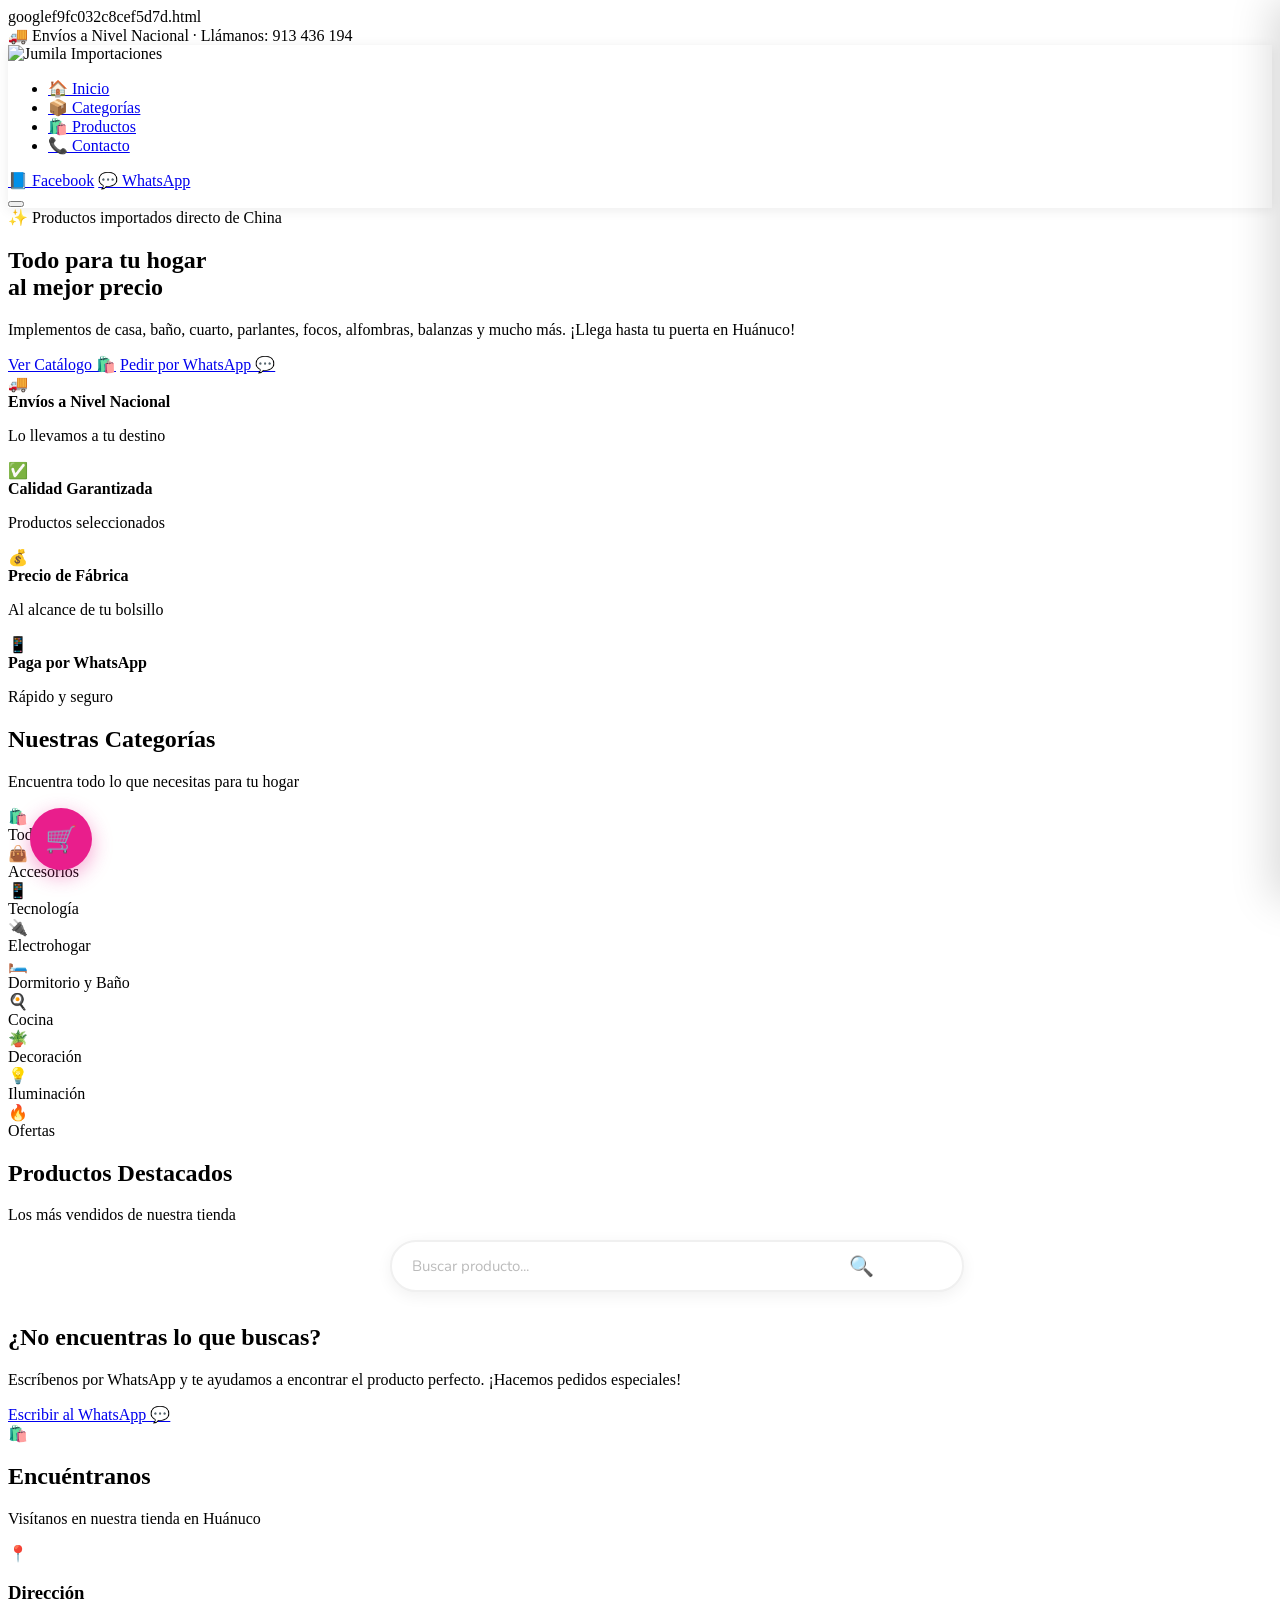
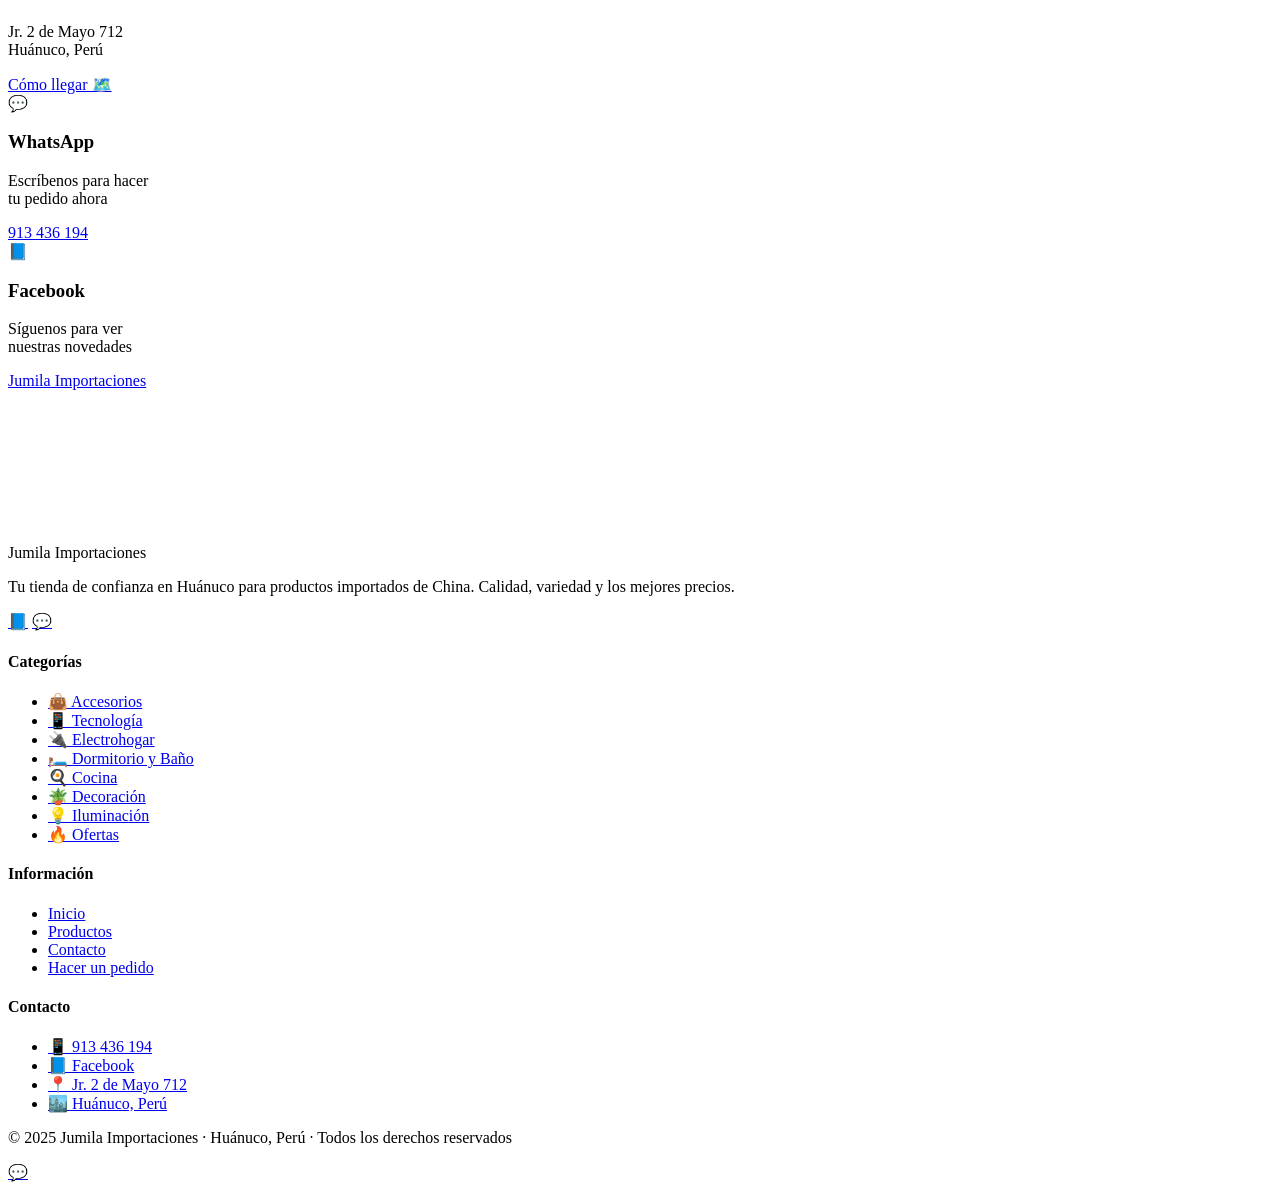
==== index.html @ a245d4aa "Add files via upload" ====
<!DOCTYPE html>
<html lang="es">

<head>
    googlef9fc032c8cef5d7d.html
    <meta charset="UTF-8">
    <meta name="viewport" content="width=device-width, initial-scale=1.0">
    <title>Jumila Importaciones - Huánuco</title>
    <link href="https://fonts.googleapis.com/css2?family=Playfair+Display:wght@700&family=Nunito:wght@400;600;700;800&display=swap" rel="stylesheet">
    <link rel="stylesheet" href="css/styles.css">
    <style>
        .prod-desc { font-size: 12px; color: #888; margin-bottom: 8px; line-height: 1.5; }

        /* ===== BUSCADOR ===== */
        .buscador-wrap { max-width: 500px; margin: 0 auto 32px; position: relative; }
        .buscador-input { width: 100%; padding: 14px 50px 14px 20px; border: 2px solid #f0f0f0; border-radius: 30px; font-size: 15px; font-family: 'Nunito', sans-serif; outline: none; transition: all 0.2s; color: #222; background: white; box-shadow: 0 4px 16px rgba(0,0,0,0.06); }
        .buscador-input:focus { border-color: #e91e8c; box-shadow: 0 4px 20px rgba(233,30,140,0.12); }
        .buscador-input::placeholder { color: #bbb; }
        .buscador-icono { position: absolute; right: 16px; top: 50%; transform: translateY(-50%); font-size: 20px; pointer-events: none; }
        .buscador-limpiar { display: none; position: absolute; right: 46px; top: 50%; transform: translateY(-50%); background: #e91e8c; color: white; border: none; width: 22px; height: 22px; border-radius: 50%; font-size: 13px; cursor: pointer; font-weight: 800; align-items: center; justify-content: center; line-height: 1; }
        .buscador-limpiar.visible { display: flex; }
        .sin-resultados { display: none; text-align: center; padding: 50px 20px; color: #aaa; grid-column: 1 / -1; }
        .sin-resultados.visible { display: block; }
        .sin-resultados-icon { font-size: 48px; margin-bottom: 12px; }
        .sin-resultados p { font-size: 15px; margin-bottom: 16px; }
        .btn-wsp-buscar { display: inline-block; background: #25D366; color: white; padding: 11px 22px; border-radius: 20px; text-decoration: none; font-size: 14px; font-weight: 700; transition: background 0.2s; }
        .btn-wsp-buscar:hover { background: #128C7E; }

        /* ===== BOTÓN AGREGAR AL CARRITO ===== */
        .btn-agregar-carrito { width: 100%; background: #e91e8c; color: white; border: none; padding: 10px; border-radius: 10px; font-size: 13px; font-weight: 700; cursor: pointer; font-family: 'Nunito', sans-serif; transition: all 0.2s; display: flex; align-items: center; justify-content: center; gap: 6px; margin-bottom: 8px; }
        .btn-agregar-carrito:hover { background: #b5166d; }
        .btn-agregar-carrito.agregado { background: #27ae60; }

        /* ===== TARJETA: imagen y nombre clickeables ===== */
        .producto-imagen { cursor: pointer; transition: transform 0.2s; }
        .producto-imagen:hover { transform: scale(1.04); }
        .producto-card h3 { cursor: pointer; transition: color 0.2s; }
        .producto-card h3:hover { color: #e91e8c; }
        .producto-card img { cursor: pointer; }

        /* ===== CARRITO FLOTANTE ===== */
        #btn-carrito-flotante { position: fixed; bottom: 30px; left: 30px; background: #e91e8c; color: white; border: none; width: 62px; height: 62px; border-radius: 50%; font-size: 26px; cursor: pointer; z-index: 997; box-shadow: 0 6px 20px rgba(233,30,140,0.4); display: flex; align-items: center; justify-content: center; transition: all 0.2s; animation: pulsoPink 2s infinite; }
        #btn-carrito-flotante:hover { transform: scale(1.1); }
        @keyframes pulsoPink { 0% { box-shadow: 0 0 0 0 rgba(233,30,140,0.4); } 70% { box-shadow: 0 0 0 14px rgba(233,30,140,0); } 100% { box-shadow: 0 0 0 0 rgba(233,30,140,0); } }
        #carrito-contador { position: absolute; top: -4px; right: -4px; background: #fff; color: #e91e8c; border-radius: 50%; width: 22px; height: 22px; font-size: 12px; font-weight: 800; display: none; align-items: center; justify-content: center; border: 2px solid #e91e8c; }
        #carrito-contador.visible { display: flex; }

        /* ===== PANEL CARRITO ===== */
        #carrito-overlay { display: none; position: fixed; inset: 0; background: rgba(0,0,0,0.45); z-index: 9990; }
        #carrito-overlay.visible { display: block; }
        #panel-carrito { position: fixed; top: 0; right: -440px; width: 440px; height: 100vh; background: white; z-index: 9991; box-shadow: -8px 0 40px rgba(0,0,0,0.15); display: flex; flex-direction: column; transition: right 0.3s ease; font-family: 'Nunito', sans-serif; }
        #panel-carrito.abierto { right: 0; }
        .carrito-cabecera { background: #e91e8c; color: white; padding: 18px 22px; display: flex; align-items: center; justify-content: space-between; flex-shrink: 0; }
        .carrito-cabecera h2 { font-size: 17px; font-weight: 800; }
        .carrito-cab-sub { font-size: 12px; opacity: 0.85; margin-top: 2px; }
        .btn-cerrar-carrito { background: rgba(255,255,255,0.2); border: none; color: white; width: 32px; height: 32px; border-radius: 50%; font-size: 16px; cursor: pointer; display: flex; align-items: center; justify-content: center; transition: background 0.2s; }
        .btn-cerrar-carrito:hover { background: rgba(255,255,255,0.35); }
        #carrito-lista { flex: 1; overflow-y: auto; padding: 14px; }
        .carrito-vacio { text-align: center; padding: 60px 20px; color: #ccc; }
        .carrito-vacio-icon { font-size: 52px; margin-bottom: 12px; }
        .carrito-vacio p { font-size: 14px; }
        .carrito-item { display: grid; grid-template-columns: 62px 1fr; gap: 12px; padding: 14px; border-radius: 14px; border: 1px solid #f0f0f0; margin-bottom: 10px; background: white; transition: box-shadow 0.15s; }
        .carrito-item:hover { box-shadow: 0 4px 16px rgba(233,30,140,0.1); }
        .carrito-item-img { width: 62px; height: 62px; border-radius: 10px; background: #fde8f3; display: flex; align-items: center; justify-content: center; font-size: 28px; overflow: hidden; flex-shrink: 0; }
        .carrito-item-img img { width: 100%; height: 100%; object-fit: cover; }
        .carrito-item-body { display: flex; flex-direction: column; gap: 6px; }
        .carrito-item-nombre { font-size: 13px; font-weight: 700; color: #222; line-height: 1.3; }
        .carrito-item-unitario { font-size: 12px; color: #999; }
        .carrito-item-fila { display: flex; align-items: center; justify-content: space-between; gap: 8px; }
        .cantidad-wrap { display: flex; align-items: center; gap: 4px; background: #f7f7f7; border: 1px solid #e5e5e5; border-radius: 20px; padding: 3px 6px; }
        .btn-cantidad { background: none; border: none; color: #e91e8c; font-size: 18px; font-weight: 800; cursor: pointer; width: 24px; height: 24px; display: flex; align-items: center; justify-content: center; line-height: 1; transition: transform 0.1s; }
        .btn-cantidad:hover { transform: scale(1.2); }
        .cantidad-num { font-size: 14px; font-weight: 800; min-width: 22px; text-align: center; color: #222; }
        .carrito-item-subtotal { font-size: 15px; font-weight: 800; color: #e91e8c; }
        .btn-quitar-item { background: none; border: none; color: #ddd; font-size: 16px; cursor: pointer; padding: 2px; transition: color 0.15s; line-height: 1; align-self: flex-start; }
        .btn-quitar-item:hover { color: #c0392b; }
        .carrito-resumen { padding: 14px 18px 18px; border-top: 2px solid #f7f7f7; flex-shrink: 0; background: white; }
        .carrito-total-fila { display: flex; justify-content: space-between; align-items: center; padding: 10px 0; border-top: 1px solid #f0f0f0; margin-bottom: 14px; }
        .carrito-total-label { font-size: 15px; color: #555; font-weight: 700; }
        .carrito-total-num { font-size: 26px; font-weight: 800; color: #e91e8c; }
        .btn-pedir-carrito { width: 100%; background: #25D366; color: white; border: none; padding: 15px; border-radius: 14px; font-size: 15px; font-weight: 800; cursor: pointer; font-family: 'Nunito', sans-serif; transition: all 0.2s; display: flex; align-items: center; justify-content: center; gap: 8px; }
        .btn-pedir-carrito:hover { background: #128C7E; transform: translateY(-2px); }
        .btn-vaciar-carrito { width: 100%; background: none; border: none; color: #ccc; font-size: 12px; cursor: pointer; font-family: 'Nunito', sans-serif; margin-top: 10px; transition: color 0.2s; }
        .btn-vaciar-carrito:hover { color: #c0392b; }
        #notif-carrito { position: fixed; top: 80px; right: 20px; background: #e91e8c; color: white; padding: 12px 20px; border-radius: 12px; font-size: 14px; font-weight: 700; font-family: 'Nunito', sans-serif; box-shadow: 0 6px 20px rgba(233,30,140,0.3); transform: translateX(220px); opacity: 0; transition: all 0.3s; z-index: 9999; max-width: 260px; }
        #notif-carrito.visible { transform: translateX(0); opacity: 1; }
        @media (max-width: 480px) { #panel-carrito { width: 100%; right: -100%; } }

        /* ===== MODAL DETALLE DE PRODUCTO ===== */
        #modal-overlay {
            display: none;
            position: fixed;
            inset: 0;
            background: rgba(0,0,0,0.6);
            z-index: 9995;
            align-items: center;
            justify-content: center;
            padding: 16px;
        }
        #modal-overlay.visible { display: flex; }

        #modal-detalle {
            background: white;
            border-radius: 24px;
            width: 100%;
            max-width: 800px;
            max-height: 92vh;
            overflow: hidden;
            display: grid;
            grid-template-columns: 1fr 1fr;
            position: relative;
            animation: entrarModal 0.3s ease;
            box-shadow: 0 30px 80px rgba(0,0,0,0.25);
        }

        @keyframes entrarModal {
            from { transform: scale(0.92) translateY(30px); opacity: 0; }
            to   { transform: scale(1)    translateY(0);    opacity: 1; }
        }

        /* Botón cerrar */
        #modal-cerrar {
            position: absolute;
            top: 12px; right: 12px;
            background: rgba(0,0,0,0.1);
            border: none;
            width: 36px; height: 36px;
            border-radius: 50%;
            font-size: 18px;
            cursor: pointer;
            z-index: 10;
            display: flex; align-items: center; justify-content: center;
            transition: background 0.2s;
        }
        #modal-cerrar:hover { background: rgba(0,0,0,0.2); }

        /* Imagen izquierda */
        #modal-img-wrap {
            background: #fde8f3;
            display: flex;
            align-items: center;
            justify-content: center;
            font-size: 110px;
            min-height: 380px;
            overflow: hidden;
        }
        #modal-img-wrap img {
            width: 100%;
            height: 100%;
            object-fit: cover;
        }

        /* Info derecha */
        #modal-info {
            padding: 32px 28px;
            display: flex;
            flex-direction: column;
            gap: 12px;
            overflow-y: auto;
        }

        #modal-badge {
            display: none;
            font-size: 11px; font-weight: 800;
            padding: 4px 14px; border-radius: 20px;
            align-self: flex-start;
        }
        #modal-badge.nuevo   { display: inline-block; background: #dbeafe; color: #1e40af; }
        #modal-badge.oferta  { display: inline-block; background: #fde8f3; color: #b5166d; }
        #modal-badge.popular { display: inline-block; background: #fef3c7; color: #92400e; }

        #modal-cat {
            font-size: 12px; font-weight: 700;
            color: #e91e8c; text-transform: uppercase; letter-spacing: 1px;
        }

        #modal-nombre {
            font-family: 'Playfair Display', serif;
            font-size: 22px; font-weight: 700;
            color: #222; line-height: 1.3;
        }

        .modal-precios {
            display: flex; align-items: center; gap: 10px; flex-wrap: wrap;
        }
        #modal-precio-actual   { font-size: 32px; font-weight: 800; color: #e91e8c; }
        #modal-precio-anterior { font-size: 16px; color: #bbb; text-decoration: line-through; display: none; }
        #modal-descuento {
            background: #fde8f3; color: #b5166d;
            font-size: 12px; font-weight: 800;
            padding: 3px 10px; border-radius: 20px;
            display: none;
        }

        .modal-divider { border: none; border-top: 1px solid #f5f5f5; }

        #modal-desc {
            font-size: 14px; color: #666;
            line-height: 1.75; flex-grow: 1;
        }

        /* Selector cantidad */
        .modal-cant-label { font-size: 13px; font-weight: 700; color: #444; margin-bottom: 8px; }
        .modal-cant-wrap {
            display: inline-flex; align-items: center;
            border: 2px solid #f0f0f0; border-radius: 14px; overflow: hidden;
        }
        .modal-cant-btn {
            background: #f7f7f7; border: none;
            color: #e91e8c; font-size: 22px; font-weight: 800;
            width: 46px; height: 46px;
            cursor: pointer; transition: background 0.15s;
            display: flex; align-items: center; justify-content: center;
        }
        .modal-cant-btn:hover { background: #fde8f3; }
        #modal-cant-num {
            font-size: 17px; font-weight: 800;
            min-width: 52px; text-align: center; color: #222;
        }

        /* Botones acción */
        .modal-acciones { display: flex; flex-direction: column; gap: 10px; margin-top: 4px; }

        #modal-btn-carrito {
            background: #e91e8c; color: white; border: none;
            padding: 14px; border-radius: 12px;
            font-size: 15px; font-weight: 800; cursor: pointer;
            font-family: 'Nunito', sans-serif; transition: all 0.2s;
            display: flex; align-items: center; justify-content: center; gap: 8px;
        }
        #modal-btn-carrito:hover { background: #b5166d; transform: translateY(-2px); }
        #modal-btn-carrito.agregado { background: #27ae60; }

        #modal-btn-wsp {
            background: #25D366; color: white; border: none;
            padding: 14px; border-radius: 12px;
            font-size: 15px; font-weight: 800; cursor: pointer;
            font-family: 'Nunito', sans-serif; transition: all 0.2s;
            text-decoration: none; text-align: center;
            display: flex; align-items: center; justify-content: center; gap: 8px;
        }
        #modal-btn-wsp:hover { background: #128C7E; transform: translateY(-2px); }

        /* Responsive modal */
        @media (max-width: 640px) {
            #modal-detalle { grid-template-columns: 1fr; max-height: 95vh; overflow-y: auto; }
            #modal-img-wrap { min-height: 200px; font-size: 70px; border-radius: 24px 24px 0 0; }
            #modal-info { padding: 20px 18px; }
            #modal-nombre { font-size: 18px; }
            #modal-precio-actual { font-size: 26px; }
        }
    </style>
</head>
<body>

    <!-- BARRA SUPERIOR -->
    <div class="topbar">🚚 Envíos a Nivel Nacional · Llámanos: 913 436 194</div>

    <!-- MENÚ -->
    <nav class="navbar">
        <div class="nav-logo"><img src="images/logo.png" alt="Jumila Importaciones"></div>
        <ul class="nav-links" id="nav-links">
            <li><a href="#inicio">🏠 Inicio</a></li>
            <li><a href="#categorias">📦 Categorías</a></li>
            <li><a href="#productos">🛍️ Productos</a></li>
            <li><a href="#contacto">📞 Contacto</a></li>
        </ul>
        <div class="nav-acciones">
            <a href="https://www.facebook.com/profile.php?id=61552474625601" target="_blank" class="btn-facebook">📘 Facebook</a>
            <a href="https://wa.me/51913436194" target="_blank" class="btn-wsp-nav">💬 WhatsApp</a>
        </div>
        <button class="hamburguesa" id="hamburguesa"><span></span><span></span><span></span></button>
    </nav>

    <!-- HERO -->
    <section class="hero" id="inicio">
        <div class="hero-circulo hero-circulo-1"></div>
        <div class="hero-circulo hero-circulo-2"></div>
        <div class="hero-contenido">
            <div class="hero-badge">✨ Productos importados directo de China</div>
            <h1 class="hero-titulo">Todo para tu hogar <br><span>al mejor precio</span></h1>
            <p class="hero-subtitulo">Implementos de casa, baño, cuarto, parlantes, focos, alfombras, balanzas y mucho más. ¡Llega hasta tu puerta en Huánuco!</p>
            <div class="hero-botones">
                <a href="#productos" class="btn-principal">Ver Catálogo 🛍️</a>
                <a href="https://wa.me/51913436194?text=Hola!%20Vi%20su%20pagina%20web%20y%20quiero%20hacer%20un%20pedido" target="_blank" class="btn-secundario">Pedir por WhatsApp 💬</a>
            </div>
        </div>
        <div class="hero-badges">
            <div class="badge-item"><span class="badge-icon">🚚</span><div><strong>Envíos a Nivel Nacional</strong><p>Lo llevamos a tu destino</p></div></div>
            <div class="badge-item"><span class="badge-icon">✅</span><div><strong>Calidad Garantizada</strong><p>Productos seleccionados</p></div></div>
            <div class="badge-item"><span class="badge-icon">💰</span><div><strong>Precio de Fábrica</strong><p>Al alcance de tu bolsillo</p></div></div>
            <div class="badge-item"><span class="badge-icon">📱</span><div><strong>Paga por WhatsApp</strong><p>Rápido y seguro</p></div></div>
        </div>
    </section>

    <!-- CATEGORÍAS -->
    <section class="categorias" id="categorias">
        <div class="seccion-titulo">
            <h2>Nuestras Categorías</h2>
            <p>Encuentra todo lo que necesitas para tu hogar</p>
        </div>
        <div class="categorias-grid">
            <div class="categoria-card activa" onclick="filtrar('todos',event)"><div class="cat-icono">🛍️</div><span>Todos</span></div>
            <div class="categoria-card" onclick="filtrar('accesorios',event)"><div class="cat-icono">👜</div><span>Accesorios</span></div>
            <div class="categoria-card" onclick="filtrar('tecnologia',event)"><div class="cat-icono">📱</div><span>Tecnología</span></div>
            <div class="categoria-card" onclick="filtrar('electrohogar',event)"><div class="cat-icono">🔌</div><span>Electrohogar</span></div>
            <div class="categoria-card" onclick="filtrar('dormitorio',event)"><div class="cat-icono">🛏️</div><span>Dormitorio y Baño</span></div>
            <div class="categoria-card" onclick="filtrar('cocina',event)"><div class="cat-icono">🍳</div><span>Cocina</span></div>
            <div class="categoria-card" onclick="filtrar('decoracion',event)"><div class="cat-icono">🪴</div><span>Decoración</span></div>
            <div class="categoria-card" onclick="filtrar('iluminacion',event)"><div class="cat-icono">💡</div><span>Iluminación</span></div>
            <div class="categoria-card" onclick="filtrar('ofertas',event)"><div class="cat-icono">🔥</div><span>Ofertas</span></div>
        </div>
    </section>

    <!-- PRODUCTOS -->
    <section class="productos" id="productos">
        <div class="seccion-titulo">
            <h2>Productos Destacados</h2>
            <p>Los más vendidos de nuestra tienda</p>
        </div>
        <div class="buscador-wrap">
            <input type="text" id="buscador" class="buscador-input" placeholder="Buscar producto..." oninput="buscarProducto(this.value)" autocomplete="off">
            <button class="buscador-limpiar" id="btn-limpiar" onclick="limpiarBusqueda()">×</button>
            <span class="buscador-icono">🔍</span>
        </div>
        <div class="productos-grid" id="productos-grid">
            <div class="sin-resultados" id="sin-resultados">
                <div class="sin-resultados-icon">🔍</div>
                <p>No encontramos "<strong id="texto-buscado"></strong>"</p>
                <a id="link-wsp-buscar" href="https://wa.me/51913436194?text=Hola!%20Busco%20el%20producto%3A%20" target="_blank" class="btn-wsp-buscar">💬 Pedir por WhatsApp</a>
            </div>

            <!-- Productos del admin se insertan aquí automáticamente -->

        </div>
    </section>

    <!-- BANNER PROMO -->
    <section class="banner-promo">
        <div class="banner-texto">
            <h2>¿No encuentras lo que buscas?</h2>
            <p>Escríbenos por WhatsApp y te ayudamos a encontrar el producto perfecto. ¡Hacemos pedidos especiales!</p>
            <a href="https://wa.me/51913436194?text=Hola!%20Necesito%20ayuda%20para%20encontrar%20un%20producto" target="_blank" class="btn-principal">Escribir al WhatsApp 💬</a>
        </div>
        <div class="banner-emoji">🛍️</div>
    </section>

    <!-- CONTACTO Y MAPA -->
    <section class="contacto" id="contacto">
        <div class="seccion-titulo">
            <h2>Encuéntranos</h2>
            <p>Visítanos en nuestra tienda en Huánuco</p>
        </div>
        <div class="contacto-contenido">
            <div class="contacto-info">
                <div class="contacto-card">
                    <div class="contacto-icono">📍</div>
                    <div>
                        <h3>Dirección</h3>
                        <p>Jr. 2 de Mayo 712<br>Huánuco, Perú</p>
                        <a href="https://maps.app.goo.gl/YUdePitD2ZVVTmA97" target="_blank" class="btn-contacto gris">Cómo llegar 🗺️</a>
                    </div>
                </div>
                <div class="contacto-card">
                    <div class="contacto-icono">💬</div>
                    <div>
                        <h3>WhatsApp</h3>
                        <p>Escríbenos para hacer<br>tu pedido ahora</p>
                        <a href="https://wa.me/51913436194" target="_blank" class="btn-contacto verde">913 436 194</a>
                    </div>
                </div>
                <div class="contacto-card">
                    <div class="contacto-icono">📘</div>
                    <div>
                        <h3>Facebook</h3>
                        <p>Síguenos para ver<br>nuestras novedades</p>
                        <a href="https://www.facebook.com/profile.php?id=61552474625601" target="_blank" class="btn-contacto azul">Jumila Importaciones</a>
                    </div>
                </div>
            </div>
            <div class="contacto-mapa">
                <iframe src="https://www.google.com/maps/embed?pb=!1m18!1m12!1m3!1d3900.5!2d-76.2475229!3d-9.9332362!2m3!1f0!2f0!3f0!3m2!1i1024!2i768!4f13.1!3m3!1m2!1s0x91a7c3474bcc35db%3A0xc214b7a54d1885d6!2sIMPORTACIONES%20JUMILA!5e0!3m2!1ses!2spe!4v1700000000000!5m2!1ses!2spe" width="100%" height="100%" style="border:0;" allowfullscreen="" loading="lazy" referrerpolicy="no-referrer-when-downgrade" title="Ubicación Jumila Importaciones"></iframe>
            </div>
        </div>
    </section>

    <!-- FOOTER -->
    <footer class="footer">
        <div class="footer-grid">
            <div class="footer-marca">
                <div class="footer-logo">Jumila Importaciones</div>
                <p>Tu tienda de confianza en Huánuco para productos importados de China. Calidad, variedad y los mejores precios.</p>
                <div class="footer-redes">
                    <a href="https://www.facebook.com/profile.php?id=61552474625601" target="_blank" title="Facebook">📘</a>
                    <a href="https://wa.me/51913436194" target="_blank" title="WhatsApp">💬</a>
                </div>
            </div>
            <div class="footer-col">
                <h4>Categorías</h4>
                <ul>
                    <li><a href="#categorias">👜 Accesorios</a></li>
                    <li><a href="#categorias">📱 Tecnología</a></li>
                    <li><a href="#categorias">🔌 Electrohogar</a></li>
                    <li><a href="#categorias">🛏️ Dormitorio y Baño</a></li>
                    <li><a href="#categorias">🍳 Cocina</a></li>
                    <li><a href="#categorias">🪴 Decoración</a></li>
                    <li><a href="#categorias">💡 Iluminación</a></li>
                    <li><a href="#categorias">🔥 Ofertas</a></li>
                </ul>
            </div>
            <div class="footer-col">
                <h4>Información</h4>
                <ul>
                    <li><a href="#inicio">Inicio</a></li>
                    <li><a href="#productos">Productos</a></li>
                    <li><a href="#contacto">Contacto</a></li>
                    <li><a href="https://wa.me/51913436194">Hacer un pedido</a></li>
                </ul>
            </div>
            <div class="footer-col">
                <h4>Contacto</h4>
                <ul>
                    <li><a href="https://wa.me/51913436194">📱 913 436 194</a></li>
                    <li><a href="https://www.facebook.com/profile.php?id=61552474625601" target="_blank">📘 Facebook</a></li>
                    <li><a href="https://maps.app.goo.gl/YUdePitD2ZVVTmA97" target="_blank">📍 Jr. 2 de Mayo 712</a></li>
                    <li><a href="https://maps.app.goo.gl/YUdePitD2ZVVTmA97" target="_blank">🏙️ Huánuco, Perú</a></li>
                </ul>
            </div>
        </div>
        <div class="footer-bottom">
            <p>© 2025 Jumila Importaciones · Huánuco, Perú · Todos los derechos reservados</p>
        </div>
    </footer>

    <!-- WhatsApp flotante -->
    <a href="https://wa.me/51913436194?text=Hola!%20Vi%20su%20pagina%20web%20y%20quiero%20hacer%20un%20pedido" target="_blank" class="whatsapp-flotante" title="Chatear por WhatsApp">💬</a>

    <!-- Carrito flotante -->
    <button id="btn-carrito-flotante" onclick="abrirCarrito()" title="Ver carrito">
        🛒
        <div id="carrito-contador"></div>
    </button>

    <!-- Overlay carrito -->
    <div id="carrito-overlay" onclick="cerrarCarrito()"></div>

    <!-- Panel carrito -->
    <div id="panel-carrito">
        <div class="carrito-cabecera">
            <div>
                <h2>🛒 Mi Carrito</h2>
                <div class="carrito-cab-sub" id="carrito-subtitulo">0 productos</div>
            </div>
            <button class="btn-cerrar-carrito" onclick="cerrarCarrito()">✕</button>
        </div>
        <div id="carrito-lista">
            <div class="carrito-vacio" id="carrito-vacio">
                <div class="carrito-vacio-icon">🛒</div>
                <p>Tu carrito está vacío.<br>¡Agrega productos!</p>
            </div>
        </div>
        <div class="carrito-resumen" id="carrito-resumen" style="display:none">
            <div class="carrito-total-fila">
                <span class="carrito-total-label">Total del pedido</span>
                <span class="carrito-total-num" id="carrito-total">S/ 0</span>
            </div>
            <button class="btn-pedir-carrito" onclick="pedirPorWhatsApp()">💬 Pedir todo por WhatsApp</button>
            <button class="btn-vaciar-carrito" onclick="vaciarCarrito()">Vaciar carrito</button>
        </div>
    </div>

    <!-- Notificación carrito -->
    <div id="notif-carrito"></div>

    <!-- ================================================
         MODAL DETALLE DE PRODUCTO
    ================================================ -->
    <div id="modal-overlay">
        <div id="modal-detalle">

            <!-- Cerrar -->
            <button id="modal-cerrar" onclick="cerrarModal()">✕</button>

            <!-- Imagen -->
            <div id="modal-img-wrap">📦</div>

            <!-- Info -->
            <div id="modal-info">
                <div id="modal-badge"></div>
                <div id="modal-cat"></div>
                <div id="modal-nombre"></div>

                <div class="modal-precios">
                    <span id="modal-precio-actual"></span>
                    <span id="modal-precio-anterior"></span>
                    <span id="modal-descuento"></span>
                </div>

                <hr class="modal-divider">
                <p id="modal-desc"></p>

                <!-- Cantidad -->
                <div>
                    <div class="modal-cant-label">Cantidad</div>
                    <div class="modal-cant-wrap">
                        <button class="modal-cant-btn" onclick="cambiarCantModal(-1)">−</button>
                        <span id="modal-cant-num">1</span>
                        <button class="modal-cant-btn" onclick="cambiarCantModal(1)">+</button>
                    </div>
                </div>

                <!-- Acciones -->
                <div class="modal-acciones">
                    <button id="modal-btn-carrito" onclick="modalAgregarCarrito()">
                        🛒 Agregar al carrito
                    </button>
                    <a id="modal-btn-wsp" href="#" target="_blank">
                        💬 Pedir por WhatsApp
                    </a>
                </div>
            </div>

        </div>
    </div>

    <script>
    // ================================================
    // JUMILA Importaciones — JavaScript completo
    // ================================================

    // --- Leer productos del admin ---
    function getProds() {
        try { return JSON.parse(localStorage.getItem('jumila-productos') || '[]'); }
        catch(e) { return []; }
    }

    const catNombre = {
        accesorios:'👜 Accesorios', tecnologia:'📱 Tecnología',
        electrohogar:'🔌 Electrohogar', dormitorio:'🛏️ Dormitorio y Baño',
        cocina:'🍳 Cocina', decoracion:'🪴 Decoración',
        iluminacion:'💡 Iluminación', ofertas:'🔥 Ofertas'
    };

    // --- Cargar productos del admin automáticamente ---
    function cargarProductosTienda() {
        const grid = document.getElementById('productos-grid');
        if (!grid) return;
        grid.querySelectorAll('.prod-dinamico').forEach(el => el.remove());
        const prods = getProds();
        if (prods.length === 0) return;
        const primeroFijo = grid.querySelector('[data-fijo]');
        prods.forEach(function(p) {
            const cats     = p.badge === 'oferta' ? p.categoria + ' ofertas' : p.categoria;
            const badgeHTML= p.badge && p.badge !== 'ninguno' ? '<div class="producto-badge ' + p.badge + '">' + p.badge.toUpperCase() + '</div>' : '';
            const imgHTML  = p.imagen ? '<img src="' + p.imagen + '" alt="' + p.nombre + '" style="width:100%;height:170px;object-fit:cover;display:block;">' : '<div class="producto-imagen" onclick="verProducto(this.closest(\'.producto-card\'))">' + (p.emoji || '📦') + '</div>';
            const precAnt  = p.precioAnterior ? '<span class="precio-anterior">S/ ' + p.precioAnterior + '</span>' : '';
            const descHTML = p.descripcion ? '<p class="prod-desc">' + p.descripcion + '</p>' : '';
            const msg      = encodeURIComponent('Hola! Vi su página web y quiero: ' + p.nombre);
            const div      = document.createElement('div');
            div.className  = 'producto-card prod-dinamico';
            div.setAttribute('data-categoria', cats);
            div.innerHTML  = badgeHTML + imgHTML +
                '<div class="producto-info">' +
                '<span class="producto-categoria">' + (catNombre[p.categoria] || p.categoria) + '</span>' +
                '<h3 onclick="verProducto(this.closest(\'.producto-card\'))">' + p.nombre + '</h3>' +
                descHTML +
                '<div class="producto-precio"><span class="precio-actual">S/ ' + p.precio + '</span>' + precAnt + '</div>' +
                '<button class="btn-agregar-carrito" onclick="agregarAlCarrito(this)">🛒 Agregar al carrito</button>' +
                '<a href="https://wa.me/51913436194?text=' + msg + '" target="_blank" class="btn-whatsapp">💬 Pedir por WhatsApp</a>' +
                '</div>';
            if (primeroFijo) grid.insertBefore(div, primeroFijo);
            else grid.appendChild(div);
        });
    }

    // --- Menú hamburguesa ---
    const hamburguesa = document.getElementById('hamburguesa');
    const navLinks    = document.getElementById('nav-links');
    hamburguesa.addEventListener('click', function() {
        navLinks.classList.toggle('abierto');
        hamburguesa.classList.toggle('activo');
    });
    navLinks.querySelectorAll('a').forEach(function(link) {
        link.addEventListener('click', function() {
            navLinks.classList.remove('abierto');
            hamburguesa.classList.remove('activo');
        });
    });

    // --- Scroll suave ---
    document.querySelectorAll('a[href^="#"]').forEach(function(enlace) {
        enlace.addEventListener('click', function(e) {
            e.preventDefault();
            const d = document.querySelector(this.getAttribute('href'));
            if (d) d.scrollIntoView({ behavior: 'smooth' });
        });
    });

    // --- Navbar sombra ---
    window.addEventListener('scroll', function() {
        const nb = document.querySelector('.navbar');
        nb.style.boxShadow = window.scrollY > 50 ? '0 4px 20px rgba(233,30,140,0.2)' : '0 2px 12px rgba(0,0,0,0.08)';
    });

    // --- Animación hero + cargar productos ---
    window.addEventListener('load', function() {
        cargarProductosTienda();
        ['.hero-badge','.hero-titulo','.hero-subtitulo','.hero-botones'].forEach(function(sel, i) {
            const el = document.querySelector(sel);
            if (!el) return;
            el.style.cssText = 'opacity:0;transform:translateY(30px);transition:all 0.6s ease';
            setTimeout(function() { el.style.opacity='1'; el.style.transform='translateY(0)'; }, 200 + i*200);
        });
        const obs = new IntersectionObserver(function(entries) {
            entries.forEach(function(e) { if (e.isIntersecting) e.target.classList.add('visible'); });
        }, { threshold: 0.1 });
        document.querySelectorAll('.producto-card,.categoria-card,.contacto-card,.badge-item').forEach(function(el) {
            el.classList.add('animar');
            obs.observe(el);
        });
    });

    // --- Filtro de categorías ---
    function filtrar(cat, event) {
        document.getElementById('buscador').value = '';
        document.getElementById('btn-limpiar').classList.remove('visible');
        document.getElementById('sin-resultados').classList.remove('visible');
        document.querySelectorAll('.categoria-card').forEach(c => c.classList.remove('activa'));
        if (event && event.currentTarget) event.currentTarget.classList.add('activa');
        document.querySelectorAll('.producto-card').forEach(function(p) {
            const cats = (p.getAttribute('data-categoria') || '').split(' ');
            p.classList.toggle('oculto', cat !== 'todos' && !cats.includes(cat));
        });
    }

    // --- Buscador ---
    function buscarProducto(texto) {
        const termino = texto.trim().toLowerCase();
        document.getElementById('btn-limpiar').classList.toggle('visible', termino.length > 0);
        if (termino.length > 0) document.querySelectorAll('.categoria-card').forEach(c => c.classList.remove('activa'));
        let encontrados = 0;
        document.querySelectorAll('.producto-card').forEach(function(card) {
            const nombre  = (card.querySelector('h3')?.textContent || '').toLowerCase();
            const cat     = (card.querySelector('.producto-categoria')?.textContent || '').toLowerCase();
            const desc    = (card.querySelector('.prod-desc')?.textContent || '').toLowerCase();
            const coincide= termino === '' || nombre.includes(termino) || cat.includes(termino) || desc.includes(termino);
            card.classList.toggle('oculto', !coincide);
            if (coincide) encontrados++;
        });
        const sinRes = document.getElementById('sin-resultados');
        if (termino.length > 0 && encontrados === 0) {
            document.getElementById('texto-buscado').textContent = texto;
            document.getElementById('link-wsp-buscar').href = 'https://wa.me/51913436194?text=' + encodeURIComponent('Hola! Busco el producto: ' + texto);
            sinRes.classList.add('visible');
        } else {
            sinRes.classList.remove('visible');
        }
    }

    function limpiarBusqueda() {
        document.getElementById('buscador').value = '';
        buscarProducto('');
        document.querySelectorAll('.categoria-card').forEach(c => c.classList.remove('activa'));
        document.querySelector('.categoria-card')?.classList.add('activa');
        document.querySelectorAll('.producto-card').forEach(p => p.classList.remove('oculto'));
    }

    // ================================================
    // CARRITO DE COMPRAS
    // ================================================
    let carrito = [];

    function agregarAlCarrito(btn) {
        const card   = btn.closest('.producto-card');
        const nombre = card.querySelector('h3')?.textContent?.trim() || 'Producto';
        const precio = parseFloat((card.querySelector('.precio-actual')?.textContent || '0').replace('S/','').trim());
        const imgEl  = card.querySelector('img');
        const emojiEl= card.querySelector('.producto-imagen');
        const imagen = imgEl ? imgEl.src : null;
        const emoji  = emojiEl ? emojiEl.textContent.trim() : '📦';

        const existente = carrito.find(p => p.nombre === nombre);
        if (existente) { existente.cantidad++; }
        else { carrito.push({ nombre, precio, cantidad: 1, imagen, emoji }); }

        btn.classList.add('agregado');
        btn.innerHTML = '✅ Agregado';
        setTimeout(function() { btn.classList.remove('agregado'); btn.innerHTML = '🛒 Agregar al carrito'; }, 1500);

        actualizarCarrito();
        mostrarNotif('🛒 ' + nombre + ' agregado');
    }

    function actualizarCarrito() {
        const lista    = document.getElementById('carrito-lista');
        const vacio    = document.getElementById('carrito-vacio');
        const resumen  = document.getElementById('carrito-resumen');
        const contador = document.getElementById('carrito-contador');
        const subtit   = document.getElementById('carrito-subtitulo');
        const totalEl  = document.getElementById('carrito-total');

        const totalItems = carrito.reduce((s,p) => s+p.cantidad, 0);
        const totalPrecio= carrito.reduce((s,p) => s+(p.precio*p.cantidad), 0);

        contador.textContent = totalItems;
        contador.classList.toggle('visible', totalItems > 0);
        subtit.textContent   = totalItems + (totalItems === 1 ? ' producto' : ' productos');
        totalEl.textContent  = 'S/ ' + totalPrecio.toFixed(2);

        lista.querySelectorAll('.carrito-item').forEach(el => el.remove());

        if (carrito.length === 0) {
            vacio.style.display = 'block';
            resumen.style.display = 'none';
            return;
        }

        vacio.style.display = 'none';
        resumen.style.display = 'block';

        carrito.forEach(function(p, i) {
            const imgHTML = p.imagen
                ? '<div class="carrito-item-img"><img src="' + p.imagen + '" alt="' + p.nombre + '"></div>'
                : '<div class="carrito-item-img">' + p.emoji + '</div>';
            const div = document.createElement('div');
            div.className = 'carrito-item';
            div.innerHTML = imgHTML +
                '<div class="carrito-item-body">' +
                '<div style="display:flex;justify-content:space-between;align-items:flex-start;gap:6px">' +
                '<div class="carrito-item-nombre">' + p.nombre + '</div>' +
                '<button class="btn-quitar-item" onclick="quitarItem(' + i + ')" title="Quitar">✕</button>' +
                '</div>' +
                '<div class="carrito-item-unitario">S/ ' + p.precio.toFixed(2) + ' por unidad</div>' +
                '<div class="carrito-item-fila">' +
                '<div class="cantidad-wrap">' +
                '<button class="btn-cantidad" onclick="cambiarCant(' + i + ',-1)">−</button>' +
                '<span class="cantidad-num">' + p.cantidad + '</span>' +
                '<button class="btn-cantidad" onclick="cambiarCant(' + i + ',1)">+</button>' +
                '</div>' +
                '<div class="carrito-item-subtotal">S/ ' + (p.precio*p.cantidad).toFixed(2) + '</div>' +
                '</div>' +
                '</div>';
            lista.insertBefore(div, vacio);
        });
    }

    function cambiarCant(i, delta) {
        carrito[i].cantidad += delta;
        if (carrito[i].cantidad <= 0) carrito.splice(i, 1);
        actualizarCarrito();
    }

    function quitarItem(i) { carrito.splice(i,1); actualizarCarrito(); }

    function vaciarCarrito() {
        if (!confirm('¿Vaciar todo el carrito?')) return;
        carrito = []; actualizarCarrito();
    }

    function abrirCarrito() {
        document.getElementById('panel-carrito').classList.add('abierto');
        document.getElementById('carrito-overlay').classList.add('visible');
        document.body.style.overflow = 'hidden';
    }

    function cerrarCarrito() {
        document.getElementById('panel-carrito').classList.remove('abierto');
        document.getElementById('carrito-overlay').classList.remove('visible');
        document.body.style.overflow = '';
    }

    function pedirPorWhatsApp() {
        if (carrito.length === 0) return;
        let msg = '¡Hola! Quiero hacer el siguiente pedido:\n\n━━━━━━━━━━━━━━━━━━━━\n';
        carrito.forEach(function(p, i) {
            msg += '*' + (i+1) + '. ' + p.nombre + '*\n';
            msg += '   Precio unitario: S/ ' + p.precio.toFixed(2) + '\n';
            msg += '   Cantidad: ' + p.cantidad + '\n';
            msg += '   Subtotal: S/ ' + (p.precio*p.cantidad).toFixed(2) + '\n';
            msg += '────────────────────\n';
        });
        const total = carrito.reduce((s,p) => s+(p.precio*p.cantidad), 0);
        msg += '\n*TOTAL: S/ ' + total.toFixed(2) + '*\n\n¿Pueden confirmar disponibilidad? ¡Gracias! 😊';
        window.open('https://wa.me/51913436194?text=' + encodeURIComponent(msg), '_blank');
    }

    function mostrarNotif(texto) {
        const n = document.getElementById('notif-carrito');
        n.textContent = texto;
        n.classList.add('visible');
        setTimeout(() => n.classList.remove('visible'), 2200);
    }

    // ================================================
    // MODAL DETALLE DE PRODUCTO
    // ================================================
    let modalCant = 1;
    let modalDatos = {};

    function verProducto(card) {
        if (!card) return;

        // Leer todos los datos de la tarjeta
        const nombre    = card.querySelector('h3')?.textContent?.trim() || '';
        const cat       = card.querySelector('.producto-categoria')?.textContent?.trim() || '';
        const precio    = parseFloat((card.querySelector('.precio-actual')?.textContent || '0').replace('S/','').trim());
        const precAntTxt= (card.querySelector('.precio-anterior')?.textContent || '').replace('S/','').trim();
        const precAnt   = parseFloat(precAntTxt) || 0;
        const desc      = card.querySelector('.prod-desc')?.textContent?.trim() || 'Producto importado directo de China con garantía de calidad.';
        const imgEl     = card.querySelector('img');
        const emojiEl   = card.querySelector('.producto-imagen');
        const badgeEl   = card.querySelector('.producto-badge');
        const badgeTxt  = badgeEl?.textContent?.trim() || '';
        const badgeCls  = badgeEl ? (['nuevo','oferta','popular'].find(c => badgeEl.classList.contains(c)) || '') : '';

        // Guardar para usar en agregar al carrito
        modalDatos = {
            nombre, precio,
            imagen: imgEl ? imgEl.src : null,
            emoji:  emojiEl ? emojiEl.textContent.trim() : '📦'
        };
        modalCant = 1;

        // === Imagen ===
        const imgWrap = document.getElementById('modal-img-wrap');
        if (imgEl) {
            imgWrap.innerHTML = '<img src="' + imgEl.src + '" alt="' + nombre + '">';
        } else {
            imgWrap.innerHTML = emojiEl ? emojiEl.textContent : '📦';
            imgWrap.style.fontSize = '110px';
        }

        // === Badge ===
        const badgeDiv = document.getElementById('modal-badge');
        badgeDiv.className = 'modal-badge';
        if (badgeTxt && badgeCls) {
            badgeDiv.textContent = badgeTxt;
            badgeDiv.classList.add(badgeCls);
        }

        // === Textos ===
        document.getElementById('modal-cat').textContent    = cat;
        document.getElementById('modal-nombre').textContent = nombre;
        document.getElementById('modal-desc').textContent   = desc;
        document.getElementById('modal-cant-num').textContent = '1';

        // === Precio actual ===
        document.getElementById('modal-precio-actual').textContent = 'S/ ' + precio.toFixed(2);

        // === Precio anterior + descuento ===
        const precAntEl  = document.getElementById('modal-precio-anterior');
        const descuEl    = document.getElementById('modal-descuento');
        if (precAnt && precAnt > precio) {
            precAntEl.textContent  = 'S/ ' + precAnt.toFixed(2);
            precAntEl.style.display= 'inline';
            const pct = Math.round(((precAnt - precio) / precAnt) * 100);
            descuEl.textContent    = '-' + pct + '%';
            descuEl.style.display  = 'inline-block';
        } else {
            precAntEl.style.display = 'none';
            descuEl.style.display   = 'none';
        }

        // === Link WhatsApp ===
        document.getElementById('modal-btn-wsp').href =
            'https://wa.me/51913436194?text=' + encodeURIComponent('Hola! Vi su página web y quiero: ' + nombre);

        // === Resetear botón carrito ===
        const btnC = document.getElementById('modal-btn-carrito');
        btnC.classList.remove('agregado');
        btnC.innerHTML = '🛒 Agregar al carrito';

        // === Mostrar modal ===
        document.getElementById('modal-overlay').classList.add('visible');
        document.body.style.overflow = 'hidden';
    }

    function cerrarModal() {
        document.getElementById('modal-overlay').classList.remove('visible');
        document.body.style.overflow = '';
    }

    // Cerrar al hacer clic en el fondo oscuro
    document.getElementById('modal-overlay').addEventListener('click', function(e) {
        if (e.target === this) cerrarModal();
    });

    function cambiarCantModal(delta) {
        modalCant = Math.max(1, modalCant + delta);
        document.getElementById('modal-cant-num').textContent = modalCant;
    }

    function modalAgregarCarrito() {
        const { nombre, precio, imagen, emoji } = modalDatos;
        const existente = carrito.find(p => p.nombre === nombre);
        if (existente) { existente.cantidad += modalCant; }
        else { carrito.push({ nombre, precio, cantidad: modalCant, imagen, emoji }); }

        actualizarCarrito();

        const btn = document.getElementById('modal-btn-carrito');
        btn.classList.add('agregado');
        btn.innerHTML = '✅ ' + modalCant + (modalCant > 1 ? ' unidades' : ' unidad') + ' agregada';
        setTimeout(function() {
            btn.classList.remove('agregado');
            btn.innerHTML = '🛒 Agregar al carrito';
        }, 2000);

        mostrarNotif('🛒 ' + nombre + ' x' + modalCant + ' agregado al carrito');
    }

    // Cerrar con tecla ESC
    document.addEventListener('keydown', function(e) {
        if (e.key === 'Escape') { cerrarModal(); cerrarCarrito(); }
    });

    </script>

</body>
</html>
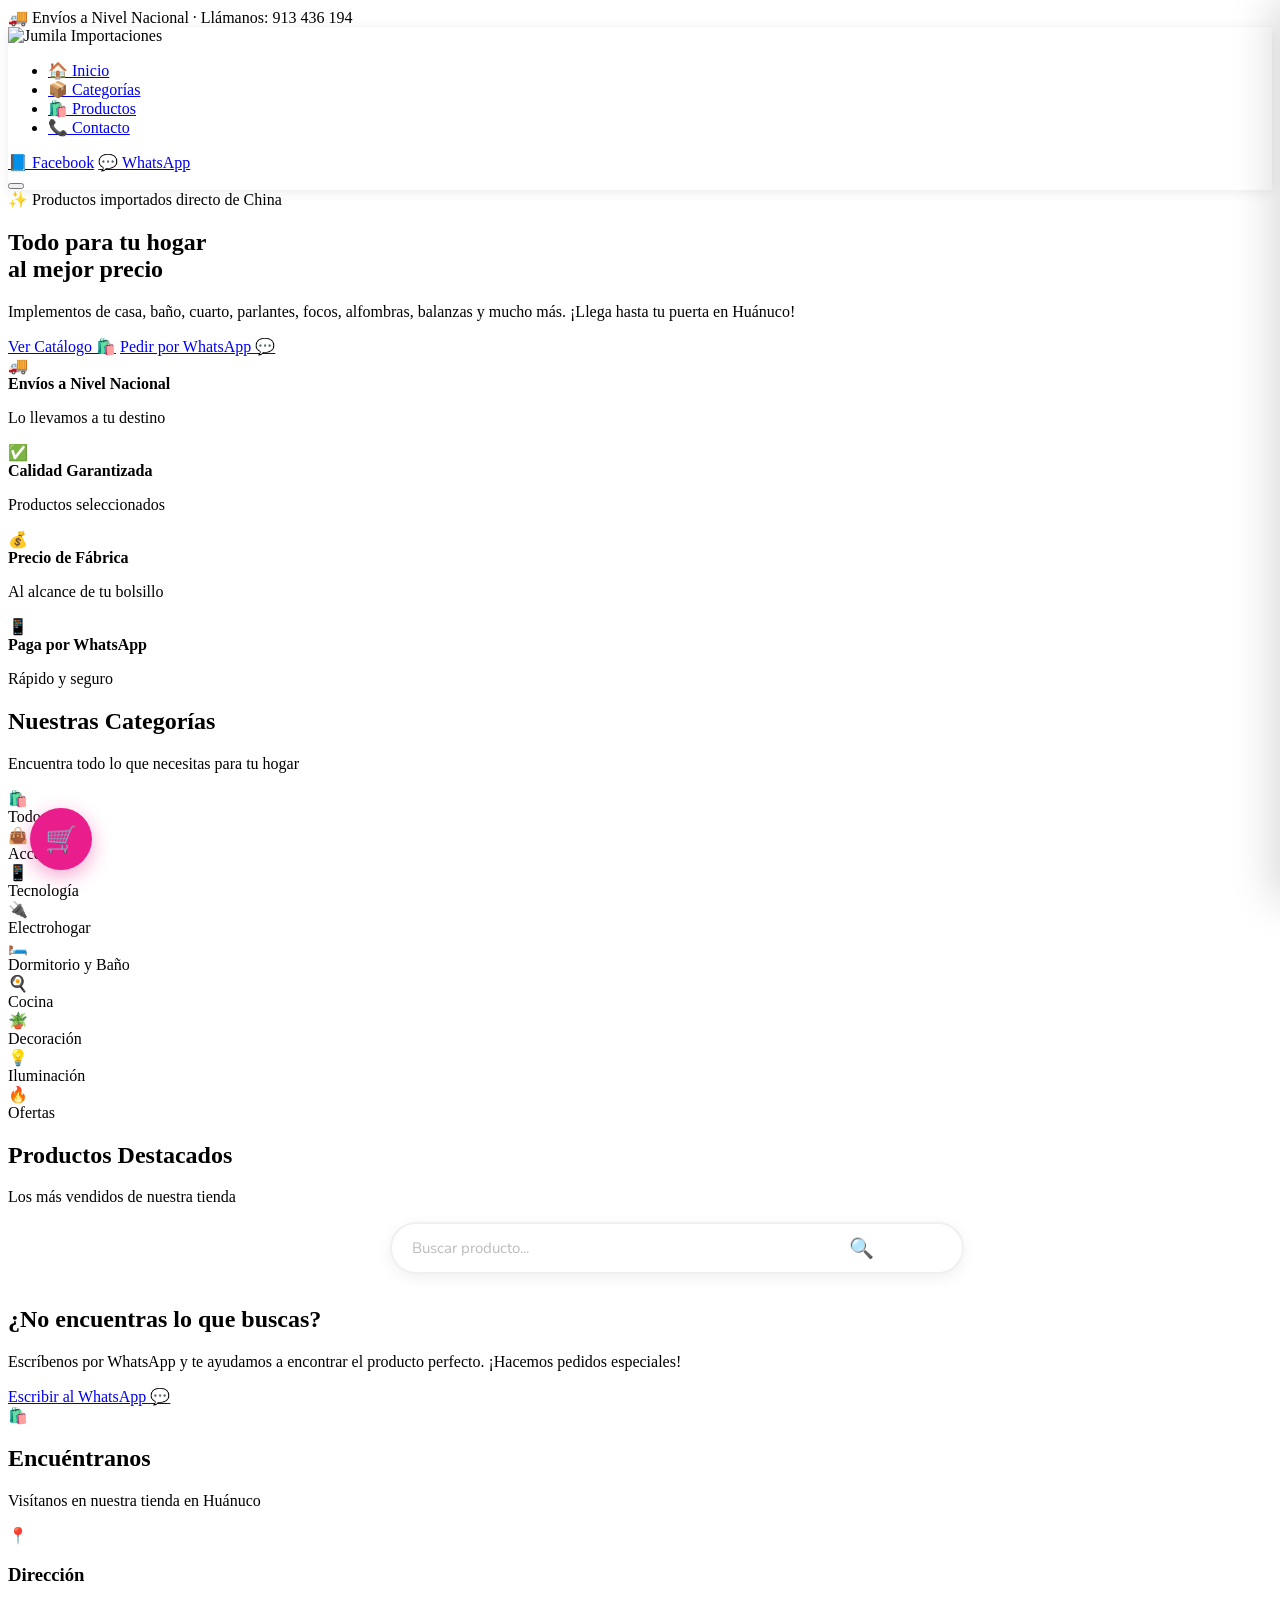
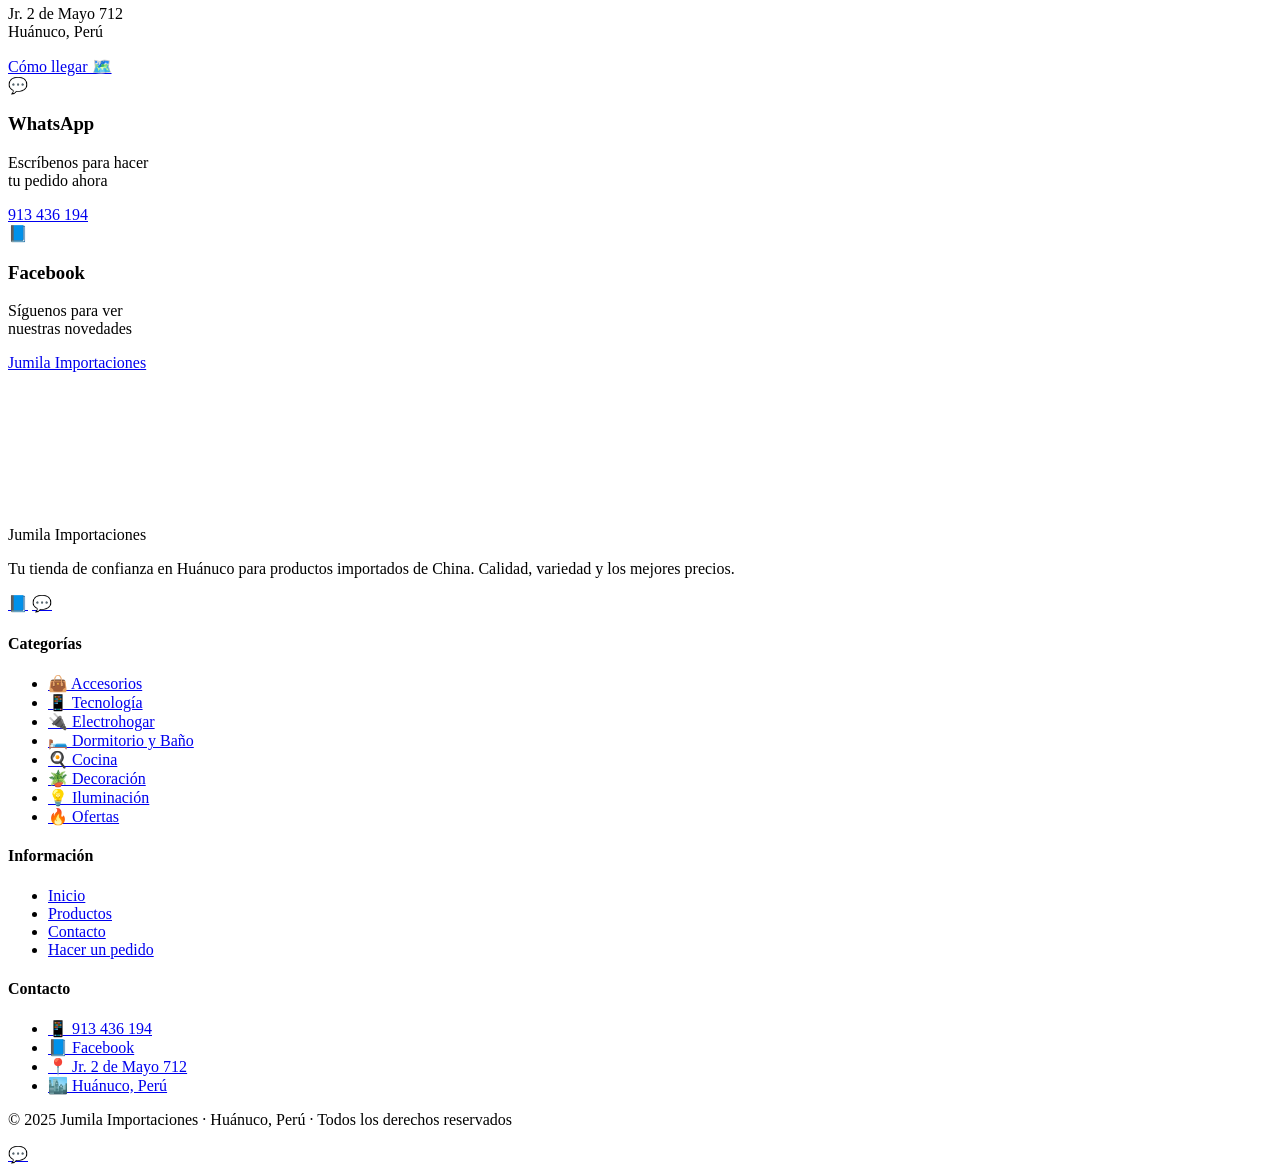
==== commit 04bb65be: "Add files via upload" ====
--- a/index.html
+++ b/index.html
@@ -2,7 +2,7 @@
 <html lang="es">
 
 <head>
-    googlef9fc032c8cef5d7d.html
+    
     <meta charset="UTF-8">
     <meta name="viewport" content="width=device-width, initial-scale=1.0">
     <title>Jumila Importaciones - Huánuco</title>
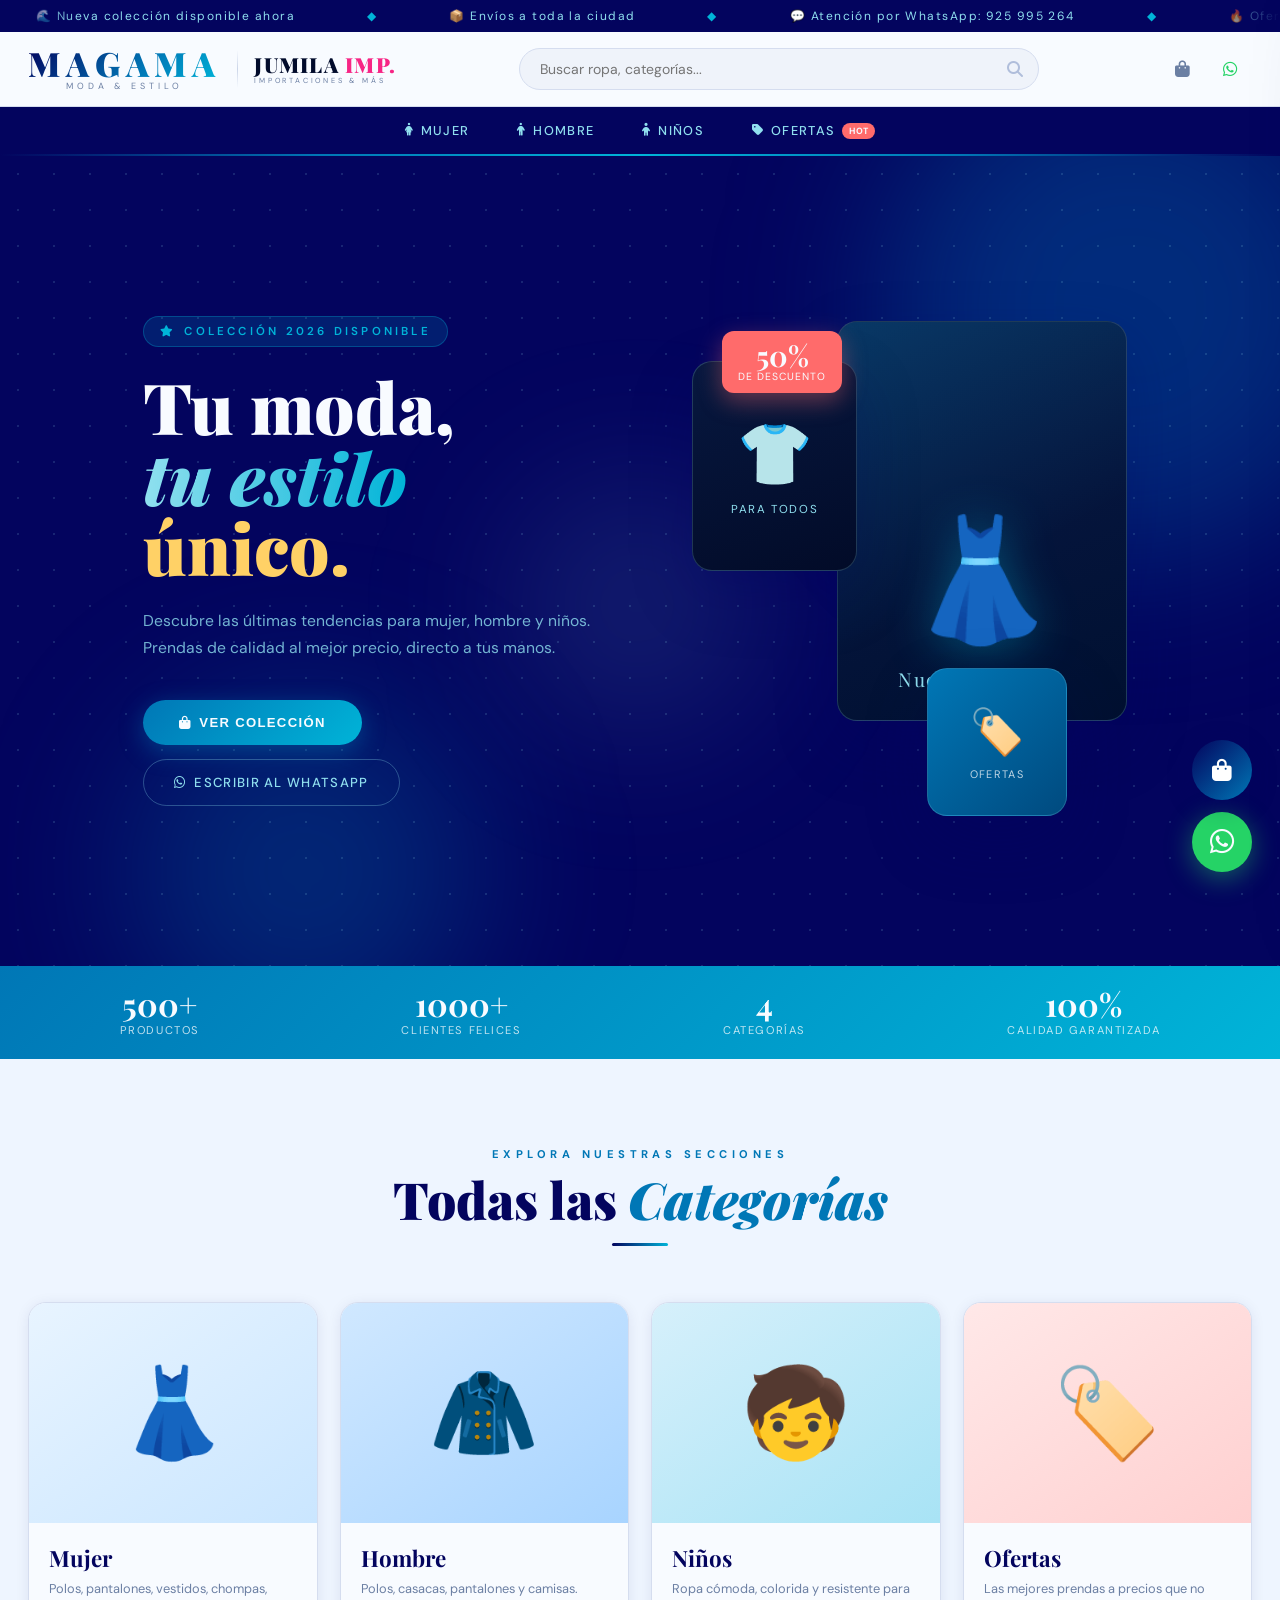
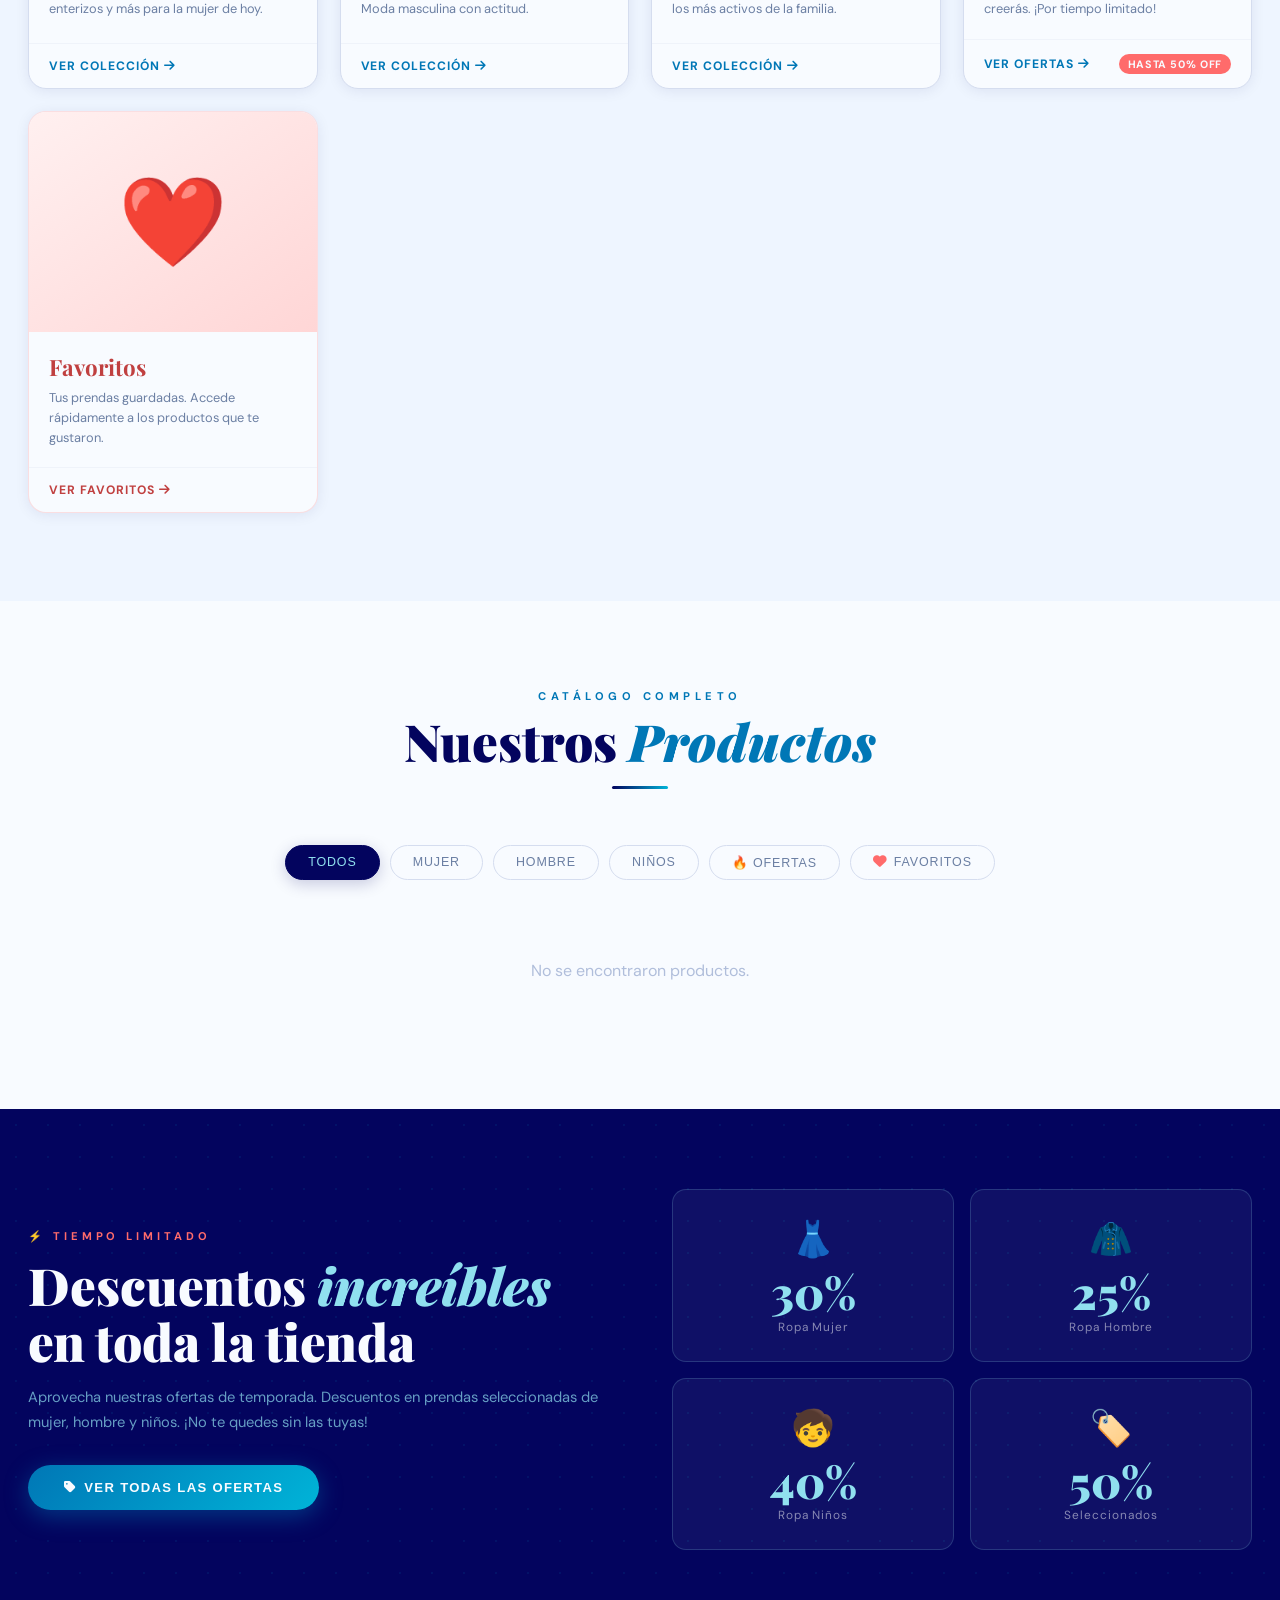
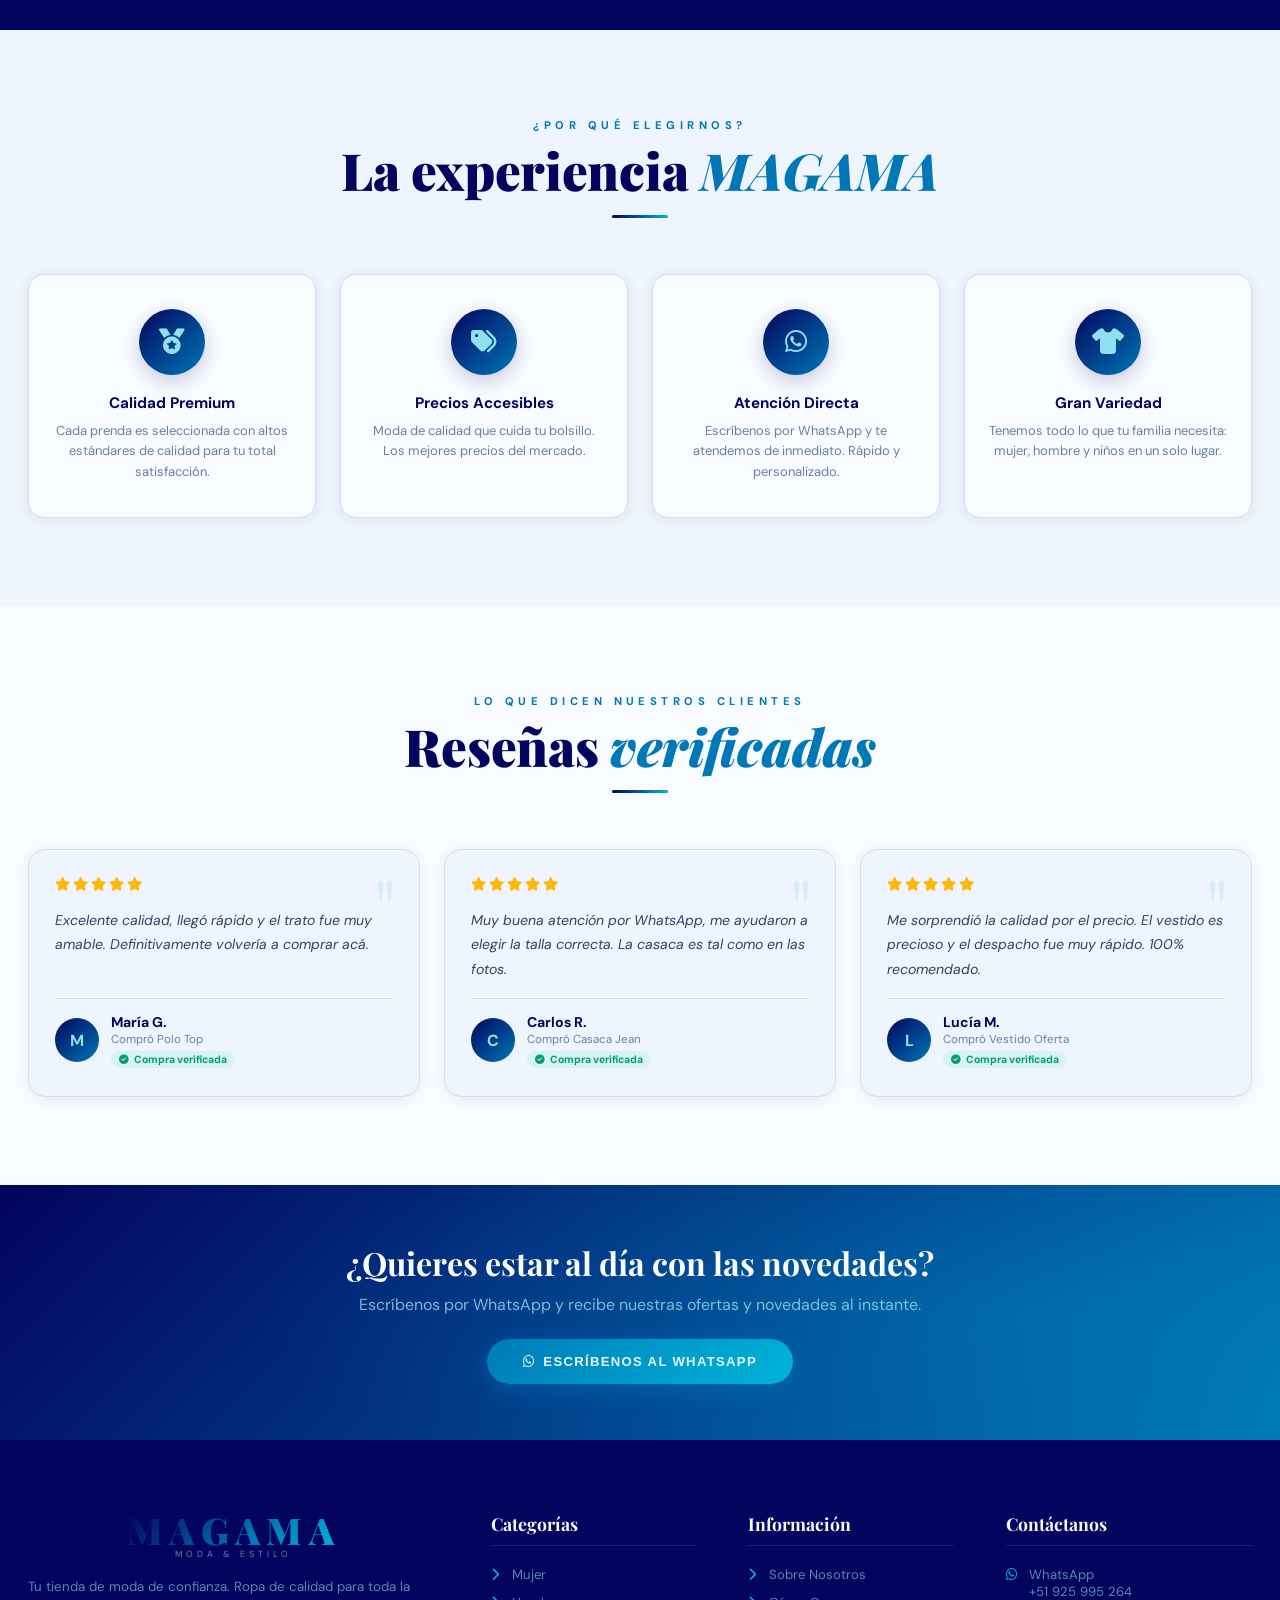
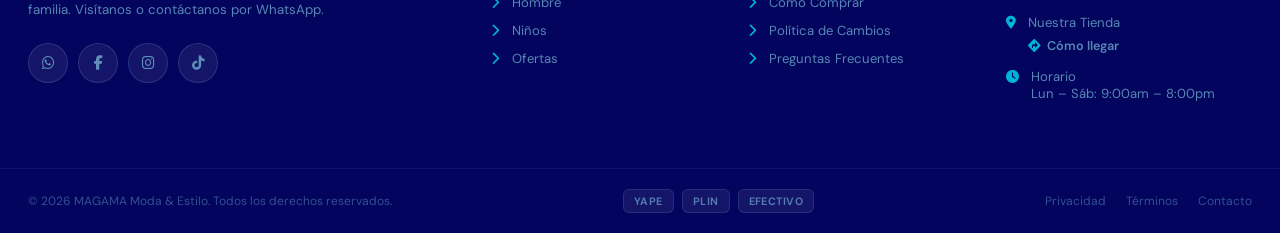
==== commit cc55203e: "Add files via upload" ====
--- a/index.html
+++ b/index.html
@@ -1,920 +1,2298 @@
 <!DOCTYPE html>
 <html lang="es">
-
 <head>
-    
-    <meta charset="UTF-8">
-    <meta name="viewport" content="width=device-width, initial-scale=1.0">
-    <title>Jumila Importaciones - Huánuco</title>
-    <link href="https://fonts.googleapis.com/css2?family=Playfair+Display:wght@700&family=Nunito:wght@400;600;700;800&display=swap" rel="stylesheet">
-    <link rel="stylesheet" href="css/styles.css">
-    <style>
-        .prod-desc { font-size: 12px; color: #888; margin-bottom: 8px; line-height: 1.5; }
-
-        /* ===== BUSCADOR ===== */
-        .buscador-wrap { max-width: 500px; margin: 0 auto 32px; position: relative; }
-        .buscador-input { width: 100%; padding: 14px 50px 14px 20px; border: 2px solid #f0f0f0; border-radius: 30px; font-size: 15px; font-family: 'Nunito', sans-serif; outline: none; transition: all 0.2s; color: #222; background: white; box-shadow: 0 4px 16px rgba(0,0,0,0.06); }
-        .buscador-input:focus { border-color: #e91e8c; box-shadow: 0 4px 20px rgba(233,30,140,0.12); }
-        .buscador-input::placeholder { color: #bbb; }
-        .buscador-icono { position: absolute; right: 16px; top: 50%; transform: translateY(-50%); font-size: 20px; pointer-events: none; }
-        .buscador-limpiar { display: none; position: absolute; right: 46px; top: 50%; transform: translateY(-50%); background: #e91e8c; color: white; border: none; width: 22px; height: 22px; border-radius: 50%; font-size: 13px; cursor: pointer; font-weight: 800; align-items: center; justify-content: center; line-height: 1; }
-        .buscador-limpiar.visible { display: flex; }
-        .sin-resultados { display: none; text-align: center; padding: 50px 20px; color: #aaa; grid-column: 1 / -1; }
-        .sin-resultados.visible { display: block; }
-        .sin-resultados-icon { font-size: 48px; margin-bottom: 12px; }
-        .sin-resultados p { font-size: 15px; margin-bottom: 16px; }
-        .btn-wsp-buscar { display: inline-block; background: #25D366; color: white; padding: 11px 22px; border-radius: 20px; text-decoration: none; font-size: 14px; font-weight: 700; transition: background 0.2s; }
-        .btn-wsp-buscar:hover { background: #128C7E; }
-
-        /* ===== BOTÓN AGREGAR AL CARRITO ===== */
-        .btn-agregar-carrito { width: 100%; background: #e91e8c; color: white; border: none; padding: 10px; border-radius: 10px; font-size: 13px; font-weight: 700; cursor: pointer; font-family: 'Nunito', sans-serif; transition: all 0.2s; display: flex; align-items: center; justify-content: center; gap: 6px; margin-bottom: 8px; }
-        .btn-agregar-carrito:hover { background: #b5166d; }
-        .btn-agregar-carrito.agregado { background: #27ae60; }
-
-        /* ===== TARJETA: imagen y nombre clickeables ===== */
-        .producto-imagen { cursor: pointer; transition: transform 0.2s; }
-        .producto-imagen:hover { transform: scale(1.04); }
-        .producto-card h3 { cursor: pointer; transition: color 0.2s; }
-        .producto-card h3:hover { color: #e91e8c; }
-        .producto-card img { cursor: pointer; }
-
-        /* ===== CARRITO FLOTANTE ===== */
-        #btn-carrito-flotante { position: fixed; bottom: 30px; left: 30px; background: #e91e8c; color: white; border: none; width: 62px; height: 62px; border-radius: 50%; font-size: 26px; cursor: pointer; z-index: 997; box-shadow: 0 6px 20px rgba(233,30,140,0.4); display: flex; align-items: center; justify-content: center; transition: all 0.2s; animation: pulsoPink 2s infinite; }
-        #btn-carrito-flotante:hover { transform: scale(1.1); }
-        @keyframes pulsoPink { 0% { box-shadow: 0 0 0 0 rgba(233,30,140,0.4); } 70% { box-shadow: 0 0 0 14px rgba(233,30,140,0); } 100% { box-shadow: 0 0 0 0 rgba(233,30,140,0); } }
-        #carrito-contador { position: absolute; top: -4px; right: -4px; background: #fff; color: #e91e8c; border-radius: 50%; width: 22px; height: 22px; font-size: 12px; font-weight: 800; display: none; align-items: center; justify-content: center; border: 2px solid #e91e8c; }
-        #carrito-contador.visible { display: flex; }
-
-        /* ===== PANEL CARRITO ===== */
-        #carrito-overlay { display: none; position: fixed; inset: 0; background: rgba(0,0,0,0.45); z-index: 9990; }
-        #carrito-overlay.visible { display: block; }
-        #panel-carrito { position: fixed; top: 0; right: -440px; width: 440px; height: 100vh; background: white; z-index: 9991; box-shadow: -8px 0 40px rgba(0,0,0,0.15); display: flex; flex-direction: column; transition: right 0.3s ease; font-family: 'Nunito', sans-serif; }
-        #panel-carrito.abierto { right: 0; }
-        .carrito-cabecera { background: #e91e8c; color: white; padding: 18px 22px; display: flex; align-items: center; justify-content: space-between; flex-shrink: 0; }
-        .carrito-cabecera h2 { font-size: 17px; font-weight: 800; }
-        .carrito-cab-sub { font-size: 12px; opacity: 0.85; margin-top: 2px; }
-        .btn-cerrar-carrito { background: rgba(255,255,255,0.2); border: none; color: white; width: 32px; height: 32px; border-radius: 50%; font-size: 16px; cursor: pointer; display: flex; align-items: center; justify-content: center; transition: background 0.2s; }
-        .btn-cerrar-carrito:hover { background: rgba(255,255,255,0.35); }
-        #carrito-lista { flex: 1; overflow-y: auto; padding: 14px; }
-        .carrito-vacio { text-align: center; padding: 60px 20px; color: #ccc; }
-        .carrito-vacio-icon { font-size: 52px; margin-bottom: 12px; }
-        .carrito-vacio p { font-size: 14px; }
-        .carrito-item { display: grid; grid-template-columns: 62px 1fr; gap: 12px; padding: 14px; border-radius: 14px; border: 1px solid #f0f0f0; margin-bottom: 10px; background: white; transition: box-shadow 0.15s; }
-        .carrito-item:hover { box-shadow: 0 4px 16px rgba(233,30,140,0.1); }
-        .carrito-item-img { width: 62px; height: 62px; border-radius: 10px; background: #fde8f3; display: flex; align-items: center; justify-content: center; font-size: 28px; overflow: hidden; flex-shrink: 0; }
-        .carrito-item-img img { width: 100%; height: 100%; object-fit: cover; }
-        .carrito-item-body { display: flex; flex-direction: column; gap: 6px; }
-        .carrito-item-nombre { font-size: 13px; font-weight: 700; color: #222; line-height: 1.3; }
-        .carrito-item-unitario { font-size: 12px; color: #999; }
-        .carrito-item-fila { display: flex; align-items: center; justify-content: space-between; gap: 8px; }
-        .cantidad-wrap { display: flex; align-items: center; gap: 4px; background: #f7f7f7; border: 1px solid #e5e5e5; border-radius: 20px; padding: 3px 6px; }
-        .btn-cantidad { background: none; border: none; color: #e91e8c; font-size: 18px; font-weight: 800; cursor: pointer; width: 24px; height: 24px; display: flex; align-items: center; justify-content: center; line-height: 1; transition: transform 0.1s; }
-        .btn-cantidad:hover { transform: scale(1.2); }
-        .cantidad-num { font-size: 14px; font-weight: 800; min-width: 22px; text-align: center; color: #222; }
-        .carrito-item-subtotal { font-size: 15px; font-weight: 800; color: #e91e8c; }
-        .btn-quitar-item { background: none; border: none; color: #ddd; font-size: 16px; cursor: pointer; padding: 2px; transition: color 0.15s; line-height: 1; align-self: flex-start; }
-        .btn-quitar-item:hover { color: #c0392b; }
-        .carrito-resumen { padding: 14px 18px 18px; border-top: 2px solid #f7f7f7; flex-shrink: 0; background: white; }
-        .carrito-total-fila { display: flex; justify-content: space-between; align-items: center; padding: 10px 0; border-top: 1px solid #f0f0f0; margin-bottom: 14px; }
-        .carrito-total-label { font-size: 15px; color: #555; font-weight: 700; }
-        .carrito-total-num { font-size: 26px; font-weight: 800; color: #e91e8c; }
-        .btn-pedir-carrito { width: 100%; background: #25D366; color: white; border: none; padding: 15px; border-radius: 14px; font-size: 15px; font-weight: 800; cursor: pointer; font-family: 'Nunito', sans-serif; transition: all 0.2s; display: flex; align-items: center; justify-content: center; gap: 8px; }
-        .btn-pedir-carrito:hover { background: #128C7E; transform: translateY(-2px); }
-        .btn-vaciar-carrito { width: 100%; background: none; border: none; color: #ccc; font-size: 12px; cursor: pointer; font-family: 'Nunito', sans-serif; margin-top: 10px; transition: color 0.2s; }
-        .btn-vaciar-carrito:hover { color: #c0392b; }
-        #notif-carrito { position: fixed; top: 80px; right: 20px; background: #e91e8c; color: white; padding: 12px 20px; border-radius: 12px; font-size: 14px; font-weight: 700; font-family: 'Nunito', sans-serif; box-shadow: 0 6px 20px rgba(233,30,140,0.3); transform: translateX(220px); opacity: 0; transition: all 0.3s; z-index: 9999; max-width: 260px; }
-        #notif-carrito.visible { transform: translateX(0); opacity: 1; }
-        @media (max-width: 480px) { #panel-carrito { width: 100%; right: -100%; } }
-
-        /* ===== MODAL DETALLE DE PRODUCTO ===== */
-        #modal-overlay {
-            display: none;
-            position: fixed;
-            inset: 0;
-            background: rgba(0,0,0,0.6);
-            z-index: 9995;
-            align-items: center;
-            justify-content: center;
-            padding: 16px;
-        }
-        #modal-overlay.visible { display: flex; }
-
-        #modal-detalle {
-            background: white;
-            border-radius: 24px;
-            width: 100%;
-            max-width: 800px;
-            max-height: 92vh;
-            overflow: hidden;
-            display: grid;
-            grid-template-columns: 1fr 1fr;
-            position: relative;
-            animation: entrarModal 0.3s ease;
-            box-shadow: 0 30px 80px rgba(0,0,0,0.25);
-        }
-
-        @keyframes entrarModal {
-            from { transform: scale(0.92) translateY(30px); opacity: 0; }
-            to   { transform: scale(1)    translateY(0);    opacity: 1; }
-        }
-
-        /* Botón cerrar */
-        #modal-cerrar {
-            position: absolute;
-            top: 12px; right: 12px;
-            background: rgba(0,0,0,0.1);
-            border: none;
-            width: 36px; height: 36px;
-            border-radius: 50%;
-            font-size: 18px;
-            cursor: pointer;
-            z-index: 10;
-            display: flex; align-items: center; justify-content: center;
-            transition: background 0.2s;
-        }
-        #modal-cerrar:hover { background: rgba(0,0,0,0.2); }
-
-        /* Imagen izquierda */
-        #modal-img-wrap {
-            background: #fde8f3;
-            display: flex;
-            align-items: center;
-            justify-content: center;
-            font-size: 110px;
-            min-height: 380px;
-            overflow: hidden;
-        }
-        #modal-img-wrap img {
-            width: 100%;
-            height: 100%;
-            object-fit: cover;
-        }
-
-        /* Info derecha */
-        #modal-info {
-            padding: 32px 28px;
-            display: flex;
-            flex-direction: column;
-            gap: 12px;
-            overflow-y: auto;
-        }
-
-        #modal-badge {
-            display: none;
-            font-size: 11px; font-weight: 800;
-            padding: 4px 14px; border-radius: 20px;
-            align-self: flex-start;
-        }
-        #modal-badge.nuevo   { display: inline-block; background: #dbeafe; color: #1e40af; }
-        #modal-badge.oferta  { display: inline-block; background: #fde8f3; color: #b5166d; }
-        #modal-badge.popular { display: inline-block; background: #fef3c7; color: #92400e; }
-
-        #modal-cat {
-            font-size: 12px; font-weight: 700;
-            color: #e91e8c; text-transform: uppercase; letter-spacing: 1px;
-        }
-
-        #modal-nombre {
-            font-family: 'Playfair Display', serif;
-            font-size: 22px; font-weight: 700;
-            color: #222; line-height: 1.3;
-        }
-
-        .modal-precios {
-            display: flex; align-items: center; gap: 10px; flex-wrap: wrap;
-        }
-        #modal-precio-actual   { font-size: 32px; font-weight: 800; color: #e91e8c; }
-        #modal-precio-anterior { font-size: 16px; color: #bbb; text-decoration: line-through; display: none; }
-        #modal-descuento {
-            background: #fde8f3; color: #b5166d;
-            font-size: 12px; font-weight: 800;
-            padding: 3px 10px; border-radius: 20px;
-            display: none;
-        }
-
-        .modal-divider { border: none; border-top: 1px solid #f5f5f5; }
-
-        #modal-desc {
-            font-size: 14px; color: #666;
-            line-height: 1.75; flex-grow: 1;
-        }
-
-        /* Selector cantidad */
-        .modal-cant-label { font-size: 13px; font-weight: 700; color: #444; margin-bottom: 8px; }
-        .modal-cant-wrap {
-            display: inline-flex; align-items: center;
-            border: 2px solid #f0f0f0; border-radius: 14px; overflow: hidden;
-        }
-        .modal-cant-btn {
-            background: #f7f7f7; border: none;
-            color: #e91e8c; font-size: 22px; font-weight: 800;
-            width: 46px; height: 46px;
-            cursor: pointer; transition: background 0.15s;
-            display: flex; align-items: center; justify-content: center;
-        }
-        .modal-cant-btn:hover { background: #fde8f3; }
-        #modal-cant-num {
-            font-size: 17px; font-weight: 800;
-            min-width: 52px; text-align: center; color: #222;
-        }
-
-        /* Botones acción */
-        .modal-acciones { display: flex; flex-direction: column; gap: 10px; margin-top: 4px; }
-
-        #modal-btn-carrito {
-            background: #e91e8c; color: white; border: none;
-            padding: 14px; border-radius: 12px;
-            font-size: 15px; font-weight: 800; cursor: pointer;
-            font-family: 'Nunito', sans-serif; transition: all 0.2s;
-            display: flex; align-items: center; justify-content: center; gap: 8px;
-        }
-        #modal-btn-carrito:hover { background: #b5166d; transform: translateY(-2px); }
-        #modal-btn-carrito.agregado { background: #27ae60; }
-
-        #modal-btn-wsp {
-            background: #25D366; color: white; border: none;
-            padding: 14px; border-radius: 12px;
-            font-size: 15px; font-weight: 800; cursor: pointer;
-            font-family: 'Nunito', sans-serif; transition: all 0.2s;
-            text-decoration: none; text-align: center;
-            display: flex; align-items: center; justify-content: center; gap: 8px;
-        }
-        #modal-btn-wsp:hover { background: #128C7E; transform: translateY(-2px); }
-
-        /* Responsive modal */
-        @media (max-width: 640px) {
-            #modal-detalle { grid-template-columns: 1fr; max-height: 95vh; overflow-y: auto; }
-            #modal-img-wrap { min-height: 200px; font-size: 70px; border-radius: 24px 24px 0 0; }
-            #modal-info { padding: 20px 18px; }
-            #modal-nombre { font-size: 18px; }
-            #modal-precio-actual { font-size: 26px; }
-        }
-    </style>
+  <meta charset="UTF-8" />
+  <meta name="viewport" content="width=device-width, initial-scale=1.0"/>
+  <title>MAGAMA | Moda & Estilo</title>
+  <link href="https://fonts.googleapis.com/css2?family=Playfair+Display:ital,wght@0,400;0,600;0,700;0,900;1,400;1,700&family=DM+Sans:wght@300;400;500;600;700&display=swap" rel="stylesheet"/>
+  <link rel="stylesheet" href="https://cdnjs.cloudflare.com/ajax/libs/font-awesome/6.5.0/css/all.min.css"/>
+  <style>
+    /* ============================================================
+       CSS VARIABLES — Paleta Azul Marina
+       ============================================================ */
+    :root {
+      --navy:        #03045E;   /* azul principal */
+      --navy-mid:    #0077B6;   /* azul medio */
+      --sky:         #00B4D8;   /* azul cielo */
+      --sky-light:   #90E0EF;   /* azul claro */
+      --ice:         #CAF0F8;   /* azul hielo */
+      --white:       #F8FBFF;
+      --cream:       #EEF5FF;
+      --silver:      #CBD5E8;
+      --gray-100:    #EFF3FA;
+      --gray-200:    #D5DDEF;
+      --gray-300:    #B0BEDB;
+      --gray-500:    #6B7FA3;
+      --gray-700:    #334166;
+      --black:       #010B2B;
+      --accent:      #FF6B6B;   /* coral para ofertas */
+      --accent2:     #FFD166;   /* amarillo cálido acento */
+      --whatsapp:    #25D366;
+      --font-display: 'Playfair Display', serif;
+      --font-body:    'DM Sans', sans-serif;
+      --shadow-sm:  0 2px 14px rgba(3,4,94,.08);
+      --shadow-md:  0 8px 36px rgba(3,4,94,.14);
+      --shadow-lg:  0 24px 64px rgba(3,4,94,.22);
+      --radius:     14px;
+      --transition: .3s cubic-bezier(.4,0,.2,1);
+    }
+
+    /* ============================================================
+       RESET & BASE
+       ============================================================ */
+    *, *::before, *::after { box-sizing: border-box; margin: 0; padding: 0; }
+    html { scroll-behavior: smooth; }
+    body { font-family: var(--font-body); background: var(--white); color: var(--black); overflow-x: hidden; }
+    a { text-decoration: none; color: inherit; }
+    img { max-width: 100%; display: block; }
+    ul { list-style: none; }
+
+    /* ============================================================
+       ANNOUNCEMENT BAR
+       ============================================================ */
+    .ann-bar {
+      background: var(--navy);
+      color: var(--sky-light);
+      padding: 8px 0;
+      font-size: .75rem;
+      letter-spacing: .12em;
+      overflow: hidden;
+      position: relative;
+    }
+    .ann-bar::before, .ann-bar::after {
+      content: '';
+      position: absolute; top: 0; bottom: 0; width: 80px; z-index: 2;
+    }
+    .ann-bar::before { left: 0; background: linear-gradient(90deg, var(--navy), transparent); }
+    .ann-bar::after  { right: 0; background: linear-gradient(-90deg, var(--navy), transparent); }
+    .ann-track {
+      display: inline-flex; white-space: nowrap;
+      animation: annScroll 30s linear infinite;
+    }
+    .ann-track span { margin: 0 36px; }
+    .ann-track .dot { color: var(--sky); }
+    @keyframes annScroll {
+      from { transform: translateX(0); }
+      to   { transform: translateX(-50%); }
+    }
+
+    /* ============================================================
+       HEADER
+       ============================================================ */
+    header {
+      position: sticky; top: 0; z-index: 900;
+      background: rgba(248,251,255,.97);
+      backdrop-filter: blur(20px);
+      border-bottom: 1px solid var(--gray-200);
+      transition: box-shadow var(--transition);
+    }
+    header.scrolled { box-shadow: var(--shadow-md); }
+
+    .hdr-top {
+      max-width: 1440px; margin: 0 auto;
+      padding: 0 28px;
+      display: flex; align-items: center; gap: 20px;
+      height: 74px;
+    }
+
+    /* Logo */
+    .logo { display: flex; flex-direction: column; align-items: center; flex-shrink: 0; line-height: 1; }
+    .logo-main {
+      font-family: var(--font-display); font-size: 2.1rem; font-weight: 900;
+      letter-spacing: .18em;
+      background: linear-gradient(135deg, var(--navy) 0%, var(--navy-mid) 60%, var(--sky) 100%);
+      background-clip: text;
+      -webkit-background-clip: text;
+      -webkit-text-fill-color: transparent;
+      color: var(--navy);
+    }
+    .logo-sub { font-size: .56rem; letter-spacing: .45em; color: var(--gray-500); text-transform: uppercase; margin-top: 1px; }
+
+    /* Search */
+    .srch-wrap { flex: 1; max-width: 520px; margin: 0 auto; position: relative; }
+    .srch-wrap input {
+      width: 100%; padding: 11px 46px 11px 20px;
+      border: 1.5px solid var(--gray-200); border-radius: 50px;
+      font-family: var(--font-body); font-size: .875rem;
+      background: var(--gray-100); outline: none;
+      transition: border-color var(--transition), background var(--transition), box-shadow var(--transition);
+    }
+    .srch-wrap input:focus {
+      border-color: var(--navy-mid); background: var(--white);
+      box-shadow: 0 0 0 3px rgba(0,119,182,.1);
+    }
+    .srch-wrap .si { position: absolute; right: 16px; top: 50%; transform: translateY(-50%); color: var(--gray-300); pointer-events: none; }
+
+    .srch-drop {
+      position: absolute; top: calc(100% + 8px); left: 0; right: 0;
+      background: var(--white); border: 1px solid var(--gray-200);
+      border-radius: var(--radius); box-shadow: var(--shadow-lg);
+      display: none; z-index: 200; max-height: 340px; overflow-y: auto;
+    }
+    .srch-drop.open { display: block; }
+    .sri {
+      padding: 11px 18px; display: flex; align-items: center; gap: 12px;
+      cursor: pointer; border-bottom: 1px solid var(--gray-100);
+      transition: background var(--transition);
+    }
+    .sri:last-child { border-bottom: none; }
+    .sri:hover { background: var(--cream); }
+    .sri-cat { font-size: .7rem; color: var(--navy-mid); font-weight: 600; letter-spacing: .08em; text-transform: uppercase; }
+    .sri-name { font-size: .85rem; font-weight: 500; }
+
+    /* Header icons */
+    .hdr-icons { display: flex; align-items: center; gap: 6px; flex-shrink: 0; }
+    .ic-btn {
+      width: 42px; height: 42px; border-radius: 50%;
+      display: flex; align-items: center; justify-content: center;
+      border: none; background: transparent; cursor: pointer;
+      color: var(--gray-500); font-size: 1.05rem; position: relative;
+      transition: background var(--transition), color var(--transition);
+    }
+    .ic-btn:hover { background: var(--cream); color: var(--navy); }
+    .cbadge {
+      position: absolute; top: 4px; right: 4px;
+      background: var(--navy-mid); color: var(--white);
+      border-radius: 50%; width: 16px; height: 16px;
+      font-size: .6rem; font-weight: 700;
+      display: flex; align-items: center; justify-content: center;
+    }
+
+    /* Hamburger */
+    .hamburger {
+      display: none; flex-direction: column; gap: 5px;
+      background: none; border: none; cursor: pointer; padding: 6px;
+    }
+    .hamburger span { display: block; width: 22px; height: 2px; background: var(--navy); border-radius: 2px; transition: var(--transition); }
+
+    /* ============================================================
+       NAV
+       ============================================================ */
+    nav {
+      background: var(--navy);
+      position: relative;
+    }
+    nav::after {
+      content: ''; position: absolute; bottom: 0; left: 0; right: 0; height: 2px;
+      background: linear-gradient(90deg, var(--navy), var(--navy-mid), var(--sky), var(--navy-mid), var(--navy));
+    }
+    .nav-inner {
+      max-width: 1440px; margin: 0 auto;
+      padding: 0 28px;
+      display: flex; align-items: center; justify-content: center;
+    }
+    .nav-item { position: relative; }
+    .nav-lnk {
+      display: flex; align-items: center; gap: 7px;
+      padding: 15px 24px;
+      color: var(--sky-light); font-size: .8rem;
+      letter-spacing: .1em; text-transform: uppercase; font-weight: 500;
+      border-bottom: 2px solid transparent;
+      transition: color var(--transition), border-color var(--transition);
+      cursor: pointer; white-space: nowrap;
+    }
+    .nav-lnk:hover, .nav-lnk.active {
+      color: var(--sky); border-bottom-color: var(--sky);
+    }
+    .oferta-pill {
+      background: var(--accent); color: var(--white);
+      font-size: .56rem; font-weight: 700; letter-spacing: .05em;
+      padding: 2px 7px; border-radius: 20px; text-transform: uppercase;
+    }
+
+    /* Mega dropdown */
+    .megadrop {
+      position: absolute; top: 100%; left: 50%; transform: translateX(-50%);
+      background: var(--white); border: 1px solid var(--gray-200);
+      border-top: 3px solid var(--navy-mid);
+      border-radius: 0 0 var(--radius) var(--radius);
+      box-shadow: var(--shadow-lg);
+      padding: 28px 32px; min-width: 380px;
+      display: none; z-index: 300;
+    }
+    .nav-item:hover .megadrop { display: block; }
+    .mega-grid { display: grid; grid-template-columns: repeat(3,1fr); gap: 0 28px; }
+    .mega-grid h4 {
+      font-family: var(--font-display); font-size: 1rem; font-weight: 700;
+      color: var(--navy); margin-bottom: 10px;
+      padding-bottom: 6px; border-bottom: 1px solid var(--gray-200);
+    }
+    .mega-grid ul li { padding: 5px 0; }
+    .mega-grid ul li a {
+      font-size: .82rem; color: var(--gray-500);
+      display: flex; align-items: center; gap: 5px;
+      transition: color var(--transition), padding-left var(--transition);
+    }
+    .mega-grid ul li a::before { content: '›'; color: var(--sky); opacity: 0; transition: opacity var(--transition); }
+    .mega-grid ul li a:hover { color: var(--navy); padding-left: 5px; }
+    .mega-grid ul li a:hover::before { opacity: 1; }
+
+    /* ============================================================
+       HERO
+       ============================================================ */
+    .hero {
+      min-height: 90vh; display: flex; align-items: center;
+      background: var(--navy); position: relative; overflow: hidden;
+    }
+    /* Fondo animado */
+    .hero-orbs {
+      position: absolute; inset: 0; pointer-events: none;
+    }
+    .orb {
+      position: absolute; border-radius: 50%; filter: blur(80px);
+      animation: orbFloat 8s ease-in-out infinite alternate;
+    }
+    .orb1 { width: 500px; height: 500px; background: rgba(0,119,182,.35); top: -100px; right: -100px; animation-delay: 0s; }
+    .orb2 { width: 350px; height: 350px; background: rgba(0,180,216,.2); bottom: -80px; left: 10%; animation-delay: 2s; }
+    .orb3 { width: 250px; height: 250px; background: rgba(144,224,239,.12); top: 40%; left: 40%; animation-delay: 4s; }
+    @keyframes orbFloat {
+      from { transform: translate(0,0) scale(1); }
+      to   { transform: translate(30px,-30px) scale(1.05); }
+    }
+    /* Grid dots */
+    .hero-dots {
+      position: absolute; inset: 0;
+      background-image: radial-gradient(rgba(144,224,239,.15) 1px, transparent 1px);
+      background-size: 36px 36px;
+    }
+    .hero-content {
+      max-width: 1440px; margin: 0 auto; padding: 100px 28px;
+      display: grid; grid-template-columns: 1.1fr 1fr; gap: 60px; align-items: center;
+      position: relative; z-index: 2;
+    }
+    .hero-text { animation: slideUp .9s ease both; }
+    .hero-eyebrow {
+      display: inline-flex; align-items: center; gap: 8px;
+      background: rgba(0,180,216,.15); border: 1px solid rgba(0,180,216,.3);
+      color: var(--sky); font-size: .72rem; letter-spacing: .28em;
+      text-transform: uppercase; font-weight: 600;
+      padding: 7px 16px; border-radius: 40px; margin-bottom: 24px;
+    }
+    .hero-eyebrow i { font-size: .7rem; }
+    .hero-title {
+      font-family: var(--font-display);
+      font-size: clamp(3rem, 5.5vw, 5.8rem);
+      font-weight: 900; line-height: 1.0; color: var(--white);
+    }
+    .hero-title .hl {
+      font-style: italic;
+      background: linear-gradient(90deg, var(--sky-light), var(--sky));
+      background-clip: text;
+      -webkit-background-clip: text;
+      -webkit-text-fill-color: transparent;
+      color: var(--sky-light);
+    }
+    .hero-title .accent-line { color: var(--accent2); }
+    .hero-desc {
+      margin-top: 24px; font-size: .98rem; line-height: 1.75;
+      color: var(--sky-light); opacity: .8; max-width: 460px;
+    }
+    .hero-btns { margin-top: 38px; display: flex; gap: 14px; flex-wrap: wrap; }
+    .btn-main {
+      background: linear-gradient(135deg, var(--navy-mid), var(--sky));
+      color: var(--white); font-weight: 700; font-size: .82rem;
+      letter-spacing: .1em; text-transform: uppercase;
+      padding: 15px 36px; border-radius: 50px; border: none; cursor: pointer;
+      box-shadow: 0 6px 24px rgba(0,119,182,.45);
+      transition: transform var(--transition), box-shadow var(--transition);
+      display: inline-flex; align-items: center; gap: 8px;
+    }
+    .btn-main:hover { transform: translateY(-2px); box-shadow: 0 10px 32px rgba(0,119,182,.6); }
+    .btn-ghost {
+      background: transparent; color: var(--sky-light);
+      font-weight: 500; font-size: .82rem; letter-spacing: .1em; text-transform: uppercase;
+      padding: 14px 30px; border-radius: 50px;
+      border: 1.5px solid rgba(144,224,239,.3); cursor: pointer;
+      transition: border-color var(--transition), background var(--transition);
+      display: inline-flex; align-items: center; gap: 8px;
+    }
+    .btn-ghost:hover { border-color: var(--sky); background: rgba(0,180,216,.08); }
+
+    /* Hero visual */
+    .hero-visual {
+      position: relative; height: 520px;
+      animation: slideUp .9s .18s ease both;
+    }
+    .hv-card {
+      position: absolute; border-radius: 20px; overflow: hidden;
+      box-shadow: var(--shadow-lg); border: 1px solid rgba(144,224,239,.2);
+    }
+    .hv-main {
+      width: 290px; height: 400px; right: 10px; top: 20px;
+      background: linear-gradient(160deg, #0a1a4a 0%, #001030 100%);
+      display: flex; flex-direction: column; align-items: center; justify-content: flex-end;
+      padding-bottom: 28px;
+    }
+    .hv-main::before {
+      content: ''; position: absolute; inset: 0;
+      background: linear-gradient(150deg, rgba(0,180,216,.2) 0%, transparent 60%);
+    }
+    .hv-main .big-emoji { font-size: 7.5rem; margin-bottom: 8px; filter: drop-shadow(0 4px 24px rgba(0,180,216,.4)); }
+    .hv-main .card-label { font-family: var(--font-display); font-size: 1.2rem; color: var(--sky-light); letter-spacing: .08em; }
+    .hv-side {
+      width: 165px; height: 210px; left: 0; top: 60px;
+      background: linear-gradient(160deg, #071840 0%, #020b28 100%);
+      display: flex; flex-direction: column; align-items: center; justify-content: center; gap: 8px;
+    }
+    .hv-side .s-emoji { font-size: 3.8rem; }
+    .hv-side .s-label { font-size: .72rem; color: var(--sky-light); letter-spacing: .14em; text-transform: uppercase; }
+    .hv-mini {
+      width: 140px; height: 148px; right: 70px; bottom: 5px;
+      background: linear-gradient(135deg, var(--navy-mid), #004a7f);
+      display: flex; align-items: center; justify-content: center; flex-direction: column; gap: 6px;
+    }
+    .hv-mini .m-emoji { font-size: 2.8rem; }
+    .hv-mini .m-label { font-size: .68rem; color: rgba(255,255,255,.75); letter-spacing: .12em; text-transform: uppercase; }
+    /* Floating badge */
+    .hv-badge {
+      position: absolute; top: 30px; left: 30px; z-index: 4;
+      background: var(--accent); color: var(--white);
+      border-radius: 12px; padding: 10px 16px; text-align: center;
+      box-shadow: 0 8px 24px rgba(255,107,107,.4);
+      animation: badgeBounce 3s ease-in-out infinite;
+    }
+    .hv-badge .bd-num { font-family: var(--font-display); font-size: 1.8rem; font-weight: 700; line-height: 1; }
+    .hv-badge .bd-txt { font-size: .65rem; letter-spacing: .1em; text-transform: uppercase; }
+    @keyframes badgeBounce { 0%,100%{transform:translateY(0)} 50%{transform:translateY(-8px)} }
+
+    @keyframes slideUp {
+      from { opacity: 0; transform: translateY(36px); }
+      to   { opacity: 1; transform: translateY(0); }
+    }
+
+    /* ============================================================
+       STATS STRIP
+       ============================================================ */
+    .stats-strip {
+      background: linear-gradient(135deg, var(--navy-mid) 0%, var(--sky) 100%);
+      padding: 22px 28px;
+    }
+    .stats-inner {
+      max-width: 1440px; margin: 0 auto;
+      display: flex; justify-content: space-around; align-items: center; flex-wrap: wrap; gap: 18px;
+    }
+    .stat { text-align: center; }
+    .stat-n { font-family: var(--font-display); font-size: 2rem; font-weight: 700; color: var(--white); line-height: 1; }
+    .stat-l { font-size: .7rem; letter-spacing: .14em; color: rgba(255,255,255,.75); margin-top: 3px; text-transform: uppercase; }
+
+    /* ============================================================
+       GENERAL SECTION
+       ============================================================ */
+    .sec { padding: 88px 28px; }
+    .sec-inner { max-width: 1440px; margin: 0 auto; }
+    .sec-hdr { text-align: center; margin-bottom: 56px; }
+    .sec-eyebrow { font-size: .7rem; letter-spacing: .4em; color: var(--navy-mid); text-transform: uppercase; font-weight: 700; margin-bottom: 10px; }
+    .sec-title { font-family: var(--font-display); font-size: clamp(2rem,4vw,3.2rem); font-weight: 900; line-height: 1.1; color: var(--navy); }
+    .sec-title em { font-style: italic; color: var(--navy-mid); }
+    .sec-bar { width: 56px; height: 3px; background: linear-gradient(90deg, var(--navy), var(--sky)); margin: 16px auto 0; border-radius: 2px; }
+
+    /* ============================================================
+       CATEGORIES
+       ============================================================ */
+    .cats-sec { background: var(--cream); }
+    .cat-grid { display: grid; grid-template-columns: repeat(4,1fr); gap: 22px; }
+    .cat-card {
+      background: var(--white); border-radius: 18px; overflow: hidden;
+      cursor: pointer; border: 1px solid var(--gray-200); box-shadow: var(--shadow-sm);
+      transition: transform var(--transition), box-shadow var(--transition);
+      display: flex; flex-direction: column;
+    }
+    .cat-card:hover { transform: translateY(-7px); box-shadow: var(--shadow-md); }
+    .cat-img {
+      height: 220px; display: flex; align-items: center; justify-content: center;
+      font-size: 5.5rem; position: relative; overflow: hidden;
+    }
+    .cat-img span { transition: transform var(--transition); }
+    .cat-card:hover .cat-img span { transform: scale(1.12); }
+    /* category bg */
+    .c-mujer   .cat-img { background: linear-gradient(145deg, #e8f4ff, #cae6ff); }
+    .c-hombre  .cat-img { background: linear-gradient(145deg, #d0e8ff, #a8d4ff); }
+    .c-ninos   .cat-img { background: linear-gradient(145deg, #d6f0fb, #a8e3f5); }
+    .c-ofertas .cat-img { background: linear-gradient(145deg, #ffe8e8, #ffd0d0); }
+
+    /* Hover overlay */
+    .cat-img::after {
+      content: ''; position: absolute; inset: 0;
+      background: linear-gradient(180deg, transparent 40%, rgba(3,4,94,.12));
+      opacity: 0; transition: opacity var(--transition);
+    }
+    .cat-card:hover .cat-img::after { opacity: 1; }
+
+    .cat-body { padding: 20px; flex: 1; }
+    .cat-name { font-family: var(--font-display); font-size: 1.4rem; font-weight: 700; color: var(--navy); margin-bottom: 6px; }
+    .cat-desc { font-size: .8rem; color: var(--gray-500); line-height: 1.55; }
+    .cat-foot {
+      padding: 14px 20px; border-top: 1px solid var(--gray-100);
+      display: flex; justify-content: space-between; align-items: center;
+    }
+    .cat-lnk {
+      font-size: .76rem; letter-spacing: .08em; text-transform: uppercase;
+      color: var(--navy-mid); font-weight: 700;
+      display: flex; align-items: center; gap: 4px;
+      transition: gap var(--transition);
+    }
+    .cat-card:hover .cat-lnk { gap: 9px; }
+    .sale-tag {
+      background: var(--accent); color: var(--white);
+      font-size: .67rem; font-weight: 700; letter-spacing: .06em;
+      padding: 3px 9px; border-radius: 20px; text-transform: uppercase;
+    }
+
+    /* ============================================================
+       PRODUCTS
+       ============================================================ */
+    .prods-sec { background: var(--white); }
+    .filter-row {
+      display: flex; flex-wrap: wrap; gap: 10px;
+      margin-bottom: 40px; justify-content: center;
+    }
+    .fb {
+      padding: 9px 22px; border-radius: 50px;
+      border: 1.5px solid var(--gray-200);
+      background: var(--white); font-size: .78rem;
+      letter-spacing: .07em; text-transform: uppercase; font-weight: 500;
+      color: var(--gray-500); cursor: pointer;
+      transition: all var(--transition);
+    }
+    .fb:hover, .fb.active { background: var(--navy); color: var(--sky-light); border-color: var(--navy); box-shadow: 0 4px 16px rgba(3,4,94,.2); }
+
+    .prod-grid { display: grid; grid-template-columns: repeat(auto-fill, minmax(240px,1fr)); gap: 26px; }
+    .prod-card {
+      background: var(--white); border-radius: 16px; overflow: hidden;
+      border: 1px solid var(--gray-200); box-shadow: var(--shadow-sm);
+      transition: transform var(--transition), box-shadow var(--transition);
+      cursor: pointer; display: flex; flex-direction: column;
+    }
+    .prod-card:hover { transform: translateY(-6px); box-shadow: var(--shadow-md); }
+    .prod-thumb {
+      height: 260px; display: flex; align-items: center; justify-content: center;
+      font-size: 5rem; position: relative; overflow: hidden;
+    }
+    .pemoji { transition: transform var(--transition); }
+    .prod-card:hover .pemoji { transform: scale(1.1); }
+    .ptag { position: absolute; top: 12px; left: 12px; font-size: .63rem; font-weight: 700; letter-spacing: .07em; text-transform: uppercase; padding: 4px 10px; border-radius: 5px; }
+    .ptag-new  { background: var(--navy); color: var(--sky-light); }
+    .ptag-sale { background: var(--accent); color: var(--white); }
+    .ptag-hot  { background: var(--navy-mid); color: var(--white); }
+    .pwish {
+      position: absolute; top: 12px; right: 12px;
+      width: 33px; height: 33px; border-radius: 50%;
+      background: rgba(255,255,255,.92); border: none; cursor: pointer;
+      display: flex; align-items: center; justify-content: center;
+      color: var(--gray-300); font-size: .85rem;
+      transition: color var(--transition), background var(--transition);
+    }
+    .pwish:hover, .pwish.active { color: var(--accent); background: var(--white); }
+    .prod-body { padding: 16px; flex: 1; }
+    .prod-cat  { font-size: .67rem; letter-spacing: .1em; color: var(--navy-mid); text-transform: uppercase; font-weight: 700; margin-bottom: 4px; }
+    .prod-name { font-weight: 600; font-size: .93rem; color: var(--navy); margin-bottom: 4px; }
+    .prod-sub  { font-size: .74rem; color: var(--gray-500); }
+    .prod-foot {
+      padding: 12px 16px; border-top: 1px solid var(--gray-100);
+      display: flex; align-items: center; justify-content: space-between;
+    }
+    .prod-price { font-family: var(--font-display); font-size: 1.25rem; font-weight: 700; color: var(--navy); }
+    .prod-old   { font-size: .78rem; color: var(--gray-300); text-decoration: line-through; margin-left: 6px; }
+    .add-btn {
+      width: 38px; height: 38px; border-radius: 50%;
+      background: var(--navy); color: var(--sky-light);
+      border: none; cursor: pointer; font-size: .9rem;
+      display: flex; align-items: center; justify-content: center;
+      transition: background var(--transition), transform var(--transition), box-shadow var(--transition);
+    }
+    .add-btn:hover { background: var(--navy-mid); transform: scale(1.12); box-shadow: 0 4px 14px rgba(0,119,182,.4); }
+
+    /* ============================================================
+       OFFER SECTION
+       ============================================================ */
+    .offer-sec {
+      background: var(--navy); position: relative; overflow: hidden;
+    }
+    .offer-sec::before {
+      content: ''; position: absolute; inset: 0;
+      background-image: radial-gradient(rgba(0,180,216,.08) 1px, transparent 1px);
+      background-size: 32px 32px;
+    }
+    .offer-inner {
+      max-width: 1440px; margin: 0 auto;
+      padding: 80px 28px;
+      display: grid; grid-template-columns: 1fr 1fr; gap: 64px; align-items: center;
+      position: relative; z-index: 1;
+    }
+    .offer-txt .oe { color: var(--accent); font-size: .7rem; letter-spacing: .35em; text-transform: uppercase; font-weight: 700; margin-bottom: 14px; }
+    .offer-txt h2 { font-family: var(--font-display); font-size: clamp(2rem,4vw,3.6rem); font-weight: 900; color: var(--white); line-height: 1.1; }
+    .offer-txt h2 span { color: var(--sky-light); font-style: italic; }
+    .offer-txt p { color: var(--sky-light); opacity: .7; margin-top: 16px; line-height: 1.7; font-size: .92rem; }
+    .offer-cards { display: grid; grid-template-columns: 1fr 1fr; gap: 16px; }
+    .offer-card {
+      background: rgba(255,255,255,.05);
+      border: 1px solid rgba(144,224,239,.18);
+      border-radius: 14px; padding: 26px 20px; text-align: center;
+      transition: background var(--transition), transform var(--transition);
+    }
+    .offer-card:hover { background: rgba(0,180,216,.1); transform: translateY(-3px); }
+    .offer-card .oc-icon { font-size: 2.2rem; margin-bottom: 8px; }
+    .offer-card .oc-pct { font-family: var(--font-display); font-size: 2.8rem; font-weight: 900; color: var(--sky-light); line-height: 1; }
+    .offer-card .oc-lbl { font-size: .74rem; color: rgba(255,255,255,.5); margin-top: 4px; letter-spacing: .08em; }
+
+    /* ============================================================
+       FEATURES
+       ============================================================ */
+    .feat-sec { background: var(--cream); }
+    .feat-grid { display: grid; grid-template-columns: repeat(4,1fr); gap: 24px; }
+    .feat-card {
+      background: var(--white); border-radius: 16px; padding: 34px 24px;
+      text-align: center; border: 1px solid var(--gray-200); box-shadow: var(--shadow-sm);
+      transition: transform var(--transition), box-shadow var(--transition);
+    }
+    .feat-card:hover { transform: translateY(-5px); box-shadow: var(--shadow-md); }
+    .feat-icon {
+      width: 66px; height: 66px; border-radius: 50%;
+      background: linear-gradient(135deg, var(--navy), var(--navy-mid));
+      display: flex; align-items: center; justify-content: center;
+      font-size: 1.6rem; margin: 0 auto 18px; color: var(--sky-light);
+      box-shadow: 0 6px 20px rgba(3,4,94,.2);
+    }
+    .feat-title { font-weight: 700; font-size: .95rem; color: var(--navy); margin-bottom: 8px; }
+    .feat-desc  { font-size: .81rem; color: var(--gray-500); line-height: 1.6; }
+
+    /* ============================================================
+       NEWSLETTER STRIP
+       ============================================================ */
+    .nl-strip {
+      background: linear-gradient(135deg, var(--navy) 0%, var(--navy-mid) 100%);
+      padding: 56px 28px; text-align: center; position: relative; overflow: hidden;
+    }
+    .nl-strip::before {
+      content: ''; position: absolute; inset: 0;
+      background: radial-gradient(ellipse 60% 80% at 80% 50%, rgba(0,180,216,.18), transparent);
+    }
+    .nl-strip h3 { font-family: var(--font-display); font-size: 2rem; color: var(--white); font-weight: 700; position: relative; }
+    .nl-strip p  { color: var(--sky-light); opacity: .8; margin: 10px 0 24px; position: relative; }
+    .nl-form { display: flex; max-width: 440px; margin: 0 auto; gap: 10px; position: relative; }
+    .nl-form input {
+      flex: 1; padding: 13px 20px; border-radius: 50px; border: none; outline: none;
+      font-family: var(--font-body); font-size: .88rem;
+      background: rgba(255,255,255,.12); color: var(--white);
+      border: 1.5px solid rgba(255,255,255,.2);
+    }
+    .nl-form input::placeholder { color: rgba(255,255,255,.5); }
+    .nl-form input:focus { background: rgba(255,255,255,.18); border-color: var(--sky); }
+    .nl-form button {
+      padding: 13px 28px; border-radius: 50px; border: none;
+      background: var(--sky); color: var(--navy); font-weight: 700; cursor: pointer;
+      font-size: .82rem; letter-spacing: .06em; white-space: nowrap;
+      transition: background var(--transition);
+    }
+    .nl-form button:hover { background: var(--sky-light); }
+
+    /* ============================================================
+       FLOATING WHATSAPP
+       ============================================================ */
+    .wa-wrap { position: fixed; bottom: 28px; right: 28px; z-index: 999; }
+    .wa-fab {
+      width: 60px; height: 60px; border-radius: 50%;
+      background: var(--whatsapp); color: var(--white); font-size: 1.75rem;
+      display: flex; align-items: center; justify-content: center;
+      border: none; cursor: pointer;
+      box-shadow: 0 6px 28px rgba(37,211,102,.45);
+      animation: waPulse 2.8s infinite;
+      transition: transform var(--transition);
+    }
+    .wa-fab:hover { transform: scale(1.1); }
+    .wa-tip {
+      position: absolute; right: 72px; top: 50%; transform: translateY(-50%);
+      background: var(--navy); color: var(--white);
+      font-size: .76rem; padding: 6px 14px; border-radius: 8px;
+      white-space: nowrap; pointer-events: none; opacity: 0;
+      transition: opacity var(--transition);
+    }
+    .wa-tip::after {
+      content: ''; position: absolute; right: -6px; top: 50%; transform: translateY(-50%);
+      border: 6px solid transparent; border-right: none;
+      border-left-color: var(--navy);
+    }
+    .wa-wrap:hover .wa-tip { opacity: 1; }
+    @keyframes waPulse {
+      0%,100% { box-shadow: 0 6px 28px rgba(37,211,102,.45); }
+      50%      { box-shadow: 0 6px 40px rgba(37,211,102,.75); }
+    }
+
+    /* ============================================================
+       FOOTER
+       ============================================================ */
+    footer { background: var(--navy); color: var(--sky-light); }
+    .ft-top {
+      max-width: 1440px; margin: 0 auto;
+      padding: 72px 28px 52px;
+      display: grid; grid-template-columns: 2fr 1fr 1fr 1.2fr; gap: 52px;
+    }
+    .ft-brand .logo-main { font-size: 2.3rem; color: var(--navy); }
+    .ft-brand .logo-sub  { color: var(--gray-500); }
+    .ft-brand p { margin-top: 16px; font-size: .83rem; color: rgba(144,224,239,.6); line-height: 1.75; }
+    .ft-socials { display: flex; gap: 10px; margin-top: 22px; }
+    .soc-btn {
+      width: 40px; height: 40px; border-radius: 50%;
+      background: rgba(255,255,255,.07); border: 1px solid rgba(144,224,239,.15);
+      display: flex; align-items: center; justify-content: center;
+      color: rgba(144,224,239,.6); font-size: .9rem; cursor: pointer;
+      transition: background var(--transition), color var(--transition), border-color var(--transition);
+    }
+    .soc-btn:hover { background: var(--navy-mid); color: var(--white); border-color: var(--navy-mid); }
+    .ft-col h4 {
+      font-family: var(--font-display); font-size: 1.1rem; font-weight: 700;
+      color: var(--white); margin-bottom: 20px;
+      padding-bottom: 10px; border-bottom: 1px solid rgba(144,224,239,.12);
+    }
+    .ft-col ul li { margin-bottom: 11px; }
+    .ft-col ul li a {
+      font-size: .82rem; color: rgba(144,224,239,.6);
+      display: flex; align-items: center; gap: 7px;
+      transition: color var(--transition);
+    }
+    .ft-col ul li a i { width: 14px; color: var(--sky); }
+    .ft-col ul li a:hover { color: var(--sky); }
+    .ft-contact-item {
+      display: flex; align-items: flex-start; gap: 12px;
+      font-size: .82rem; color: rgba(144,224,239,.6); margin-bottom: 14px;
+    }
+    .ft-contact-item i { color: var(--sky); margin-top: 2px; }
+    .ft-contact-item a { color: rgba(144,224,239,.6); transition: color var(--transition); }
+    .ft-contact-item a:hover { color: var(--sky); }
+    .map-lnk {
+      display: inline-flex; align-items: center; gap: 6px;
+      color: var(--sky); font-size: .79rem; font-weight: 600;
+      margin-top: 6px; transition: color var(--transition);
+    }
+    .map-lnk:hover { color: var(--sky-light); }
+
+    .ft-divider { border-top: 1px solid rgba(144,224,239,.08); }
+    .ft-bottom {
+      max-width: 1440px; margin: 0 auto;
+      padding: 20px 28px;
+      display: flex; align-items: center; justify-content: space-between; flex-wrap: wrap; gap: 12px;
+    }
+    .ft-bottom p { font-size: .75rem; color: rgba(144,224,239,.35); }
+    .ft-pay { display: flex; align-items: center; gap: 8px; }
+    .pay-ic {
+      background: rgba(255,255,255,.07); border: 1px solid rgba(144,224,239,.12);
+      border-radius: 6px; padding: 4px 10px;
+      font-size: .67rem; color: rgba(144,224,239,.5); font-weight: 700; letter-spacing: .04em;
+    }
+    .ft-lnks { display: flex; gap: 20px; }
+    .ft-lnks a { font-size: .75rem; color: rgba(144,224,239,.35); transition: color var(--transition); }
+    .ft-lnks a:hover { color: var(--sky-light); }
+
+    /* ============================================================
+       MOBILE NAV
+       ============================================================ */
+    .mob-nav {
+      display: none; position: fixed; inset: 0;
+      background: var(--navy); z-index: 1100;
+      flex-direction: column; padding: 80px 28px 28px;
+      overflow-y: auto;
+    }
+    .mob-nav.open { display: flex; }
+    .mob-cls {
+      position: absolute; top: 20px; right: 24px;
+      background: none; border: none; color: var(--sky-light);
+      font-size: 1.6rem; cursor: pointer;
+    }
+    .mob-lnk {
+      font-family: var(--font-display); font-size: 1.7rem; color: var(--white);
+      padding: 10px 0; border-bottom: 1px solid rgba(144,224,239,.1);
+      display: flex; align-items: center; justify-content: space-between;
+      cursor: pointer;
+    }
+    .mob-sub { padding-left: 16px; margin-bottom: 6px; }
+    .mob-sub a { display: block; color: rgba(144,224,239,.6); font-size: .9rem; padding: 6px 0; transition: color var(--transition); }
+    .mob-sub a:hover { color: var(--sky); }
+
+    /* ============================================================
+       RESPONSIVE
+       ============================================================ */
+    @media (max-width: 1100px) {
+      .cat-grid  { grid-template-columns: repeat(2,1fr); }
+      .feat-grid { grid-template-columns: repeat(2,1fr); }
+      .ft-top    { grid-template-columns: 1fr 1fr; gap: 36px; }
+      .offer-inner { grid-template-columns: 1fr; }
+    }
+    @media (max-width: 800px) {
+      .hero-content { grid-template-columns: 1fr; }
+      .hv-card { display: none; }
+      nav { display: none; }
+      .hamburger { display: flex; }
+    }
+    @media (max-width: 520px) {
+      .cat-grid { grid-template-columns: 1fr; }
+      .feat-grid { grid-template-columns: 1fr; }
+      .ft-top    { grid-template-columns: 1fr; }
+      .cart-sb   { width: 100%; right: -100%; }
+      .ft-bottom { flex-direction: column; text-align: center; }
+      .nl-form   { flex-direction: column; }
+    }
+  
+    /* ============================================================
+       CARRITO PROFESIONAL — Estilos embebidos
+       ============================================================ */
+
+    /* Variables del carrito */
+    #cartOverlay {
+      position: fixed; inset: 0;
+      background: rgba(3,4,94,.5);
+      backdrop-filter: blur(6px);
+      z-index: 1100;
+      opacity: 0; pointer-events: none;
+      transition: opacity .3s cubic-bezier(.4,0,.2,1);
+    }
+    #cartOverlay.open { opacity: 1; pointer-events: all; }
+
+    /* ── Sidebar ── */
+    #cartSidebar {
+      position: fixed;
+      top: 0; right: -480px;
+      width: 420px; height: 100vh;
+      background: #F8FBFF;
+      z-index: 1200;
+      display: flex; flex-direction: column;
+      box-shadow: 0 24px 80px rgba(3,4,94,.28);
+      transition: right .3s cubic-bezier(.4,0,.2,1);
+      border-left: 1px solid #D5DDEF;
+    }
+    #cartSidebar.open { right: 0; }
+
+    /* Header del carrito */
+    .cart-header {
+      background: linear-gradient(135deg, #03045E 0%, #0a1a5e 100%);
+      padding: 20px 22px 16px;
+      flex-shrink: 0;
+      position: relative;
+      overflow: hidden;
+    }
+    .cart-header::before {
+      content: '';
+      position: absolute; inset: 0;
+      background: radial-gradient(ellipse 80% 80% at 100% 0%, rgba(0,180,216,.18), transparent);
+    }
+    .cart-header-top {
+      display: flex; align-items: center; justify-content: space-between;
+      position: relative; z-index: 1; margin-bottom: 14px;
+    }
+    .cart-header-title { display: flex; align-items: center; gap: 10px; }
+    .cart-header-title h3 {
+      font-family: 'Playfair Display', serif;
+      font-size: 1.35rem; font-weight: 900; color: #fff;
+    }
+    .ch-icon {
+      width: 36px; height: 36px; border-radius: 10px;
+      background: rgba(255,255,255,.12);
+      display: flex; align-items: center; justify-content: center;
+      color: #00B4D8; font-size: 1rem;
+    }
+    .cart-close-btn {
+      width: 34px; height: 34px; border-radius: 50%;
+      background: rgba(255,255,255,.1); border: none; cursor: pointer;
+      display: flex; align-items: center; justify-content: center;
+      color: rgba(255,255,255,.7); font-size: .9rem;
+      transition: background .3s; position: relative; z-index: 1;
+    }
+    .cart-close-btn:hover { background: rgba(255,107,107,.3); color: #fff; }
+
+    /* Barra de progreso */
+    .cart-progress-bar { position: relative; z-index: 1; }
+    .cart-progress-label {
+      font-size: .72rem; color: rgba(255,255,255,.65);
+      margin-bottom: 6px; display: flex; justify-content: space-between;
+    }
+    .cart-progress-label strong { color: #00B4D8; }
+    .cart-progress-track {
+      background: rgba(255,255,255,.15); border-radius: 4px; height: 5px; overflow: hidden;
+    }
+    .cart-progress-fill {
+      height: 100%; border-radius: 4px;
+      background: linear-gradient(90deg, #00B4D8, #06D6A0);
+      transition: width .5s ease;
+    }
+
+    /* Scroll de items */
+    .cart-items-scroll {
+      flex: 1; overflow-y: auto; padding: 16px 18px;
+      scrollbar-width: thin;
+      scrollbar-color: #D5DDEF transparent;
+    }
+    .cart-items-scroll::-webkit-scrollbar { width: 4px; }
+    .cart-items-scroll::-webkit-scrollbar-thumb { background: #D5DDEF; border-radius: 2px; }
+
+    /* Estado vacío */
+    #cartEmptyState {
+      display: flex; flex-direction: column;
+      align-items: center; justify-content: center;
+      padding: 60px 20px; gap: 14px; text-align: center;
+    }
+    .ce-icon {
+      width: 80px; height: 80px; border-radius: 50%;
+      background: #EEF5FF;
+      display: flex; align-items: center; justify-content: center;
+      font-size: 2.2rem; color: #00B4D8;
+      animation: floatIcon 3s ease-in-out infinite;
+    }
+    @keyframes floatIcon {
+      0%,100% { transform: translateY(0); }
+      50%      { transform: translateY(-8px); }
+    }
+    .ce-title { font-weight: 700; font-size: 1rem; color: #03045E; }
+    .ce-sub   { font-size: .82rem; color: #6B7FA3; line-height: 1.6; }
+    .ce-btn {
+      padding: 10px 24px; border-radius: 40px;
+      background: linear-gradient(135deg, #0077B6, #00B4D8);
+      color: #fff; font-weight: 700; font-size: .82rem;
+      border: none; cursor: pointer;
+      box-shadow: 0 4px 14px rgba(0,119,182,.3);
+      transition: all .3s;
+    }
+    .ce-btn:hover { transform: translateY(-2px); }
+
+    /* Item del carrito */
+    .cart-item {
+      display: flex; gap: 12px; padding: 14px;
+      background: #fff; border-radius: 14px;
+      border: 1px solid #D5DDEF;
+      margin-bottom: 10px;
+      box-shadow: 0 2px 8px rgba(3,4,94,.06);
+      animation: slideIn .25s ease;
+    }
+    @keyframes slideIn {
+      from { opacity: 0; transform: translateX(20px); }
+      to   { opacity: 1; transform: translateX(0); }
+    }
+    .ci-thumb {
+      width: 64px; height: 72px; border-radius: 10px;
+      display: flex; align-items: center; justify-content: center;
+      font-size: 2rem; flex-shrink: 0; overflow: hidden;
+    }
+    .ci-info { flex: 1; display: flex; flex-direction: column; gap: 5px; min-width: 0; }
+    .ci-name { font-weight: 700; font-size: .88rem; color: #03045E; white-space: nowrap; overflow: hidden; text-overflow: ellipsis; }
+    .ci-vars { display: flex; gap: 5px; flex-wrap: wrap; }
+    .ci-tag {
+      font-size: .66rem; font-weight: 700; padding: 2px 8px;
+      border-radius: 20px; background: #EFF3FA; color: #6B7FA3;
+    }
+    .ci-mayor { background: rgba(6,214,160,.12); color: #039d76; }
+    .ci-price-row { display: flex; align-items: center; justify-content: space-between; margin-top: 4px; }
+    .ci-qty {
+      display: flex; align-items: center; gap: 8px;
+      background: #EFF3FA; border-radius: 20px; padding: 4px 8px;
+    }
+    .ci-qty button {
+      width: 22px; height: 22px; border-radius: 50%;
+      border: none; background: #fff; cursor: pointer;
+      display: flex; align-items: center; justify-content: center;
+      font-size: .72rem; color: #03045E;
+      box-shadow: 0 1px 4px rgba(3,4,94,.1);
+      transition: all .3s;
+    }
+    .ci-qty button:hover { background: #03045E; color: #fff; }
+    .ci-qty span { font-weight: 700; font-size: .88rem; color: #03045E; min-width: 18px; text-align: center; }
+    .ci-price {
+      font-family: 'Playfair Display', serif;
+      font-weight: 700; font-size: 1rem; color: #03045E;
+    }
+    .ci-del {
+      width: 28px; height: 28px; border-radius: 8px;
+      background: none; border: none; cursor: pointer;
+      color: #B0BEDB; font-size: .78rem; align-self: flex-start;
+      display: flex; align-items: center; justify-content: center;
+      transition: all .3s; flex-shrink: 0;
+    }
+    .ci-del:hover { background: rgba(255,107,107,.1); color: #FF6B6B; }
+
+    /* Cupón */
+    .cart-cupon { padding: 12px 18px; border-top: 1px solid #EFF3FA; flex-shrink: 0; }
+    .cupon-row  { display: flex; gap: 8px; }
+    .cupon-inp {
+      flex: 1; padding: 9px 14px; border-radius: 40px;
+      border: 1.5px solid #D5DDEF; font-size: .82rem; outline: none;
+      background: #EFF3FA; text-transform: uppercase; letter-spacing: .08em;
+      transition: all .3s; font-family: 'DM Sans', sans-serif;
+    }
+    .cupon-inp:focus { border-color: #0077B6; background: #fff; }
+    .cupon-btn {
+      padding: 9px 16px; border-radius: 40px; border: none;
+      background: #03045E; color: #fff;
+      font-size: .78rem; font-weight: 700; cursor: pointer;
+      transition: all .3s;
+    }
+    .cupon-btn:hover { background: #0077B6; }
+    .cupon-msg { font-size: .75rem; margin-top: 6px; font-weight: 600; min-height: 18px; }
+    .cupon-msg.ok  { color: #06D6A0; }
+    .cupon-msg.err { color: #FF6B6B; }
+
+    /* Resumen */
+    #cart-resumen {
+      padding: 12px 18px; background: #EEF5FF;
+      border-top: 1px solid #D5DDEF; flex-shrink: 0;
+    }
+    .cr-row {
+      display: flex; justify-content: space-between;
+      font-size: .83rem; color: #6B7FA3; padding: 4px 0;
+    }
+    .cr-row span:last-child { font-weight: 600; color: #03045E; }
+    .cr-desc { color: #06D6A0; }
+    .cr-desc span:last-child { color: #06D6A0; }
+    .cr-quitar { background: none; border: none; cursor: pointer; color: #FF6B6B; font-size: .72rem; margin-left: 5px; }
+    .cr-divider { border-top: 1px dashed #D5DDEF; margin: 6px 0; }
+    .cr-total { font-size: 1rem; font-weight: 700; padding: 6px 0; }
+    .cr-total span:first-child { color: #03045E; }
+    .cr-total span:last-child  { font-family: 'Playfair Display', serif; font-size: 1.25rem; color: #03045E; }
+
+    /* Footer acciones */
+    .cart-vaciar {
+      width: 100%; padding: 9px; border-radius: 40px;
+      border: 1.5px solid #D5DDEF; background: transparent;
+      font-size: .78rem; font-weight: 600; color: #6B7FA3;
+      cursor: pointer; margin-bottom: 10px;
+      display: flex; align-items: center; justify-content: center; gap: 6px;
+      transition: all .3s;
+    }
+    .cart-vaciar:hover { border-color: #FF6B6B; color: #FF6B6B; }
+    .cart-checkout-btn {
+      width: 100%; padding: 15px;
+      background: linear-gradient(135deg, #128C7E, #25D366);
+      color: #fff; border: none; border-radius: 14px;
+      font-size: .92rem; font-weight: 700; cursor: pointer;
+      display: flex; align-items: center; justify-content: center; gap: 10px;
+      box-shadow: 0 6px 20px rgba(37,211,102,.35);
+      transition: all .3s;
+    }
+    .cart-checkout-btn:hover { transform: translateY(-2px); box-shadow: 0 10px 28px rgba(37,211,102,.55); }
+    .cart-secure {
+      text-align: center; margin-top: 10px;
+      font-size: .7rem; color: #B0BEDB;
+      display: flex; align-items: center; justify-content: center; gap: 5px;
+    }
+
+    /* ── Botón flotante del carrito ── */
+    #cartFloatBtn {
+      position: fixed; bottom: 100px; right: 28px;
+      z-index: 1000;
+      width: 60px; height: 60px; border-radius: 50%;
+      background: linear-gradient(135deg, #03045E, #0077B6);
+      border: none; cursor: pointer;
+      display: flex; align-items: center; justify-content: center;
+      color: #fff; font-size: 1.4rem;
+      box-shadow: 0 6px 24px rgba(3,4,94,.35);
+      transition: all .3s;
+    }
+    #cartFloatBtn:hover { transform: scale(1.1); box-shadow: 0 10px 32px rgba(3,4,94,.5); }
+    #cartFloatBtn.has-items { animation: cartPulse 2s ease-in-out infinite; }
+    @keyframes cartPulse {
+      0%,100% { box-shadow: 0 6px 24px rgba(3,4,94,.35); }
+      50%      { box-shadow: 0 6px 36px rgba(0,119,182,.65); }
+    }
+    #floatBadge {
+      position: absolute; top: -2px; right: -2px;
+      background: #FF6B6B; color: #fff;
+      border-radius: 50%; width: 20px; height: 20px;
+      font-size: .65rem; font-weight: 700;
+      display: none; align-items: center; justify-content: center;
+      border: 2px solid #fff;
+      animation: badgePop .3s cubic-bezier(.68,-.55,.27,1.55);
+    }
+    @keyframes badgePop { from { transform: scale(0); } to { transform: scale(1); } }
+
+    /* ── Modal selector talla/color ── */
+    #selectorModal {
+      position: fixed; inset: 0; z-index: 1300;
+      display: none; align-items: flex-end; justify-content: center;
+    }
+    #selectorModal.open { display: flex; }
+    .sel-overlay {
+      position: absolute; inset: 0;
+      background: rgba(3,4,94,.5); backdrop-filter: blur(5px);
+    }
+    .sel-card {
+      position: relative; z-index: 1;
+      background: #fff; border-radius: 24px 24px 0 0;
+      width: 100%; max-width: 480px;
+      box-shadow: 0 -20px 60px rgba(3,4,94,.2);
+      animation: slideUp .3s cubic-bezier(.34,1.56,.64,1);
+      max-height: 90vh; overflow-y: auto;
+    }
+    @keyframes slideUp { from { transform: translateY(100%); } to { transform: translateY(0); } }
+    .sel-hdr {
+      padding: 20px 22px 16px; border-bottom: 1px solid #EFF3FA;
+      display: flex; align-items: flex-start; justify-content: space-between; gap: 12px;
+    }
+    .sel-prod-info { display: flex; align-items: center; gap: 12px; }
+    .sel-thumb {
+      width: 56px; height: 64px; border-radius: 10px;
+      display: flex; align-items: center; justify-content: center;
+      font-size: 1.8rem; flex-shrink: 0; overflow: hidden;
+    }
+    .sel-name  { font-weight: 700; font-size: .92rem; color: #03045E; }
+    .sel-price { font-family: 'Playfair Display', serif; font-size: 1.1rem; font-weight: 700; color: #03045E; margin-top: 2px; }
+    .sel-mayor { font-size: .72rem; color: #06D6A0; font-weight: 700; }
+    .sel-cls {
+      width: 32px; height: 32px; border-radius: 50%;
+      background: #EFF3FA; border: none; cursor: pointer;
+      display: flex; align-items: center; justify-content: center;
+      color: #6B7FA3; font-size: .85rem; flex-shrink: 0; transition: all .3s;
+    }
+    .sel-cls:hover { background: rgba(255,107,107,.12); color: #FF6B6B; }
+    .sel-body { padding: 18px 22px; }
+    .sel-section { margin-bottom: 20px; }
+    .sel-section-title {
+      font-size: .74rem; letter-spacing: .1em; text-transform: uppercase;
+      font-weight: 700; color: #6B7FA3; margin-bottom: 10px;
+    }
+    .sel-required { color: #FF6B6B; }
+    .sel-chips { display: flex; gap: 8px; flex-wrap: wrap; }
+    .sel-chip {
+      padding: 8px 16px; border-radius: 40px;
+      border: 1.5px solid #D5DDEF; background: #fff;
+      font-size: .83rem; font-weight: 600; cursor: pointer;
+      color: #6B7FA3; transition: all .3s;
+      display: flex; align-items: center; gap: 6px; user-select: none;
+    }
+    .sel-chip:hover { border-color: #0077B6; color: #03045E; }
+    .sel-chip.on { background: #03045E; color: #fff; border-color: #03045E; }
+    .sel-color-dot { width: 14px; height: 14px; border-radius: 50%; flex-shrink: 0; }
+    .sel-qty-row { display: flex; align-items: center; justify-content: space-between; }
+    .sel-qty {
+      display: flex; align-items: center; gap: 12px;
+      background: #EFF3FA; border-radius: 40px; padding: 6px 12px;
+    }
+    .sel-qty-btn {
+      width: 28px; height: 28px; border-radius: 50%;
+      background: #fff; border: none; cursor: pointer;
+      display: flex; align-items: center; justify-content: center;
+      font-size: .8rem; color: #03045E;
+      box-shadow: 0 1px 4px rgba(3,4,94,.12); transition: all .3s;
+    }
+    .sel-qty-btn:hover { background: #03045E; color: #fff; }
+    .sel-qty-val { font-weight: 700; font-size: 1rem; color: #03045E; min-width: 24px; text-align: center; }
+    .sel-footer {
+      padding: 14px 22px 22px; border-top: 1px solid #EFF3FA;
+      display: flex; align-items: center; justify-content: space-between; gap: 12px;
+    }
+    .sel-total { font-family: 'Playfair Display', serif; font-size: 1.1rem; font-weight: 700; color: #03045E; }
+    .sel-add-btn {
+      flex: 1; padding: 13px;
+      background: linear-gradient(135deg, #0077B6, #00B4D8);
+      color: #fff; border: none; border-radius: 12px;
+      font-size: .88rem; font-weight: 700; cursor: pointer;
+      display: flex; align-items: center; justify-content: center; gap: 8px;
+      box-shadow: 0 4px 14px rgba(0,119,182,.35); transition: all .3s;
+    }
+    .sel-add-btn:hover { transform: translateY(-1px); box-shadow: 0 6px 20px rgba(0,119,182,.5); }
+
+    /* ── Toast ── */
+    #cartToast {
+      position: fixed; bottom: 180px; right: 28px; z-index: 2000;
+      background: #03045E; color: #fff;
+      padding: 12px 18px; border-radius: 12px;
+      font-size: .83rem; font-weight: 500;
+      display: flex; align-items: center; gap: 9px;
+      box-shadow: 0 8px 24px rgba(3,4,94,.3);
+      transform: translateX(120px); opacity: 0;
+      transition: transform .3s cubic-bezier(.34,1.56,.64,1), opacity .3s ease;
+      pointer-events: none; max-width: 240px;
+    }
+    #cartToast.show { transform: translateX(0); opacity: 1; }
+    #cartToast i { color: #06D6A0; font-size: .9rem; }
+
+    /* Animación shake validación */
+    @keyframes shake {
+      0%,100% { transform: translateX(0); }
+      20%      { transform: translateX(-6px); }
+      40%      { transform: translateX(6px); }
+      60%      { transform: translateX(-4px); }
+      80%      { transform: translateX(4px); }
+    }
+
+    /* ── Responsive carrito ── */
+    @media (max-width: 480px) {
+      #cartSidebar { width: 100%; right: -100%; }
+      #cartFloatBtn { bottom: 88px; right: 16px; width: 54px; height: 54px; }
+      #cartToast { right: 16px; bottom: 160px; }
+    }
+
+
+    /* ============================================================
+       RESEÑAS / TESTIMONIOS
+       ============================================================ */
+    .resenas-sec { background: var(--white); }
+    .resenas-grid {
+      display: grid;
+      grid-template-columns: repeat(3, 1fr);
+      gap: 24px;
+    }
+    .resena-card {
+      background: var(--cream);
+      border-radius: 18px;
+      padding: 28px 26px;
+      border: 1px solid var(--gray-200);
+      box-shadow: var(--shadow-sm);
+      display: flex; flex-direction: column; gap: 16px;
+      transition: transform var(--transition), box-shadow var(--transition);
+      position: relative;
+    }
+    .resena-card:hover { transform: translateY(-4px); box-shadow: var(--shadow-md); }
+    .resena-card::before {
+      content: '"';
+      position: absolute; top: 16px; right: 22px;
+      font-family: var(--font-display); font-size: 5rem;
+      color: var(--navy-mid); opacity: .08; line-height: 1;
+      pointer-events: none;
+    }
+    .resena-estrellas { display: flex; gap: 3px; }
+    .resena-estrellas i { color: #FFB703; font-size: .85rem; }
+    .resena-texto {
+      font-size: .88rem; line-height: 1.75;
+      color: var(--gray-700); flex: 1;
+      font-style: italic;
+    }
+    .resena-autor {
+      display: flex; align-items: center; gap: 12px;
+      border-top: 1px solid var(--gray-200);
+      padding-top: 14px;
+    }
+    .resena-avatar {
+      width: 44px; height: 44px; border-radius: 50%;
+      background: linear-gradient(135deg, var(--navy), var(--navy-mid));
+      display: flex; align-items: center; justify-content: center;
+      color: var(--sky-light); font-weight: 700; font-size: 1rem;
+      flex-shrink: 0;
+    }
+    .resena-nombre { font-weight: 700; font-size: .88rem; color: var(--navy); }
+    .resena-detalle { font-size: .72rem; color: var(--gray-500); margin-top: 1px; }
+    .resena-badge {
+      display: inline-flex; align-items: center; gap: 5px;
+      background: rgba(6,214,160,.1); color: #039d76;
+      font-size: .65rem; font-weight: 700; padding: 2px 8px;
+      border-radius: 20px; margin-top: 3px; width: fit-content;
+    }
+    .resena-badge i { font-size: .6rem; }
+
+    @media (max-width: 900px) {
+      .resenas-grid { grid-template-columns: 1fr 1fr; }
+    }
+    @media (max-width: 520px) {
+      .resenas-grid { grid-template-columns: 1fr; }
+    }
+
+
+    /* ── Indicador últimas unidades ── */
+    .stock-low-badge {
+      position: absolute; bottom: 10px; left: 10px;
+      background: linear-gradient(135deg, #FF6B6B, #ff4444);
+      color: #fff; font-size: .6rem; font-weight: 800;
+      padding: 4px 10px; border-radius: 20px;
+      letter-spacing: .06em; text-transform: uppercase;
+      display: flex; align-items: center; gap: 4px;
+      box-shadow: 0 3px 10px rgba(255,107,107,.45);
+      animation: stockPulse 2s ease-in-out infinite;
+      z-index: 2;
+    }
+    .stock-low-badge i { font-size: .58rem; }
+    @keyframes stockPulse {
+      0%,100% { box-shadow: 0 3px 10px rgba(255,107,107,.45); }
+      50%      { box-shadow: 0 3px 18px rgba(255,107,107,.75); }
+    }
+    .prod-card.stock-low {
+      border-color: rgba(255,107,107,.35);
+    }
+
+
+
+    /* ============================================================
+       SKELETON DE CARGA
+       ============================================================ */
+    .skel-grid {
+      display: grid;
+      grid-template-columns: repeat(auto-fill, minmax(240px,1fr));
+      gap: 26px;
+    }
+    .skel-card {
+      background: var(--white);
+      border-radius: 16px;
+      overflow: hidden;
+      border: 1px solid var(--gray-200);
+      display: flex; flex-direction: column;
+      animation: skelFade .4s ease both;
+    }
+    @keyframes skelFade {
+      from { opacity:0; transform:translateY(12px); }
+      to   { opacity:1; transform:translateY(0); }
+    }
+    .skel-thumb {
+      height: 260px;
+      background: linear-gradient(90deg, var(--gray-100) 25%, var(--gray-200) 50%, var(--gray-100) 75%);
+      background-size: 200% 100%;
+      animation: skelShimmer 1.4s infinite;
+    }
+    .skel-body { padding: 16px; display: flex; flex-direction: column; gap: 10px; }
+    .skel-line {
+      border-radius: 6px;
+      background: linear-gradient(90deg, var(--gray-100) 25%, var(--gray-200) 50%, var(--gray-100) 75%);
+      background-size: 200% 100%;
+      animation: skelShimmer 1.4s infinite;
+    }
+    .skel-line.s { height: 10px; width: 45%; animation-delay: .1s; }
+    .skel-line.m { height: 13px; width: 75%; animation-delay: .15s; }
+    .skel-line.l { height: 11px; width: 55%; animation-delay: .2s; }
+    .skel-foot {
+      padding: 12px 16px;
+      border-top: 1px solid var(--gray-100);
+      display: flex; align-items: center; justify-content: space-between;
+    }
+    .skel-price {
+      height: 22px; width: 70px; border-radius: 6px;
+      background: linear-gradient(90deg, var(--gray-100) 25%, var(--gray-200) 50%, var(--gray-100) 75%);
+      background-size: 200% 100%;
+      animation: skelShimmer 1.4s infinite;
+      animation-delay: .25s;
+    }
+    .skel-btn {
+      width: 38px; height: 38px; border-radius: 50%;
+      background: linear-gradient(90deg, var(--gray-100) 25%, var(--gray-200) 50%, var(--gray-100) 75%);
+      background-size: 200% 100%;
+      animation: skelShimmer 1.4s infinite;
+      animation-delay: .3s;
+    }
+    @keyframes skelShimmer {
+      0%   { background-position:  200% 0; }
+      100% { background-position: -200% 0; }
+    }
+
+    /* Fade in suave al aparecer los productos reales */
+    #prodGrid.loaded .prod-card {
+      animation: prodAppear .35s ease both;
+    }
+    @keyframes prodAppear {
+      from { opacity:0; transform:translateY(10px); }
+      to   { opacity:1; transform:translateY(0); }
+    }
+    #prodGrid.loaded .prod-card:nth-child(1)  { animation-delay: .00s; }
+    #prodGrid.loaded .prod-card:nth-child(2)  { animation-delay: .04s; }
+    #prodGrid.loaded .prod-card:nth-child(3)  { animation-delay: .08s; }
+    #prodGrid.loaded .prod-card:nth-child(4)  { animation-delay: .12s; }
+    #prodGrid.loaded .prod-card:nth-child(5)  { animation-delay: .16s; }
+    #prodGrid.loaded .prod-card:nth-child(6)  { animation-delay: .20s; }
+    #prodGrid.loaded .prod-card:nth-child(7)  { animation-delay: .24s; }
+    #prodGrid.loaded .prod-card:nth-child(8)  { animation-delay: .28s; }
+    #prodGrid.loaded .prod-card:nth-child(n+9){ animation-delay: .32s; }
+
+
+    /* ============================================================
+       CONTADORES DE URGENCIA — VISTAS Y VENDIDOS
+       ============================================================ */
+    .prod-stats {
+      display: flex; flex-direction: column; gap: 4px;
+      padding: 0 16px 10px;
+    }
+    .prod-stat {
+      display: flex; align-items: center; gap: 5px;
+      font-size: .7rem; font-weight: 600;
+      line-height: 1.3;
+    }
+    .prod-stat i { font-size: .65rem; flex-shrink: 0; }
+    .prod-stat.vistas   { color: var(--navy-mid); }
+    .prod-stat.viendo   { color: var(--accent); }
+    .prod-stat.vendidos { color: #039d76; }
+    .prod-stat.vistas i  { color: var(--navy-mid); }
+    .prod-stat.viendo i  { color: var(--accent); animation: urgPulse 1.2s ease-in-out infinite; }
+    .prod-stat.vendidos i { color: #039d76; }
+    @keyframes urgPulse { 0%,100%{opacity:1} 50%{opacity:.45} }
+    .prod-stat-sep { display: none; }
+
+
+
+    /* ============================================================
+       CONTADOR REGRESIVO EN OFERTAS
+       ============================================================ */
+    .prod-countdown {
+      display: flex; align-items: center; gap: 6px;
+      padding: 6px 16px 8px;
+      font-size: .68rem;
+    }
+    .prod-countdown-label {
+      color: var(--accent); font-weight: 700; font-size: .65rem;
+      letter-spacing: .06em; text-transform: uppercase;
+      display: flex; align-items: center; gap: 4px;
+    }
+    .prod-countdown-label i { font-size: .62rem; animation: tickPulse 1s ease-in-out infinite; }
+    @keyframes tickPulse { 0%,100%{opacity:1} 50%{opacity:.5} }
+    .countdown-blocks { display: flex; align-items: center; gap: 4px; }
+    .cd-block {
+      background: var(--navy); color: var(--sky-light);
+      border-radius: 6px; padding: 3px 6px; text-align: center;
+      min-width: 32px;
+      font-family: var(--font-display); font-weight: 700; font-size: .82rem;
+      line-height: 1.2;
+    }
+    .cd-block span { display: block; font-size: .48rem; font-family: var(--font-body); color: var(--sky); letter-spacing: .06em; text-transform: uppercase; font-weight: 600; }
+    .cd-sep { color: var(--accent); font-weight: 700; font-size: .85rem; margin-bottom: 6px; }
+
+    /* Logo Jumila en header */
+.logo-group { display: flex; align-items: center; gap: 16px; flex-shrink: 0; }
+.logo-div   { width: 1px; height: 38px; background: linear-gradient(180deg, transparent, #CBD5E8, transparent); }
+.jumila-logo { display: flex; flex-direction: column; align-items: flex-start; text-decoration: none; line-height: 1; gap: 2px; transition: opacity .2s; }
+.jumila-logo:hover { opacity: .75; }
+.jl-main { font-family: 'Playfair Display', serif; font-size: 1.3rem; font-weight: 900; letter-spacing: .06em; color: #010B2B; }
+.jl-main span { color: #F72585; }
+.jl-sub  { font-size: .46rem; letter-spacing: .38em; color: #6B7FA3; text-transform: uppercase; white-space: nowrap; }
+
+  </style>
 </head>
 <body>
 
-    <!-- BARRA SUPERIOR -->
-    <div class="topbar">🚚 Envíos a Nivel Nacional · Llámanos: 913 436 194</div>
-
-    <!-- MENÚ -->
-    <nav class="navbar">
-        <div class="nav-logo"><img src="images/logo.png" alt="Jumila Importaciones"></div>
-        <ul class="nav-links" id="nav-links">
-            <li><a href="#inicio">🏠 Inicio</a></li>
-            <li><a href="#categorias">📦 Categorías</a></li>
-            <li><a href="#productos">🛍️ Productos</a></li>
-            <li><a href="#contacto">📞 Contacto</a></li>
-        </ul>
-        <div class="nav-acciones">
-            <a href="https://www.facebook.com/profile.php?id=61552474625601" target="_blank" class="btn-facebook">📘 Facebook</a>
-            <a href="https://wa.me/51913436194" target="_blank" class="btn-wsp-nav">💬 WhatsApp</a>
+<!-- ANNOUNCEMENT BAR -->
+<div class="ann-bar">
+  <div class="ann-track">
+    <span>🌊 Nueva colección disponible ahora</span><span class="dot">◆</span>
+    <span>📦 Envíos a toda la ciudad</span><span class="dot">◆</span>
+    <span>💬 Atención por WhatsApp: 925 995 264</span><span class="dot">◆</span>
+    <span>🔥 Ofertas especiales de temporada</span><span class="dot">◆</span>
+    <span>🌊 Nueva colección disponible ahora</span><span class="dot">◆</span>
+    <span>📦 Envíos a toda la ciudad</span><span class="dot">◆</span>
+    <span>💬 Atención por WhatsApp: 925 995 264</span><span class="dot">◆</span>
+    <span>🔥 Ofertas especiales de temporada</span><span class="dot">◆</span>
+  </div>
+</div>
+
+<!-- HEADER -->
+<header id="main-hdr">
+  <div class="hdr-top">
+    <button class="hamburger" onclick="toggleMob()" aria-label="Menú">
+      <span></span><span></span><span></span>
+    </button>
+    <div class="logo-group">
+  <a href="#" class="logo">
+    <span class="logo-main">MAGAMA</span>
+    <span class="logo-sub">Moda &amp; Estilo</span>
+  </a>
+  <div class="logo-div"></div>
+  <a href="jumila/index.html" class="jumila-logo" title="Ir a Jumila Importaciones">
+    <span class="jl-main">JUMILA <span>IMP.</span></span>
+    <span class="jl-sub">Importaciones &amp; Más</span>
+  </a>
+</div>
+    <div class="srch-wrap">
+      <input type="text" id="srchIn" placeholder="Buscar ropa, categorías..." autocomplete="off" oninput="doSearch(this.value)" onfocus="doSearch(this.value)"/>
+      <i class="fas fa-search si"></i>
+      <div class="srch-drop" id="srchDrop"></div>
+    </div>
+    <div class="hdr-icons">
+      <button class="ic-btn" onclick="abrirCarrito()" title="Carrito">
+        <i class="fas fa-shopping-bag"></i>
+        <span class="cbadge" id="cBadge" style="display:none">0</span>
+      </button>
+      <a class="ic-btn" href="https://wa.me/51925995264" target="_blank" title="WhatsApp">
+        <i class="fab fa-whatsapp" style="color:var(--whatsapp)"></i>
+      </a>
+    </div>
+  </div>
+</header>
+
+<!-- DESKTOP NAV -->
+<nav>
+  <div class="nav-inner">
+    <!-- MUJER -->
+    <div class="nav-item">
+      <a class="nav-lnk" onclick="catFilter('mujer')"><i class="fas fa-female"></i> Mujer</a>
+      <div class="megadrop">
+        <div class="mega-grid">
+          <div>
+            <h4>👚 Polos</h4>
+            <ul>
+              <li><a onclick="subFilter('polo-bodi')">Bodi</a></li>
+              <li><a onclick="subFilter('polo-oversize')">Oversize</a></li>
+              <li><a onclick="subFilter('polo-top')">Top</a></li>
+            </ul>
+          </div>
+          <div>
+            <h4>👖 Pantalones</h4>
+            <ul>
+              <li><a onclick="subFilter('pantalon-overol')">Overol</a></li>
+              <li><a onclick="subFilter('pantalon-varios')">Varios</a></li>
+            </ul>
+          </div>
+          <div>
+            <h4>🧥 Otros</h4>
+            <ul>
+              <li><a onclick="subFilter('chompa')">Chompas</a></li>
+              <li><a onclick="subFilter('enterizo')">Enterizos</a></li>
+              <li><a onclick="subFilter('vestido')">Vestidos</a></li>
+            </ul>
+          </div>
         </div>
-        <button class="hamburguesa" id="hamburguesa"><span></span><span></span><span></span></button>
-    </nav>
-
-    <!-- HERO -->
-    <section class="hero" id="inicio">
-        <div class="hero-circulo hero-circulo-1"></div>
-        <div class="hero-circulo hero-circulo-2"></div>
-        <div class="hero-contenido">
-            <div class="hero-badge">✨ Productos importados directo de China</div>
-            <h1 class="hero-titulo">Todo para tu hogar <br><span>al mejor precio</span></h1>
-            <p class="hero-subtitulo">Implementos de casa, baño, cuarto, parlantes, focos, alfombras, balanzas y mucho más. ¡Llega hasta tu puerta en Huánuco!</p>
-            <div class="hero-botones">
-                <a href="#productos" class="btn-principal">Ver Catálogo 🛍️</a>
-                <a href="https://wa.me/51913436194?text=Hola!%20Vi%20su%20pagina%20web%20y%20quiero%20hacer%20un%20pedido" target="_blank" class="btn-secundario">Pedir por WhatsApp 💬</a>
-            </div>
+      </div>
+    </div>
+    <!-- HOMBRE -->
+    <div class="nav-item">
+      <a class="nav-lnk" onclick="catFilter('hombre')"><i class="fas fa-male"></i> Hombre</a>
+      <div class="megadrop">
+        <div class="mega-grid">
+          <div>
+            <h4>👕 Polos</h4>
+            <ul><li><a onclick="subFilter('polo-h')">Polos</a></li></ul>
+          </div>
+          <div>
+            <h4>🧥 Casacas</h4>
+            <ul><li><a onclick="subFilter('casaca')">Casacas</a></li></ul>
+          </div>
+          <div>
+            <h4>👖 Más</h4>
+            <ul>
+              <li><a onclick="subFilter('pantalon-h')">Pantalones</a></li>
+              <li><a onclick="subFilter('camisa-h')">Camisas</a></li>
+            </ul>
+          </div>
         </div>
-        <div class="hero-badges">
-            <div class="badge-item"><span class="badge-icon">🚚</span><div><strong>Envíos a Nivel Nacional</strong><p>Lo llevamos a tu destino</p></div></div>
-            <div class="badge-item"><span class="badge-icon">✅</span><div><strong>Calidad Garantizada</strong><p>Productos seleccionados</p></div></div>
-            <div class="badge-item"><span class="badge-icon">💰</span><div><strong>Precio de Fábrica</strong><p>Al alcance de tu bolsillo</p></div></div>
-            <div class="badge-item"><span class="badge-icon">📱</span><div><strong>Paga por WhatsApp</strong><p>Rápido y seguro</p></div></div>
+      </div>
+    </div>
+    <!-- NIÑOS -->
+    <div class="nav-item">
+      <a class="nav-lnk" onclick="catFilter('ninos')"><i class="fas fa-child"></i> Niños</a>
+      <div class="megadrop">
+        <div class="mega-grid">
+          <div>
+            <h4>👕 Polos</h4>
+            <ul><li><a onclick="subFilter('polo-n')">Polos</a></li></ul>
+          </div>
+          <div>
+            <h4>👖 Pantalones</h4>
+            <ul><li><a onclick="subFilter('pantalon-n')">Pantalones</a></li></ul>
+          </div>
+          <div>
+            <h4>👔 Camisas</h4>
+            <ul><li><a onclick="subFilter('camisa-n')">Camisas</a></li></ul>
+          </div>
         </div>
-    </section>
-
-    <!-- CATEGORÍAS -->
-    <section class="categorias" id="categorias">
-        <div class="seccion-titulo">
-            <h2>Nuestras Categorías</h2>
-            <p>Encuentra todo lo que necesitas para tu hogar</p>
+      </div>
+    </div>
+    <!-- OFERTAS -->
+    <div class="nav-item">
+      <a class="nav-lnk" onclick="catFilter('ofertas')">
+        <i class="fas fa-tag"></i> Ofertas <span class="oferta-pill">Hot</span>
+      </a>
+    </div>
+  </div>
+</nav>
+
+<!-- MOBILE NAV -->
+<div class="mob-nav" id="mobNav">
+  <button class="mob-cls" onclick="toggleMob()"><i class="fas fa-times"></i></button>
+  <a class="mob-lnk" onclick="catFilter('mujer');toggleMob()">Mujer <i class="fas fa-chevron-right"></i></a>
+  <div class="mob-sub">
+    <a onclick="subFilter('polo-bodi');toggleMob()">Polo Bodi</a>
+    <a onclick="subFilter('polo-oversize');toggleMob()">Polo Oversize</a>
+    <a onclick="subFilter('polo-top');toggleMob()">Top</a>
+    <a onclick="subFilter('vestido');toggleMob()">Vestidos</a>
+    <a onclick="subFilter('chompa');toggleMob()">Chompas</a>
+    <a onclick="subFilter('enterizo');toggleMob()">Enterizos</a>
+  </div>
+  <a class="mob-lnk" onclick="catFilter('hombre');toggleMob()">Hombre <i class="fas fa-chevron-right"></i></a>
+  <div class="mob-sub">
+    <a onclick="subFilter('polo-h');toggleMob()">Polos</a>
+    <a onclick="subFilter('casaca');toggleMob()">Casacas</a>
+    <a onclick="subFilter('pantalon-h');toggleMob()">Pantalones</a>
+    <a onclick="subFilter('camisa-h');toggleMob()">Camisas</a>
+  </div>
+  <a class="mob-lnk" onclick="catFilter('ninos');toggleMob()">Niños <i class="fas fa-chevron-right"></i></a>
+  <div class="mob-sub">
+    <a onclick="subFilter('polo-n');toggleMob()">Polos</a>
+    <a onclick="subFilter('pantalon-n');toggleMob()">Pantalones</a>
+    <a onclick="subFilter('camisa-n');toggleMob()">Camisas</a>
+  </div>
+  <a class="mob-lnk" onclick="catFilter('ofertas');toggleMob()">🔥 Ofertas</a>
+</div>
+
+<!-- HERO -->
+<section class="hero">
+  <div class="hero-orbs">
+    <div class="orb orb1"></div>
+    <div class="orb orb2"></div>
+    <div class="orb orb3"></div>
+  </div>
+  <div class="hero-dots"></div>
+  <div class="hero-content">
+    <div class="hero-text">
+      <div class="hero-eyebrow"><i class="fas fa-star"></i> <span id="hero-eyebrow-txt">Colección 2026 disponible</span></div>
+      <h1 class="hero-title">
+        <span id="hero-l1">Tu moda,</span><br>
+        <span class="hl" id="hero-hl">tu estilo</span><br>
+        <span class="accent-line" id="hero-l3">único.</span>
+      </h1>
+      <p class="hero-desc" id="hero-desc">Descubre las últimas tendencias para mujer, hombre y niños. Prendas de calidad al mejor precio, directo a tus manos.</p>
+      <div class="hero-btns">
+        <button class="btn-main" onclick="document.getElementById('productos').scrollIntoView({behavior:'smooth'})">
+          <i class="fas fa-shopping-bag"></i> Ver Colección
+        </button>
+        <a class="btn-ghost" href="https://wa.me/51925995264?text=Hola%20MAGAMA%2C%20quiero%20ver%20sus%20productos" target="_blank">
+          <i class="fab fa-whatsapp"></i> Escribir al WhatsApp
+        </a>
+      </div>
+    </div>
+    <div class="hero-visual">
+      <div class="hv-badge">
+        <div class="bd-num" id="hero-badge-num">50%</div>
+        <div class="bd-txt" id="hero-badge-txt">de descuento</div>
+      </div>
+      <div class="hv-card hv-main">
+        <div class="big-emoji">👗</div>
+        <div class="card-label" id="hero-card-label">Nueva Colección</div>
+      </div>
+      <div class="hv-card hv-side">
+        <div class="s-emoji">👕</div>
+        <div class="s-label">Para todos</div>
+      </div>
+      <div class="hv-card hv-mini">
+        <div class="m-emoji">🏷️</div>
+        <div class="m-label">Ofertas</div>
+      </div>
+    </div>
+  </div>
+</section>
+
+<!-- STATS -->
+<div class="stats-strip">
+  <div class="stats-inner">
+    <div class="stat"><div class="stat-n">500+</div><div class="stat-l">Productos</div></div>
+    <div class="stat"><div class="stat-n">1000+</div><div class="stat-l">Clientes felices</div></div>
+    <div class="stat"><div class="stat-n">4</div><div class="stat-l">Categorías</div></div>
+    <div class="stat"><div class="stat-n">100%</div><div class="stat-l">Calidad garantizada</div></div>
+  </div>
+</div>
+
+<!-- CATEGORIES -->
+<section class="sec cats-sec">
+  <div class="sec-inner">
+    <div class="sec-hdr">
+      <div class="sec-eyebrow">Explora nuestras secciones</div>
+      <h2 class="sec-title">Todas las <em>Categorías</em></h2>
+      <div class="sec-bar"></div>
+    </div>
+    <div class="cat-grid">
+      <div class="cat-card c-mujer" onclick="catFilter('mujer')">
+        <div class="cat-img"><span>👗</span></div>
+        <div class="cat-body">
+          <div class="cat-name">Mujer</div>
+          <div class="cat-desc">Polos, pantalones, vestidos, chompas, enterizos y más para la mujer de hoy.</div>
         </div>
-        <div class="categorias-grid">
-            <div class="categoria-card activa" onclick="filtrar('todos',event)"><div class="cat-icono">🛍️</div><span>Todos</span></div>
-            <div class="categoria-card" onclick="filtrar('accesorios',event)"><div class="cat-icono">👜</div><span>Accesorios</span></div>
-            <div class="categoria-card" onclick="filtrar('tecnologia',event)"><div class="cat-icono">📱</div><span>Tecnología</span></div>
-            <div class="categoria-card" onclick="filtrar('electrohogar',event)"><div class="cat-icono">🔌</div><span>Electrohogar</span></div>
-            <div class="categoria-card" onclick="filtrar('dormitorio',event)"><div class="cat-icono">🛏️</div><span>Dormitorio y Baño</span></div>
-            <div class="categoria-card" onclick="filtrar('cocina',event)"><div class="cat-icono">🍳</div><span>Cocina</span></div>
-            <div class="categoria-card" onclick="filtrar('decoracion',event)"><div class="cat-icono">🪴</div><span>Decoración</span></div>
-            <div class="categoria-card" onclick="filtrar('iluminacion',event)"><div class="cat-icono">💡</div><span>Iluminación</span></div>
-            <div class="categoria-card" onclick="filtrar('ofertas',event)"><div class="cat-icono">🔥</div><span>Ofertas</span></div>
+        <div class="cat-foot">
+          <span class="cat-lnk">Ver colección <i class="fas fa-arrow-right"></i></span>
         </div>
-    </section>
-
-    <!-- PRODUCTOS -->
-    <section class="productos" id="productos">
-        <div class="seccion-titulo">
-            <h2>Productos Destacados</h2>
-            <p>Los más vendidos de nuestra tienda</p>
+      </div>
+      <div class="cat-card c-hombre" onclick="catFilter('hombre')">
+        <div class="cat-img"><span>🧥</span></div>
+        <div class="cat-body">
+          <div class="cat-name">Hombre</div>
+          <div class="cat-desc">Polos, casacas, pantalones y camisas. Moda masculina con actitud.</div>
         </div>
-        <div class="buscador-wrap">
-            <input type="text" id="buscador" class="buscador-input" placeholder="Buscar producto..." oninput="buscarProducto(this.value)" autocomplete="off">
-            <button class="buscador-limpiar" id="btn-limpiar" onclick="limpiarBusqueda()">×</button>
-            <span class="buscador-icono">🔍</span>
+        <div class="cat-foot">
+          <span class="cat-lnk">Ver colección <i class="fas fa-arrow-right"></i></span>
         </div>
-        <div class="productos-grid" id="productos-grid">
-            <div class="sin-resultados" id="sin-resultados">
-                <div class="sin-resultados-icon">🔍</div>
-                <p>No encontramos "<strong id="texto-buscado"></strong>"</p>
-                <a id="link-wsp-buscar" href="https://wa.me/51913436194?text=Hola!%20Busco%20el%20producto%3A%20" target="_blank" class="btn-wsp-buscar">💬 Pedir por WhatsApp</a>
-            </div>
-
-            <!-- Productos del admin se insertan aquí automáticamente -->
-
+      </div>
+      <div class="cat-card c-ninos" onclick="catFilter('ninos')">
+        <div class="cat-img"><span>🧒</span></div>
+        <div class="cat-body">
+          <div class="cat-name">Niños</div>
+          <div class="cat-desc">Ropa cómoda, colorida y resistente para los más activos de la familia.</div>
         </div>
-    </section>
-
-    <!-- BANNER PROMO -->
-    <section class="banner-promo">
-        <div class="banner-texto">
-            <h2>¿No encuentras lo que buscas?</h2>
-            <p>Escríbenos por WhatsApp y te ayudamos a encontrar el producto perfecto. ¡Hacemos pedidos especiales!</p>
-            <a href="https://wa.me/51913436194?text=Hola!%20Necesito%20ayuda%20para%20encontrar%20un%20producto" target="_blank" class="btn-principal">Escribir al WhatsApp 💬</a>
+        <div class="cat-foot">
+          <span class="cat-lnk">Ver colección <i class="fas fa-arrow-right"></i></span>
         </div>
-        <div class="banner-emoji">🛍️</div>
-    </section>
-
-    <!-- CONTACTO Y MAPA -->
-    <section class="contacto" id="contacto">
-        <div class="seccion-titulo">
-            <h2>Encuéntranos</h2>
-            <p>Visítanos en nuestra tienda en Huánuco</p>
+      </div>
+      <div class="cat-card c-ofertas" onclick="catFilter('ofertas')">
+        <div class="cat-img"><span>🏷️</span></div>
+        <div class="cat-body">
+          <div class="cat-name">Ofertas</div>
+          <div class="cat-desc">Las mejores prendas a precios que no creerás. ¡Por tiempo limitado!</div>
         </div>
-        <div class="contacto-contenido">
-            <div class="contacto-info">
-                <div class="contacto-card">
-                    <div class="contacto-icono">📍</div>
-                    <div>
-                        <h3>Dirección</h3>
-                        <p>Jr. 2 de Mayo 712<br>Huánuco, Perú</p>
-                        <a href="https://maps.app.goo.gl/YUdePitD2ZVVTmA97" target="_blank" class="btn-contacto gris">Cómo llegar 🗺️</a>
-                    </div>
-                </div>
-                <div class="contacto-card">
-                    <div class="contacto-icono">💬</div>
-                    <div>
-                        <h3>WhatsApp</h3>
-                        <p>Escríbenos para hacer<br>tu pedido ahora</p>
-                        <a href="https://wa.me/51913436194" target="_blank" class="btn-contacto verde">913 436 194</a>
-                    </div>
-                </div>
-                <div class="contacto-card">
-                    <div class="contacto-icono">📘</div>
-                    <div>
-                        <h3>Facebook</h3>
-                        <p>Síguenos para ver<br>nuestras novedades</p>
-                        <a href="https://www.facebook.com/profile.php?id=61552474625601" target="_blank" class="btn-contacto azul">Jumila Importaciones</a>
-                    </div>
-                </div>
-            </div>
-            <div class="contacto-mapa">
-                <iframe src="https://www.google.com/maps/embed?pb=!1m18!1m12!1m3!1d3900.5!2d-76.2475229!3d-9.9332362!2m3!1f0!2f0!3f0!3m2!1i1024!2i768!4f13.1!3m3!1m2!1s0x91a7c3474bcc35db%3A0xc214b7a54d1885d6!2sIMPORTACIONES%20JUMILA!5e0!3m2!1ses!2spe!4v1700000000000!5m2!1ses!2spe" width="100%" height="100%" style="border:0;" allowfullscreen="" loading="lazy" referrerpolicy="no-referrer-when-downgrade" title="Ubicación Jumila Importaciones"></iframe>
-            </div>
+        <div class="cat-foot">
+          <span class="cat-lnk">Ver ofertas <i class="fas fa-arrow-right"></i></span>
+          <span class="sale-tag">Hasta 50% OFF</span>
         </div>
-    </section>
-
-    <!-- FOOTER -->
-    <footer class="footer">
-        <div class="footer-grid">
-            <div class="footer-marca">
-                <div class="footer-logo">Jumila Importaciones</div>
-                <p>Tu tienda de confianza en Huánuco para productos importados de China. Calidad, variedad y los mejores precios.</p>
-                <div class="footer-redes">
-                    <a href="https://www.facebook.com/profile.php?id=61552474625601" target="_blank" title="Facebook">📘</a>
-                    <a href="https://wa.me/51913436194" target="_blank" title="WhatsApp">💬</a>
-                </div>
-            </div>
-            <div class="footer-col">
-                <h4>Categorías</h4>
-                <ul>
-                    <li><a href="#categorias">👜 Accesorios</a></li>
-                    <li><a href="#categorias">📱 Tecnología</a></li>
-                    <li><a href="#categorias">🔌 Electrohogar</a></li>
-                    <li><a href="#categorias">🛏️ Dormitorio y Baño</a></li>
-                    <li><a href="#categorias">🍳 Cocina</a></li>
-                    <li><a href="#categorias">🪴 Decoración</a></li>
-                    <li><a href="#categorias">💡 Iluminación</a></li>
-                    <li><a href="#categorias">🔥 Ofertas</a></li>
-                </ul>
-            </div>
-            <div class="footer-col">
-                <h4>Información</h4>
-                <ul>
-                    <li><a href="#inicio">Inicio</a></li>
-                    <li><a href="#productos">Productos</a></li>
-                    <li><a href="#contacto">Contacto</a></li>
-                    <li><a href="https://wa.me/51913436194">Hacer un pedido</a></li>
-                </ul>
-            </div>
-            <div class="footer-col">
-                <h4>Contacto</h4>
-                <ul>
-                    <li><a href="https://wa.me/51913436194">📱 913 436 194</a></li>
-                    <li><a href="https://www.facebook.com/profile.php?id=61552474625601" target="_blank">📘 Facebook</a></li>
-                    <li><a href="https://maps.app.goo.gl/YUdePitD2ZVVTmA97" target="_blank">📍 Jr. 2 de Mayo 712</a></li>
-                    <li><a href="https://maps.app.goo.gl/YUdePitD2ZVVTmA97" target="_blank">🏙️ Huánuco, Perú</a></li>
-                </ul>
-            </div>
+      </div>
+    </div>
+  </div>
+</section>
+
+<!-- PRODUCTS -->
+<section class="sec prods-sec" id="productos">
+  <div class="sec-inner">
+    <div class="sec-hdr">
+      <div class="sec-eyebrow">Catálogo completo</div>
+      <h2 class="sec-title">Nuestros <em>Productos</em></h2>
+      <div class="sec-bar"></div>
+    </div>
+    <div class="filter-row" id="filterRow">
+      <button class="fb active" onclick="filterProds(this,'all')">Todos</button>
+      <button class="fb" onclick="filterProds(this,'mujer')">Mujer</button>
+      <button class="fb" onclick="filterProds(this,'hombre')">Hombre</button>
+      <button class="fb" onclick="filterProds(this,'ninos')">Niños</button>
+      <button class="fb" onclick="filterProds(this,'ofertas')">🔥 Ofertas</button>
+    </div>
+    <div class="prod-grid" id="prodGrid"></div>
+  </div>
+</section>
+
+<!-- OFFER BANNER -->
+<section class="offer-sec">
+  <div class="offer-inner">
+    <div class="offer-txt">
+      <div class="oe">⚡ Tiempo limitado</div>
+      <h2>Descuentos <span>increíbles</span><br>en toda la tienda</h2>
+      <p>Aprovecha nuestras ofertas de temporada. Descuentos en prendas seleccionadas de mujer, hombre y niños. ¡No te quedes sin las tuyas!</p>
+      <button class="btn-main" style="margin-top:30px" onclick="catFilter('ofertas')">
+        <i class="fas fa-tag"></i> Ver todas las ofertas
+      </button>
+    </div>
+    <div class="offer-cards">
+      <div class="offer-card">
+        <div class="oc-icon">👗</div>
+        <div class="oc-pct">30%</div>
+        <div class="oc-lbl">Ropa Mujer</div>
+      </div>
+      <div class="offer-card">
+        <div class="oc-icon">🧥</div>
+        <div class="oc-pct">25%</div>
+        <div class="oc-lbl">Ropa Hombre</div>
+      </div>
+      <div class="offer-card">
+        <div class="oc-icon">🧒</div>
+        <div class="oc-pct">40%</div>
+        <div class="oc-lbl">Ropa Niños</div>
+      </div>
+      <div class="offer-card">
+        <div class="oc-icon">🏷️</div>
+        <div class="oc-pct">50%</div>
+        <div class="oc-lbl">Seleccionados</div>
+      </div>
+    </div>
+  </div>
+</section>
+
+<!-- FEATURES -->
+<section class="sec feat-sec">
+  <div class="sec-inner">
+    <div class="sec-hdr">
+      <div class="sec-eyebrow">¿Por qué elegirnos?</div>
+      <h2 class="sec-title">La experiencia <em>MAGAMA</em></h2>
+      <div class="sec-bar"></div>
+    </div>
+    <div class="feat-grid">
+      <div class="feat-card">
+        <div class="feat-icon"><i class="fas fa-medal"></i></div>
+        <div class="feat-title">Calidad Premium</div>
+        <div class="feat-desc">Cada prenda es seleccionada con altos estándares de calidad para tu total satisfacción.</div>
+      </div>
+      <div class="feat-card">
+        <div class="feat-icon"><i class="fas fa-tags"></i></div>
+        <div class="feat-title">Precios Accesibles</div>
+        <div class="feat-desc">Moda de calidad que cuida tu bolsillo. Los mejores precios del mercado.</div>
+      </div>
+      <div class="feat-card">
+        <div class="feat-icon"><i class="fab fa-whatsapp"></i></div>
+        <div class="feat-title">Atención Directa</div>
+        <div class="feat-desc">Escríbenos por WhatsApp y te atendemos de inmediato. Rápido y personalizado.</div>
+      </div>
+      <div class="feat-card">
+        <div class="feat-icon"><i class="fas fa-tshirt"></i></div>
+        <div class="feat-title">Gran Variedad</div>
+        <div class="feat-desc">Tenemos todo lo que tu familia necesita: mujer, hombre y niños en un solo lugar.</div>
+      </div>
+    </div>
+  </div>
+</section>
+
+<!-- RESEÑAS -->
+<section class="sec resenas-sec" id="resenas">
+  <div class="sec-inner">
+    <div class="sec-hdr">
+      <div class="sec-eyebrow">Lo que dicen nuestros clientes</div>
+      <h2 class="sec-title">Reseñas <em>verificadas</em></h2>
+      <div class="sec-bar"></div>
+    </div>
+    <div class="resenas-grid" id="resenasGrid">
+      <!-- Las reseñas se cargan dinámicamente desde localStorage -->
+    </div>
+  </div>
+</section>
+
+
+<!-- NEWSLETTER -->
+<div class="nl-strip">
+  <h3>¿Quieres estar al día con las novedades?</h3>
+  <p>Escríbenos por WhatsApp y recibe nuestras ofertas y novedades al instante.</p>
+  <a href="https://wa.me/51925995264?text=Hola%20MAGAMA%2C%20quiero%20recibir%20sus%20novedades%20y%20ofertas" target="_blank">
+    <button class="btn-main"><i class="fab fa-whatsapp"></i> Escríbenos al WhatsApp</button>
+  </a>
+</div>
+
+<!-- CARRITO PROFESIONAL (nuevo sistema) -->
+
+<div id="cartOverlay" onclick="cerrarCarrito()"></div>
+
+<div id="cartSidebar">
+  <div class="cart-header">
+    <div class="cart-header-top">
+      <div class="cart-header-title">
+        <div class="ch-icon"><i class="fas fa-shopping-bag"></i></div>
+        <h3>Mi Carrito</h3>
+      </div>
+      <button class="cart-close-btn" onclick="cerrarCarrito()"><i class="fas fa-times"></i></button>
+    </div>
+    <div class="cart-progress-bar">
+      <div class="cart-progress-label">
+        <span>Agrega más productos</span>
+        <strong id="progressAmt">S/ 0 / S/ 100</strong>
+      </div>
+      <div class="cart-progress-track">
+        <div class="cart-progress-fill" id="progressFill" style="width:0%"></div>
+      </div>
+    </div>
+  </div>
+  <div class="cart-items-scroll" id="cartItemsScroll">
+    <div id="cartEmptyState">
+      <div class="ce-icon"><i class="fas fa-shopping-bag"></i></div>
+      <div class="ce-title">Tu carrito está vacío</div>
+      <div class="ce-sub">Agrega productos para comenzar<br>tu pedido por WhatsApp</div>
+      <button class="ce-btn" onclick="cerrarCarrito()"><i class="fas fa-tshirt"></i> Ver productos</button>
+    </div>
+    <div id="cartItemsWrap"></div>
+  </div>
+  <div class="cart-cupon" id="cartFooter" style="display:none">
+    <div class="cupon-row">
+      <input class="cupon-inp" id="cupon-inp" placeholder="Código de cupón"
+             onkeydown="if(event.key==='Enter') aplicarCupon()"/>
+      <button class="cupon-btn" onclick="aplicarCupon()"><i class="fas fa-ticket-alt"></i> Aplicar</button>
+    </div>
+    <div class="cupon-msg" id="cupon-msg"></div>
+  </div>
+  <div id="cart-resumen" style="display:none"></div>
+  <div id="cartFooterActions" style="display:none">
+    <div style="padding:16px 18px;background:#fff;border-top:1px solid #D5DDEF">
+      <button class="cart-vaciar" onclick="vaciarCarrito()"><i class="fas fa-trash-alt"></i> Vaciar carrito</button>
+      <button class="cart-checkout-btn" onclick="hacerPedido()"><i class="fab fa-whatsapp"></i> Pedir por WhatsApp</button>
+      <div class="cart-secure"><i class="fas fa-lock"></i> Pedido seguro directo al vendedor</div>
+    </div>
+  </div>
+</div>
+
+<button id="cartFloatBtn" onclick="abrirCarrito()" aria-label="Abrir carrito">
+  <i class="fas fa-shopping-bag"></i>
+  <span id="floatBadge"></span>
+</button>
+
+<div id="selectorModal"></div>
+<div id="cartToast"><i class="fas fa-check-circle"></i><span></span></div>
+
+<!-- FLOATING WHATSAPP -->
+<div class="wa-wrap">
+  <span class="wa-tip">¡Escríbenos ahora!</span>
+  <a href="https://wa.me/51925995264?text=Hola%20MAGAMA%2C%20me%20gustar%C3%ADa%20ver%20sus%20productos" target="_blank">
+    <button class="wa-fab" aria-label="WhatsApp"><i class="fab fa-whatsapp"></i></button>
+  </a>
+</div>
+
+<!-- FOOTER -->
+<footer>
+  <div class="ft-top">
+    <!-- Brand -->
+    <div class="ft-brand">
+      <div class="logo">
+        <span class="logo-main">MAGAMA</span>
+        <span class="logo-sub">Moda &amp; Estilo</span>
+      </div>
+      <p>Tu tienda de moda de confianza. Ropa de calidad para toda la familia. Visítanos o contáctanos por WhatsApp.</p>
+      <div class="ft-socials">
+        <a class="soc-btn" href="https://wa.me/51925995264" target="_blank" title="WhatsApp"><i class="fab fa-whatsapp"></i></a>
+        <a class="soc-btn" href="https://www.facebook.com/profile.php?id=61565921951892" target="_blank" title="Facebook"><i class="fab fa-facebook-f"></i></a>
+        <a class="soc-btn" href="https://www.instagram.com/magama_huanuco" target="_blank" title="Instagram"><i class="fab fa-instagram"></i></a>
+        <a class="soc-btn" href="https://www.tiktok.com/@magama" target="_blank" title="TikTok"><i class="fab fa-tiktok"></i></a>
+      </div>
+    </div>
+    <!-- Categorías -->
+    <div class="ft-col">
+      <h4>Categorías</h4>
+      <ul>
+        <li><a onclick="catFilter('mujer')"><i class="fas fa-chevron-right"></i>Mujer</a></li>
+        <li><a onclick="catFilter('hombre')"><i class="fas fa-chevron-right"></i>Hombre</a></li>
+        <li><a onclick="catFilter('ninos')"><i class="fas fa-chevron-right"></i>Niños</a></li>
+        <li><a onclick="catFilter('ofertas')"><i class="fas fa-chevron-right"></i>Ofertas</a></li>
+      </ul>
+    </div>
+    <!-- Info -->
+    <div class="ft-col">
+      <h4>Información</h4>
+      <ul>
+        <li><a href="#"><i class="fas fa-chevron-right"></i>Sobre Nosotros</a></li>
+        <li><a href="#"><i class="fas fa-chevron-right"></i>Cómo Comprar</a></li>
+        <li><a href="#"><i class="fas fa-chevron-right"></i>Política de Cambios</a></li>
+        <li><a href="#"><i class="fas fa-chevron-right"></i>Preguntas Frecuentes</a></li>
+      </ul>
+    </div>
+    <!-- Contact -->
+    <div class="ft-col">
+      <h4>Contáctanos</h4>
+      <div class="ft-contact-item">
+        <i class="fab fa-whatsapp"></i>
+        <div>WhatsApp<br><a href="https://wa.me/51925995264" target="_blank">+51 925 995 264</a></div>
+      </div>
+      <div class="ft-contact-item">
+        <i class="fas fa-map-marker-alt"></i>
+        <div>
+          Nuestra Tienda<br>
+          <a class="map-lnk" href="https://maps.app.goo.gl/GQtN8LxioyoTRkLx9" target="_blank">
+            <i class="fas fa-directions"></i> Cómo llegar
+          </a>
         </div>
-        <div class="footer-bottom">
-            <p>© 2025 Jumila Importaciones · Huánuco, Perú · Todos los derechos reservados</p>
+      </div>
+      <div class="ft-contact-item">
+        <i class="fas fa-clock"></i>
+        <div>Horario<br>Lun – Sáb: 9:00am – 8:00pm</div>
+      </div>
+    </div>
+  </div>
+  <div class="ft-divider"></div>
+  <div class="ft-bottom">
+    <p>© 2026 MAGAMA Moda &amp; Estilo. Todos los derechos reservados.</p>
+    <div class="ft-pay">
+      <span class="pay-ic">YAPE</span>
+      <span class="pay-ic">PLIN</span>
+      <span class="pay-ic">EFECTIVO</span>
+    </div>
+    <div class="ft-lnks">
+      <a href="#">Privacidad</a>
+      <a href="#">Términos</a>
+      <a href="https://wa.me/51925995264" target="_blank">Contacto</a>
+    </div>
+  </div>
+</footer>
+
+<!-- ============================================================
+     JAVASCRIPT
+     ============================================================ -->
+<script>
+/* ──────────────────────────────────────────
+   PRODUCTOS — edita aquí tu catálogo
+   ────────────────────────────────────────── */
+const products = [ /* productos eliminados - usar Panel Admin */
+];
+
+/* Labels */
+const catLbl = { mujer:'Mujer', hombre:'Hombre', ninos:'Niños', ofertas:'Ofertas' };
+const subLbl = {
+  'polo-bodi':'Polo Bodi','polo-oversize':'Polo Oversize','polo-top':'Top',
+  'pantalon-overol':'Overol','pantalon-varios':'Pantalón','chompa':'Chompa',
+  'enterizo':'Enterizo','vestido':'Vestido',
+  'polo-h':'Polo','casaca':'Casaca','pantalon-h':'Pantalón','camisa-h':'Camisa',
+  'polo-n':'Polo','pantalon-n':'Pantalón','camisa-n':'Camisa',
+};
+
+/* Render */
+
+/* ── Leer productos del admin (localStorage) si existen ──
+   El admin guarda en localStorage('magama_productos') cada vez que
+   agrega/edita/elimina. Si existe, los usa en lugar del array fijo.   */
+function obtenerProductosActuales() {
+  try {
+    const raw = localStorage.getItem('magama_productos');
+    if (raw) {
+      const parsed = JSON.parse(raw);
+      if (Array.isArray(parsed) && parsed.length > 0) {
+        return parsed;   // ← productos del admin (con imágenes reales)
+      }
+    }
+  } catch(e) {
+    console.warn('Error leyendo localStorage:', e);
+  }
+  return products;   // ← fallback al array fijo
+}
+
+/* ── Skeleton de carga ── */
+function renderSkeleton(n) {
+  n = n || 8;
+  const g = document.getElementById('prodGrid');
+  if (!g) return;
+  g.classList.remove('loaded');
+  g.innerHTML = '<div class="skel-grid" style="grid-column:1/-1">' +
+    Array.from({length: n}, function(_, i) {
+      return '<div class="skel-card" style="animation-delay:' + (i * 0.06) + 's">' +
+        '<div class="skel-thumb"></div>' +
+        '<div class="skel-body">' +
+          '<div class="skel-line s"></div>' +
+          '<div class="skel-line m"></div>' +
+          '<div class="skel-line l"></div>' +
+        '</div>' +
+        '<div class="skel-foot">' +
+          '<div class="skel-price"></div>' +
+          '<div class="skel-btn"></div>' +
+        '</div>' +
+      '</div>';
+    }).join('') +
+  '</div>';
+}
+
+function renderProds(list) {
+  const g = document.getElementById('prodGrid');
+  if (!list.length) {
+    g.innerHTML = '<p style="text-align:center;color:var(--gray-300);grid-column:1/-1;padding:40px">No se encontraron productos.</p>';
+    return;
+  }
+  g.classList.remove('loaded');
+  g.innerHTML = list.map(p => {
+    /* Soporte dual: array fijo (name/price/tag) y localStorage admin (nombre/precio/badge) */
+    const nombre = p.nombre   || p.name  || '';
+    const cat    = p.categoria|| p.cat   || '';
+    const subcat = p.subcategoria || p.subcat || '';
+    const precio = Number(p.precio || p.price || 0);
+    const viejo  = p.precioAntes || p.old || null;
+    const badge  = p.badge    || p.tag   || null;
+    const imagen = p.imagen   || '';
+    const tagTxt = badge==='new'?'Nuevo': badge==='sale'?'Oferta':'Popular';
+    const tallas = (p.tallas||[]).slice(0,4).map(t =>
+      `<span style="font-size:.6rem;padding:2px 7px;border-radius:4px;background:#EFF3FA;color:#334166;font-weight:600">${t}</span>`
+    ).join('');
+    const mayorHtml = p.precioMayor
+      ? `<div style="font-size:.7rem;color:#06D6A0;font-weight:700;padding:4px 16px 0">Mayor x${p.cantidadMayor||6}+: S/ ${Number(p.precioMayor).toFixed(2)}</div>` : '';
+    /* Contador regresivo solo para ofertas */
+    const esOferta = badge === 'sale' || cat === 'ofertas';
+    const countdownHtml = esOferta ? renderCountdownHTML(p.id) : '';
+    const thumbContent = imagen
+      ? `<img src="${imagen}" alt="${nombre}" style="width:100%;height:100%;object-fit:cover;position:absolute;inset:0" onerror="this.style.display='none'">`
+      : `<span class="pemoji">${p.emoji||'👕'}</span>`;
+    /* Stock bajo */
+    const limiteStock = Number(localStorage.getItem('magama_stock_limite') || 5);
+    const stockNum    = (p.stockUnidades !== undefined && p.stockUnidades !== null) ? Number(p.stockUnidades) : null;
+    const esStockBajo = stockNum !== null && stockNum > 0 && stockNum <= limiteStock;
+    const stockBadge  = esStockBajo
+      ? `<span class="stock-low-badge"><i class="fas fa-fire"></i> ¡Solo ${stockNum} unidades!</span>` : '';
+    return `
+    <div class="prod-card${esStockBajo ? ' stock-low' : ''}">
+      <div class="prod-thumb" style="background:${p.bg||'#dbeafe'};position:relative;cursor:pointer" onclick="statsRegistrarVista(${p.id});abrirDetalle(${p.id})">
+        ${thumbContent}
+        ${badge ? `<span class="ptag ptag-${badge}">${tagTxt}</span>` : ''}
+        ${stockBadge}
+        <button class="pwish" onclick="event.stopPropagation();toggleWishlist(this)"><i class="far fa-heart"></i></button>
+      </div>
+      <div class="prod-body">
+        <div class="prod-cat">${catLbl[cat]||cat}</div>
+        <div class="prod-name" style="cursor:pointer" onclick="statsRegistrarVista(${p.id});abrirDetalle(${p.id})">${nombre}</div>
+        <div class="prod-sub">${subLbl[subcat]||subcat}</div>
+        ${tallas ? `<div style="display:flex;gap:4px;flex-wrap:wrap;margin-top:6px">${tallas}</div>` : ''}
+      </div>
+      ${mayorHtml}
+      ${countdownHtml}
+      ${statsUrgenciaHTML(p.id)}
+      <div class="prod-foot">
+        <div>
+          <span class="prod-price">S/ ${precio.toFixed(2)}</span>
+          ${viejo ? `<span class="prod-old">S/ ${Number(viejo).toFixed(2)}</span>` : ''}
         </div>
-    </footer>
-
-    <!-- WhatsApp flotante -->
-    <a href="https://wa.me/51913436194?text=Hola!%20Vi%20su%20pagina%20web%20y%20quiero%20hacer%20un%20pedido" target="_blank" class="whatsapp-flotante" title="Chatear por WhatsApp">💬</a>
-
-    <!-- Carrito flotante -->
-    <button id="btn-carrito-flotante" onclick="abrirCarrito()" title="Ver carrito">
-        🛒
-        <div id="carrito-contador"></div>
-    </button>
-
-    <!-- Overlay carrito -->
-    <div id="carrito-overlay" onclick="cerrarCarrito()"></div>
-
-    <!-- Panel carrito -->
-    <div id="panel-carrito">
-        <div class="carrito-cabecera">
-            <div>
-                <h2>🛒 Mi Carrito</h2>
-                <div class="carrito-cab-sub" id="carrito-subtitulo">0 productos</div>
-            </div>
-            <button class="btn-cerrar-carrito" onclick="cerrarCarrito()">✕</button>
-        </div>
-        <div id="carrito-lista">
-            <div class="carrito-vacio" id="carrito-vacio">
-                <div class="carrito-vacio-icon">🛒</div>
-                <p>Tu carrito está vacío.<br>¡Agrega productos!</p>
-            </div>
-        </div>
-        <div class="carrito-resumen" id="carrito-resumen" style="display:none">
-            <div class="carrito-total-fila">
-                <span class="carrito-total-label">Total del pedido</span>
-                <span class="carrito-total-num" id="carrito-total">S/ 0</span>
-            </div>
-            <button class="btn-pedir-carrito" onclick="pedirPorWhatsApp()">💬 Pedir todo por WhatsApp</button>
-            <button class="btn-vaciar-carrito" onclick="vaciarCarrito()">Vaciar carrito</button>
-        </div>
-    </div>
-
-    <!-- Notificación carrito -->
-    <div id="notif-carrito"></div>
-
-    <!-- ================================================
-         MODAL DETALLE DE PRODUCTO
-    ================================================ -->
-    <div id="modal-overlay">
-        <div id="modal-detalle">
-
-            <!-- Cerrar -->
-            <button id="modal-cerrar" onclick="cerrarModal()">✕</button>
-
-            <!-- Imagen -->
-            <div id="modal-img-wrap">📦</div>
-
-            <!-- Info -->
-            <div id="modal-info">
-                <div id="modal-badge"></div>
-                <div id="modal-cat"></div>
-                <div id="modal-nombre"></div>
-
-                <div class="modal-precios">
-                    <span id="modal-precio-actual"></span>
-                    <span id="modal-precio-anterior"></span>
-                    <span id="modal-descuento"></span>
-                </div>
-
-                <hr class="modal-divider">
-                <p id="modal-desc"></p>
-
-                <!-- Cantidad -->
-                <div>
-                    <div class="modal-cant-label">Cantidad</div>
-                    <div class="modal-cant-wrap">
-                        <button class="modal-cant-btn" onclick="cambiarCantModal(-1)">−</button>
-                        <span id="modal-cant-num">1</span>
-                        <button class="modal-cant-btn" onclick="cambiarCantModal(1)">+</button>
-                    </div>
-                </div>
-
-                <!-- Acciones -->
-                <div class="modal-acciones">
-                    <button id="modal-btn-carrito" onclick="modalAgregarCarrito()">
-                        🛒 Agregar al carrito
-                    </button>
-                    <a id="modal-btn-wsp" href="#" target="_blank">
-                        💬 Pedir por WhatsApp
-                    </a>
-                </div>
-            </div>
-
-        </div>
-    </div>
-
-    <script>
-    // ================================================
-    // JUMILA Importaciones — JavaScript completo
-    // ================================================
-
-    // --- Leer productos del admin ---
-    function getProds() {
-        try { return JSON.parse(localStorage.getItem('jumila-productos') || '[]'); }
-        catch(e) { return []; }
-    }
-
-    const catNombre = {
-        accesorios:'👜 Accesorios', tecnologia:'📱 Tecnología',
-        electrohogar:'🔌 Electrohogar', dormitorio:'🛏️ Dormitorio y Baño',
-        cocina:'🍳 Cocina', decoracion:'🪴 Decoración',
-        iluminacion:'💡 Iluminación', ofertas:'🔥 Ofertas'
-    };
-
-    // --- Cargar productos del admin automáticamente ---
-    function cargarProductosTienda() {
-        const grid = document.getElementById('productos-grid');
-        if (!grid) return;
-        grid.querySelectorAll('.prod-dinamico').forEach(el => el.remove());
-        const prods = getProds();
-        if (prods.length === 0) return;
-        const primeroFijo = grid.querySelector('[data-fijo]');
-        prods.forEach(function(p) {
-            const cats     = p.badge === 'oferta' ? p.categoria + ' ofertas' : p.categoria;
-            const badgeHTML= p.badge && p.badge !== 'ninguno' ? '<div class="producto-badge ' + p.badge + '">' + p.badge.toUpperCase() + '</div>' : '';
-            const imgHTML  = p.imagen ? '<img src="' + p.imagen + '" alt="' + p.nombre + '" style="width:100%;height:170px;object-fit:cover;display:block;">' : '<div class="producto-imagen" onclick="verProducto(this.closest(\'.producto-card\'))">' + (p.emoji || '📦') + '</div>';
-            const precAnt  = p.precioAnterior ? '<span class="precio-anterior">S/ ' + p.precioAnterior + '</span>' : '';
-            const descHTML = p.descripcion ? '<p class="prod-desc">' + p.descripcion + '</p>' : '';
-            const msg      = encodeURIComponent('Hola! Vi su página web y quiero: ' + p.nombre);
-            const div      = document.createElement('div');
-            div.className  = 'producto-card prod-dinamico';
-            div.setAttribute('data-categoria', cats);
-            div.innerHTML  = badgeHTML + imgHTML +
-                '<div class="producto-info">' +
-                '<span class="producto-categoria">' + (catNombre[p.categoria] || p.categoria) + '</span>' +
-                '<h3 onclick="verProducto(this.closest(\'.producto-card\'))">' + p.nombre + '</h3>' +
-                descHTML +
-                '<div class="producto-precio"><span class="precio-actual">S/ ' + p.precio + '</span>' + precAnt + '</div>' +
-                '<button class="btn-agregar-carrito" onclick="agregarAlCarrito(this)">🛒 Agregar al carrito</button>' +
-                '<a href="https://wa.me/51913436194?text=' + msg + '" target="_blank" class="btn-whatsapp">💬 Pedir por WhatsApp</a>' +
-                '</div>';
-            if (primeroFijo) grid.insertBefore(div, primeroFijo);
-            else grid.appendChild(div);
-        });
-    }
-
-    // --- Menú hamburguesa ---
-    const hamburguesa = document.getElementById('hamburguesa');
-    const navLinks    = document.getElementById('nav-links');
-    hamburguesa.addEventListener('click', function() {
-        navLinks.classList.toggle('abierto');
-        hamburguesa.classList.toggle('activo');
+        <button class="add-btn" onclick="agregarAlCarrito(${p.id})" title="Agregar al carrito">
+          <i class="fas fa-plus"></i>
+        </button>
+      </div>
+    </div>`;
+  }).join('');
+  requestAnimationFrame(function() { g.classList.add('loaded'); });
+}
+
+/* Filters */
+/* ════════════════════════════════════════════════════
+   CONTADORES DE VISTAS Y VENDIDOS
+   ════════════════════════════════════════════════════ */
+const STATS_KEY = 'magama_stats';
+
+function statsCargar() {
+  try {
+    const raw = localStorage.getItem(STATS_KEY);
+    return raw ? JSON.parse(raw) : {};
+  } catch(e) { return {}; }
+}
+
+function statsGuardar(data) {
+  try { localStorage.setItem(STATS_KEY, JSON.stringify(data)); } catch(e) {}
+}
+
+function statsRegistrarVista(prodId) {
+  const data = statsCargar();
+  if (!data[prodId]) data[prodId] = { vistas: 0, vendidos: 0 };
+  data[prodId].vistas = (data[prodId].vistas || 0) + 1;
+  statsGuardar(data);
+}
+
+function statsRegistrarVenta(prodId, qty) {
+  const data = statsCargar();
+  if (!data[prodId]) data[prodId] = { vistas: 0, vendidos: 0 };
+  data[prodId].vendidos = (data[prodId].vendidos || 0) + (qty || 1);
+  statsGuardar(data);
+}
+
+function statsObtener(prodId) {
+  const data = statsCargar();
+  return data[prodId] || { vistas: 0, vendidos: 0 };
+}
+
+function statsFormatear(n) {
+  if (n >= 1000) return (n / 1000).toFixed(1) + 'k';
+  return String(n);
+}
+
+function statsUrgenciaHTML(prodId) {
+  const st = statsObtener(prodId);
+  const vistas   = st.vistas   || 0;
+  const vendidos = st.vendidos || 0;
+
+  if (!vistas && !vendidos) return '';
+
+  /* Simular "viendo ahora" = entre 2 y 8, basado en vistas recientes */
+  const viendoAhora = vistas > 0 ? Math.max(2, Math.min(8, Math.floor(vistas * 0.08) + 1)) : 0;
+
+  var html = '<div class="prod-stats">';
+
+  if (vistas > 0) {
+    var textoVistas = vistas === 1
+      ? '1 persona vio esto hoy'
+      : statsFormatear(vistas) + ' personas vieron esto hoy';
+    html += '<div class="prod-stat vistas"><i class="fas fa-eye"></i> ' + textoVistas + '</div>';
+  }
+
+  if (viendoAhora > 0 && vistas >= 3) {
+    html += '<div class="prod-stat viendo"><i class="fas fa-fire"></i> ' + viendoAhora + ' personas lo están viendo ahora</div>';
+  }
+
+  if (vendidos > 0) {
+    var textoVendidos = vendidos === 1
+      ? '⚡ 1 vendido recientemente'
+      : '⚡ ' + statsFormatear(vendidos) + ' vendidos recientemente';
+    html += '<div class="prod-stat vendidos"><i class="fas fa-bolt"></i> ' + textoVendidos + '</div>';
+  }
+
+  html += '</div>';
+  return html;
+}
+
+function filterProds(btn, cat) {
+  document.querySelectorAll('.fb').forEach(b => b.classList.remove('active'));
+  btn.classList.add('active');
+  renderSkeleton(8);
+  setTimeout(function() {
+    const lista = obtenerProductosActuales();
+    renderProds(cat === 'all' ? lista : lista.filter(p => (p.cat||p.categoria) === cat));
+  }, 180);
+  document.getElementById('productos').scrollIntoView({ behavior:'smooth' });
+}
+function catFilter(cat) {
+  const btn = [...document.querySelectorAll('.fb')].find(b => b.textContent.toLowerCase().includes(cat==='ofertas'?'oferta':cat));
+  if (btn) filterProds(btn, cat);
+  else { renderProds(obtenerProductosActuales().filter(p=>(p.cat||p.categoria)===cat)); document.getElementById('productos').scrollIntoView({behavior:'smooth'}); }
+  document.querySelectorAll('.fb').forEach(b=>b.classList.remove('active'));
+}
+function subFilter(sub) {
+  renderProds(obtenerProductosActuales().filter(p=>(p.subcat||p.subcategoria)===sub));
+  document.querySelectorAll('.fb').forEach(b=>b.classList.remove('active'));
+  document.getElementById('productos').scrollIntoView({behavior:'smooth'});
+}
+
+/* Search */
+function doSearch(q) {
+  const drop = document.getElementById('srchDrop');
+  if (!q.trim()) { drop.classList.remove('open'); return; }
+  /* Construir datos de búsqueda dinámicamente desde productos actuales */
+  const todosProductos = obtenerProductosActuales();
+  const srchData = [
+    ...todosProductos.map(p => ({
+      t:'prod',
+      name: p.nombre||p.name||'',
+      cat:  catLbl[p.categoria||p.cat]||(p.categoria||p.cat||''),
+      id:   p.id
+    })),
+    { t:'cat', name:'Mujer',   cat:'mujer'   },
+    { t:'cat', name:'Hombre',  cat:'hombre'  },
+    { t:'cat', name:'Niños',   cat:'ninos'   },
+    { t:'cat', name:'Ofertas', cat:'ofertas' },
+  ];
+  const res = srchData.filter(x => x.name.toLowerCase().includes(q.toLowerCase()) || x.cat.toLowerCase().includes(q.toLowerCase())).slice(0,8);
+  if (!res.length) { drop.classList.remove('open'); return; }
+  drop.innerHTML = res.map(r => `
+    <div class="sri" onclick="srchClick('${r.t}','${r.t==='prod'?r.id:r.cat}')">
+      <div><div class="sri-cat">${r.t==='prod'?r.cat:'Categoría'}</div><div class="sri-name">${r.name}</div></div>
+    </div>
+  `).join('');
+  drop.classList.add('open');
+}
+function srchClick(type, val) {
+  document.getElementById('srchDrop').classList.remove('open');
+  document.getElementById('srchIn').value = '';
+  if (type==='prod') { const p=obtenerProductosActuales().find(x=>x.id==val); if(p){renderProds([p]);document.getElementById('productos').scrollIntoView({behavior:'smooth'});} }
+  else catFilter(val);
+}
+document.addEventListener('click', e => { if(!e.target.closest('.srch-wrap')) document.getElementById('srchDrop').classList.remove('open'); });
+
+/* ── Puente para carrito.js ──
+   carrito.js necesita DB_getProductos() → apunta al array products de arriba */
+function DB_getProductos(filtros) {
+  /* Usar productos del admin (localStorage) si existen, sino el array fijo */
+  let lista = obtenerProductosActuales();
+  if (filtros) {
+    if (filtros.categoria)    lista = lista.filter(p => (p.categoria||p.cat)    === filtros.categoria);
+    if (filtros.subcategoria) lista = lista.filter(p => (p.subcategoria||p.subcat) === filtros.subcategoria);
+    if (filtros.busqueda)     lista = lista.filter(p => (p.nombre||p.name||'').toLowerCase().includes(filtros.busqueda.toLowerCase()));
+  }
+  return lista;
+}
+
+/* ── Wishlist: manejada por js/favoritos.js ── */
+
+function toggleMob() { document.getElementById('mobNav').classList.toggle('open'); }
+
+window.addEventListener('scroll', () => { document.getElementById('main-hdr').classList.toggle('scrolled', scrollY > 40); });
+
+/* ── Reseñas dinámicas ── */
+function renderResenas() {
+  const grid = document.getElementById('resenasGrid');
+  if (!grid) return;
+  var resenas;
+  try { var raw = localStorage.getItem('magama_resenas'); resenas = raw ? JSON.parse(raw) : null; } catch(e) { resenas = null; }
+  if (!resenas || !resenas.length) {
+    resenas = [
+      {nombre:'María G.',detalle:'Compró Polo Top',texto:'Excelente calidad, llegó rápido y el trato fue muy amable. Definitivamente volvería a comprar acá.',estrellas:5},
+      {nombre:'Carlos R.',detalle:'Compró Casaca Jean',texto:'Muy buena atención por WhatsApp, me ayudaron a elegir la talla correcta. La casaca es tal como en las fotos.',estrellas:5},
+      {nombre:'Lucía M.',detalle:'Compró Vestido Oferta',texto:'Me sorprendió la calidad por el precio. El vestido es precioso y el despacho fue muy rápido. 100% recomendado.',estrellas:5},
+    ];
+  }
+  grid.innerHTML = resenas.map(function(r) {
+    var est = ''; for (var i = 0; i < 5; i++) est += '<i class="' + (i < r.estrellas ? 'fas' : 'far') + ' fa-star"></i>';
+    var ini = (r.nombre || 'C').charAt(0).toUpperCase();
+    return '<div class="resena-card">' +
+      '<div class="resena-estrellas">' + est + '</div>' +
+      '<p class="resena-texto">' + r.texto + '</p>' +
+      '<div class="resena-autor">' +
+        '<div class="resena-avatar">' + ini + '</div>' +
+        '<div><div class="resena-nombre">' + r.nombre + '</div>' +
+        '<div class="resena-detalle">' + r.detalle + '</div>' +
+        '<div class="resena-badge"><i class="fas fa-check-circle"></i> Compra verificada</div></div>' +
+      '</div></div>';
+  }).join('');
+}
+
+window.addEventListener('storage', function(e) {
+  if (e.key === 'magama_productos') renderProds(obtenerProductosActuales());
+  if (e.key === 'magama_resenas')   renderResenas();
+});
+
+/* ── Hook ventas ── */
+document.addEventListener('click', function(e) {
+  const btn = e.target.closest('.cart-checkout-btn');
+  if (!btn) return;
+  if (typeof carrito !== 'undefined' && Array.isArray(carrito)) {
+    carrito.forEach(function(item) { if (item.prodId) statsRegistrarVenta(item.prodId, item.qty); });
+  }
+});
+
+
+/* ════════════════════════════════════════════════════
+   CONTADOR REGRESIVO EN OFERTAS
+   Calcula tiempo restante hasta medianoche del domingo
+   (fin de semana = fin de oferta)
+   ════════════════════════════════════════════════════ */
+function obtenerFechaFinOferta() {
+  /* Buscar en localStorage si hay fecha configurada desde admin */
+  try {
+    const raw = localStorage.getItem('magama_oferta_fin');
+    if (raw) return new Date(raw);
+  } catch(e) {}
+  /* Por defecto: próximo domingo a medianoche */
+  const ahora = new Date();
+  const diasHastaDomingo = (7 - ahora.getDay()) % 7 || 7;
+  const domingo = new Date(ahora);
+  domingo.setDate(ahora.getDate() + diasHastaDomingo);
+  domingo.setHours(23, 59, 59, 0);
+  return domingo;
+}
+
+function calcularCountdown() {
+  const fin = obtenerFechaFinOferta();
+  const ahora = new Date();
+  const diff = Math.max(0, fin - ahora);
+  return {
+    dias:    Math.floor(diff / (1000 * 60 * 60 * 24)),
+    horas:   Math.floor((diff % (1000 * 60 * 60 * 24)) / (1000 * 60 * 60)),
+    minutos: Math.floor((diff % (1000 * 60 * 60)) / (1000 * 60)),
+    segundos:Math.floor((diff % (1000 * 60)) / 1000),
+    activo:  diff > 0,
+  };
+}
+
+function pad(n) { return n < 10 ? '0' + n : String(n); }
+
+function renderCountdownHTML(cdId) {
+  var t = calcularCountdown();
+  if (!t.activo) return '';
+  var bloques = '';
+  if (t.dias > 0) {
+    bloques += '<div class="cd-block">' + pad(t.dias) + '<span>días</span></div><span class="cd-sep">:</span>';
+  }
+  bloques +=
+    '<div class="cd-block">' + pad(t.horas)   + '<span>hrs</span></div><span class="cd-sep">:</span>' +
+    '<div class="cd-block">' + pad(t.minutos) + '<span>min</span></div><span class="cd-sep">:</span>' +
+    '<div class="cd-block" id="cd-sec-' + cdId + '">' + pad(t.segundos) + '<span>seg</span></div>';
+  return '<div class="prod-countdown">' +
+    '<span class="prod-countdown-label"><i class="fas fa-clock"></i> Oferta termina en:</span>' +
+    '<div class="countdown-blocks">' + bloques + '</div>' +
+  '</div>';
+}
+
+/* Actualizar segundos cada segundo sin re-renderizar toda la tarjeta */
+(function iniciarCountdown() {
+  setInterval(function() {
+    var t = calcularCountdown();
+    /* Actualizar solo los bloques de segundos visibles */
+    document.querySelectorAll('[id^="cd-sec-"]').forEach(function(el) {
+      el.childNodes[0].nodeValue = pad(t.segundos);
     });
-    navLinks.querySelectorAll('a').forEach(function(link) {
-        link.addEventListener('click', function() {
-            navLinks.classList.remove('abierto');
-            hamburguesa.classList.remove('activo');
-        });
-    });
-
-    // --- Scroll suave ---
-    document.querySelectorAll('a[href^="#"]').forEach(function(enlace) {
-        enlace.addEventListener('click', function(e) {
-            e.preventDefault();
-            const d = document.querySelector(this.getAttribute('href'));
-            if (d) d.scrollIntoView({ behavior: 'smooth' });
-        });
-    });
-
-    // --- Navbar sombra ---
-    window.addEventListener('scroll', function() {
-        const nb = document.querySelector('.navbar');
-        nb.style.boxShadow = window.scrollY > 50 ? '0 4px 20px rgba(233,30,140,0.2)' : '0 2px 12px rgba(0,0,0,0.08)';
-    });
-
-    // --- Animación hero + cargar productos ---
-    window.addEventListener('load', function() {
-        cargarProductosTienda();
-        ['.hero-badge','.hero-titulo','.hero-subtitulo','.hero-botones'].forEach(function(sel, i) {
-            const el = document.querySelector(sel);
-            if (!el) return;
-            el.style.cssText = 'opacity:0;transform:translateY(30px);transition:all 0.6s ease';
-            setTimeout(function() { el.style.opacity='1'; el.style.transform='translateY(0)'; }, 200 + i*200);
-        });
-        const obs = new IntersectionObserver(function(entries) {
-            entries.forEach(function(e) { if (e.isIntersecting) e.target.classList.add('visible'); });
-        }, { threshold: 0.1 });
-        document.querySelectorAll('.producto-card,.categoria-card,.contacto-card,.badge-item').forEach(function(el) {
-            el.classList.add('animar');
-            obs.observe(el);
-        });
-    });
-
-    // --- Filtro de categorías ---
-    function filtrar(cat, event) {
-        document.getElementById('buscador').value = '';
-        document.getElementById('btn-limpiar').classList.remove('visible');
-        document.getElementById('sin-resultados').classList.remove('visible');
-        document.querySelectorAll('.categoria-card').forEach(c => c.classList.remove('activa'));
-        if (event && event.currentTarget) event.currentTarget.classList.add('activa');
-        document.querySelectorAll('.producto-card').forEach(function(p) {
-            const cats = (p.getAttribute('data-categoria') || '').split(' ');
-            p.classList.toggle('oculto', cat !== 'todos' && !cats.includes(cat));
-        });
-    }
-
-    // --- Buscador ---
-    function buscarProducto(texto) {
-        const termino = texto.trim().toLowerCase();
-        document.getElementById('btn-limpiar').classList.toggle('visible', termino.length > 0);
-        if (termino.length > 0) document.querySelectorAll('.categoria-card').forEach(c => c.classList.remove('activa'));
-        let encontrados = 0;
-        document.querySelectorAll('.producto-card').forEach(function(card) {
-            const nombre  = (card.querySelector('h3')?.textContent || '').toLowerCase();
-            const cat     = (card.querySelector('.producto-categoria')?.textContent || '').toLowerCase();
-            const desc    = (card.querySelector('.prod-desc')?.textContent || '').toLowerCase();
-            const coincide= termino === '' || nombre.includes(termino) || cat.includes(termino) || desc.includes(termino);
-            card.classList.toggle('oculto', !coincide);
-            if (coincide) encontrados++;
-        });
-        const sinRes = document.getElementById('sin-resultados');
-        if (termino.length > 0 && encontrados === 0) {
-            document.getElementById('texto-buscado').textContent = texto;
-            document.getElementById('link-wsp-buscar').href = 'https://wa.me/51913436194?text=' + encodeURIComponent('Hola! Busco el producto: ' + texto);
-            sinRes.classList.add('visible');
-        } else {
-            sinRes.classList.remove('visible');
+    /* Actualizar minutos/horas cuando sea necesario */
+    if (t.segundos === 0) {
+      /* Re-renderizar todos los contadores completos */
+      document.querySelectorAll('.prod-countdown').forEach(function(el, i) {
+        var cdId = el.querySelector('[id^="cd-sec-"]');
+        if (cdId) {
+          var id = cdId.id.replace('cd-sec-', '');
+          el.outerHTML = renderCountdownHTML(id);
         }
-    }
-
-    function limpiarBusqueda() {
-        document.getElementById('buscador').value = '';
-        buscarProducto('');
-        document.querySelectorAll('.categoria-card').forEach(c => c.classList.remove('activa'));
-        document.querySelector('.categoria-card')?.classList.add('activa');
-        document.querySelectorAll('.producto-card').forEach(p => p.classList.remove('oculto'));
-    }
-
-    // ================================================
-    // CARRITO DE COMPRAS
-    // ================================================
-    let carrito = [];
-
-    function agregarAlCarrito(btn) {
-        const card   = btn.closest('.producto-card');
-        const nombre = card.querySelector('h3')?.textContent?.trim() || 'Producto';
-        const precio = parseFloat((card.querySelector('.precio-actual')?.textContent || '0').replace('S/','').trim());
-        const imgEl  = card.querySelector('img');
-        const emojiEl= card.querySelector('.producto-imagen');
-        const imagen = imgEl ? imgEl.src : null;
-        const emoji  = emojiEl ? emojiEl.textContent.trim() : '📦';
-
-        const existente = carrito.find(p => p.nombre === nombre);
-        if (existente) { existente.cantidad++; }
-        else { carrito.push({ nombre, precio, cantidad: 1, imagen, emoji }); }
-
-        btn.classList.add('agregado');
-        btn.innerHTML = '✅ Agregado';
-        setTimeout(function() { btn.classList.remove('agregado'); btn.innerHTML = '🛒 Agregar al carrito'; }, 1500);
-
-        actualizarCarrito();
-        mostrarNotif('🛒 ' + nombre + ' agregado');
-    }
-
-    function actualizarCarrito() {
-        const lista    = document.getElementById('carrito-lista');
-        const vacio    = document.getElementById('carrito-vacio');
-        const resumen  = document.getElementById('carrito-resumen');
-        const contador = document.getElementById('carrito-contador');
-        const subtit   = document.getElementById('carrito-subtitulo');
-        const totalEl  = document.getElementById('carrito-total');
-
-        const totalItems = carrito.reduce((s,p) => s+p.cantidad, 0);
-        const totalPrecio= carrito.reduce((s,p) => s+(p.precio*p.cantidad), 0);
-
-        contador.textContent = totalItems;
-        contador.classList.toggle('visible', totalItems > 0);
-        subtit.textContent   = totalItems + (totalItems === 1 ? ' producto' : ' productos');
-        totalEl.textContent  = 'S/ ' + totalPrecio.toFixed(2);
-
-        lista.querySelectorAll('.carrito-item').forEach(el => el.remove());
-
-        if (carrito.length === 0) {
-            vacio.style.display = 'block';
-            resumen.style.display = 'none';
-            return;
-        }
-
-        vacio.style.display = 'none';
-        resumen.style.display = 'block';
-
-        carrito.forEach(function(p, i) {
-            const imgHTML = p.imagen
-                ? '<div class="carrito-item-img"><img src="' + p.imagen + '" alt="' + p.nombre + '"></div>'
-                : '<div class="carrito-item-img">' + p.emoji + '</div>';
-            const div = document.createElement('div');
-            div.className = 'carrito-item';
-            div.innerHTML = imgHTML +
-                '<div class="carrito-item-body">' +
-                '<div style="display:flex;justify-content:space-between;align-items:flex-start;gap:6px">' +
-                '<div class="carrito-item-nombre">' + p.nombre + '</div>' +
-                '<button class="btn-quitar-item" onclick="quitarItem(' + i + ')" title="Quitar">✕</button>' +
-                '</div>' +
-                '<div class="carrito-item-unitario">S/ ' + p.precio.toFixed(2) + ' por unidad</div>' +
-                '<div class="carrito-item-fila">' +
-                '<div class="cantidad-wrap">' +
-                '<button class="btn-cantidad" onclick="cambiarCant(' + i + ',-1)">−</button>' +
-                '<span class="cantidad-num">' + p.cantidad + '</span>' +
-                '<button class="btn-cantidad" onclick="cambiarCant(' + i + ',1)">+</button>' +
-                '</div>' +
-                '<div class="carrito-item-subtotal">S/ ' + (p.precio*p.cantidad).toFixed(2) + '</div>' +
-                '</div>' +
-                '</div>';
-            lista.insertBefore(div, vacio);
-        });
-    }
-
-    function cambiarCant(i, delta) {
-        carrito[i].cantidad += delta;
-        if (carrito[i].cantidad <= 0) carrito.splice(i, 1);
-        actualizarCarrito();
-    }
-
-    function quitarItem(i) { carrito.splice(i,1); actualizarCarrito(); }
-
-    function vaciarCarrito() {
-        if (!confirm('¿Vaciar todo el carrito?')) return;
-        carrito = []; actualizarCarrito();
-    }
-
-    function abrirCarrito() {
-        document.getElementById('panel-carrito').classList.add('abierto');
-        document.getElementById('carrito-overlay').classList.add('visible');
-        document.body.style.overflow = 'hidden';
-    }
-
-    function cerrarCarrito() {
-        document.getElementById('panel-carrito').classList.remove('abierto');
-        document.getElementById('carrito-overlay').classList.remove('visible');
-        document.body.style.overflow = '';
-    }
-
-    function pedirPorWhatsApp() {
-        if (carrito.length === 0) return;
-        let msg = '¡Hola! Quiero hacer el siguiente pedido:\n\n━━━━━━━━━━━━━━━━━━━━\n';
-        carrito.forEach(function(p, i) {
-            msg += '*' + (i+1) + '. ' + p.nombre + '*\n';
-            msg += '   Precio unitario: S/ ' + p.precio.toFixed(2) + '\n';
-            msg += '   Cantidad: ' + p.cantidad + '\n';
-            msg += '   Subtotal: S/ ' + (p.precio*p.cantidad).toFixed(2) + '\n';
-            msg += '────────────────────\n';
-        });
-        const total = carrito.reduce((s,p) => s+(p.precio*p.cantidad), 0);
-        msg += '\n*TOTAL: S/ ' + total.toFixed(2) + '*\n\n¿Pueden confirmar disponibilidad? ¡Gracias! 😊';
-        window.open('https://wa.me/51913436194?text=' + encodeURIComponent(msg), '_blank');
-    }
-
-    function mostrarNotif(texto) {
-        const n = document.getElementById('notif-carrito');
-        n.textContent = texto;
-        n.classList.add('visible');
-        setTimeout(() => n.classList.remove('visible'), 2200);
-    }
-
-    // ================================================
-    // MODAL DETALLE DE PRODUCTO
-    // ================================================
-    let modalCant = 1;
-    let modalDatos = {};
-
-    function verProducto(card) {
-        if (!card) return;
-
-        // Leer todos los datos de la tarjeta
-        const nombre    = card.querySelector('h3')?.textContent?.trim() || '';
-        const cat       = card.querySelector('.producto-categoria')?.textContent?.trim() || '';
-        const precio    = parseFloat((card.querySelector('.precio-actual')?.textContent || '0').replace('S/','').trim());
-        const precAntTxt= (card.querySelector('.precio-anterior')?.textContent || '').replace('S/','').trim();
-        const precAnt   = parseFloat(precAntTxt) || 0;
-        const desc      = card.querySelector('.prod-desc')?.textContent?.trim() || 'Producto importado directo de China con garantía de calidad.';
-        const imgEl     = card.querySelector('img');
-        const emojiEl   = card.querySelector('.producto-imagen');
-        const badgeEl   = card.querySelector('.producto-badge');
-        const badgeTxt  = badgeEl?.textContent?.trim() || '';
-        const badgeCls  = badgeEl ? (['nuevo','oferta','popular'].find(c => badgeEl.classList.contains(c)) || '') : '';
-
-        // Guardar para usar en agregar al carrito
-        modalDatos = {
-            nombre, precio,
-            imagen: imgEl ? imgEl.src : null,
-            emoji:  emojiEl ? emojiEl.textContent.trim() : '📦'
-        };
-        modalCant = 1;
-
-        // === Imagen ===
-        const imgWrap = document.getElementById('modal-img-wrap');
-        if (imgEl) {
-            imgWrap.innerHTML = '<img src="' + imgEl.src + '" alt="' + nombre + '">';
-        } else {
-            imgWrap.innerHTML = emojiEl ? emojiEl.textContent : '📦';
-            imgWrap.style.fontSize = '110px';
-        }
-
-        // === Badge ===
-        const badgeDiv = document.getElementById('modal-badge');
-        badgeDiv.className = 'modal-badge';
-        if (badgeTxt && badgeCls) {
-            badgeDiv.textContent = badgeTxt;
-            badgeDiv.classList.add(badgeCls);
-        }
-
-        // === Textos ===
-        document.getElementById('modal-cat').textContent    = cat;
-        document.getElementById('modal-nombre').textContent = nombre;
-        document.getElementById('modal-desc').textContent   = desc;
-        document.getElementById('modal-cant-num').textContent = '1';
-
-        // === Precio actual ===
-        document.getElementById('modal-precio-actual').textContent = 'S/ ' + precio.toFixed(2);
-
-        // === Precio anterior + descuento ===
-        const precAntEl  = document.getElementById('modal-precio-anterior');
-        const descuEl    = document.getElementById('modal-descuento');
-        if (precAnt && precAnt > precio) {
-            precAntEl.textContent  = 'S/ ' + precAnt.toFixed(2);
-            precAntEl.style.display= 'inline';
-            const pct = Math.round(((precAnt - precio) / precAnt) * 100);
-            descuEl.textContent    = '-' + pct + '%';
-            descuEl.style.display  = 'inline-block';
-        } else {
-            precAntEl.style.display = 'none';
-            descuEl.style.display   = 'none';
-        }
-
-        // === Link WhatsApp ===
-        document.getElementById('modal-btn-wsp').href =
-            'https://wa.me/51913436194?text=' + encodeURIComponent('Hola! Vi su página web y quiero: ' + nombre);
-
-        // === Resetear botón carrito ===
-        const btnC = document.getElementById('modal-btn-carrito');
-        btnC.classList.remove('agregado');
-        btnC.innerHTML = '🛒 Agregar al carrito';
-
-        // === Mostrar modal ===
-        document.getElementById('modal-overlay').classList.add('visible');
-        document.body.style.overflow = 'hidden';
-    }
-
-    function cerrarModal() {
-        document.getElementById('modal-overlay').classList.remove('visible');
-        document.body.style.overflow = '';
-    }
-
-    // Cerrar al hacer clic en el fondo oscuro
-    document.getElementById('modal-overlay').addEventListener('click', function(e) {
-        if (e.target === this) cerrarModal();
-    });
-
-    function cambiarCantModal(delta) {
-        modalCant = Math.max(1, modalCant + delta);
-        document.getElementById('modal-cant-num').textContent = modalCant;
-    }
-
-    function modalAgregarCarrito() {
-        const { nombre, precio, imagen, emoji } = modalDatos;
-        const existente = carrito.find(p => p.nombre === nombre);
-        if (existente) { existente.cantidad += modalCant; }
-        else { carrito.push({ nombre, precio, cantidad: modalCant, imagen, emoji }); }
-
-        actualizarCarrito();
-
-        const btn = document.getElementById('modal-btn-carrito');
-        btn.classList.add('agregado');
-        btn.innerHTML = '✅ ' + modalCant + (modalCant > 1 ? ' unidades' : ' unidad') + ' agregada';
-        setTimeout(function() {
-            btn.classList.remove('agregado');
-            btn.innerHTML = '🛒 Agregar al carrito';
-        }, 2000);
-
-        mostrarNotif('🛒 ' + nombre + ' x' + modalCant + ' agregado al carrito');
-    }
-
-    // Cerrar con tecla ESC
-    document.addEventListener('keydown', function(e) {
-        if (e.key === 'Escape') { cerrarModal(); cerrarCarrito(); }
-    });
-
-    </script>
-
+      });
+    }
+  }, 1000);
+})();
+
+/* ── Init ── */
+renderSkeleton(8);
+setTimeout(function() {
+  renderProds(obtenerProductosActuales());
+  renderResenas();
+}, 300);
+</script>
+<script>
+(function aplicarHero() {
+  try {
+    const raw = localStorage.getItem('magama_hero');
+    if (!raw) return;
+    const h = JSON.parse(raw);
+    const set = function(id, val) { const el = document.getElementById(id); if (el && val) el.textContent = val; };
+    set('hero-eyebrow-txt', h.eyebrow); set('hero-l1', h.l1); set('hero-hl', h.hl);
+    set('hero-l3', h.l3); set('hero-desc', h.desc); set('hero-badge-num', h.badgeNum);
+    set('hero-badge-txt', h.badgeTxt); set('hero-card-label', h.cardLabel);
+  } catch(e) {}
+})();
+</script>
+<script src="js/favoritos.js"></script>
+<script src="js/producto-detalle.js"></script>
+<script src="js/carrito.js"></script>
 </body>
-</html>+</html>
+  
